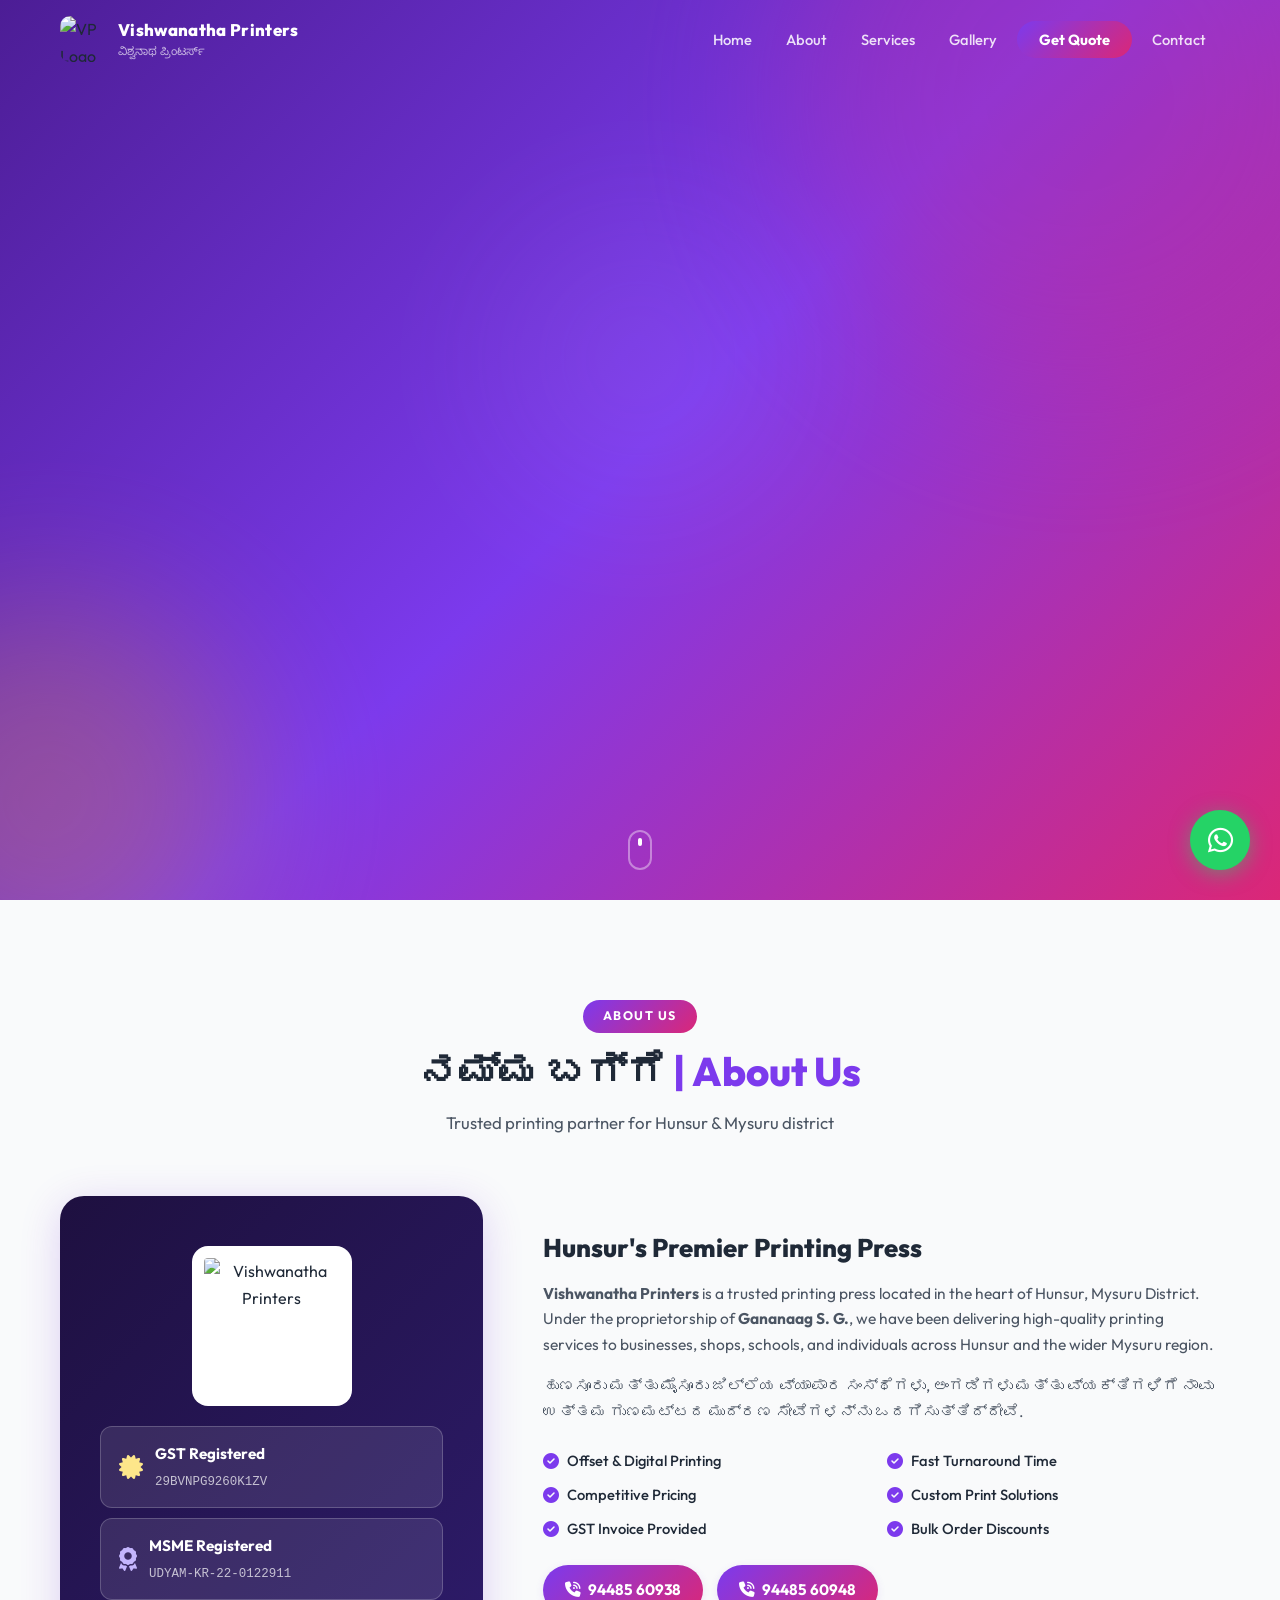
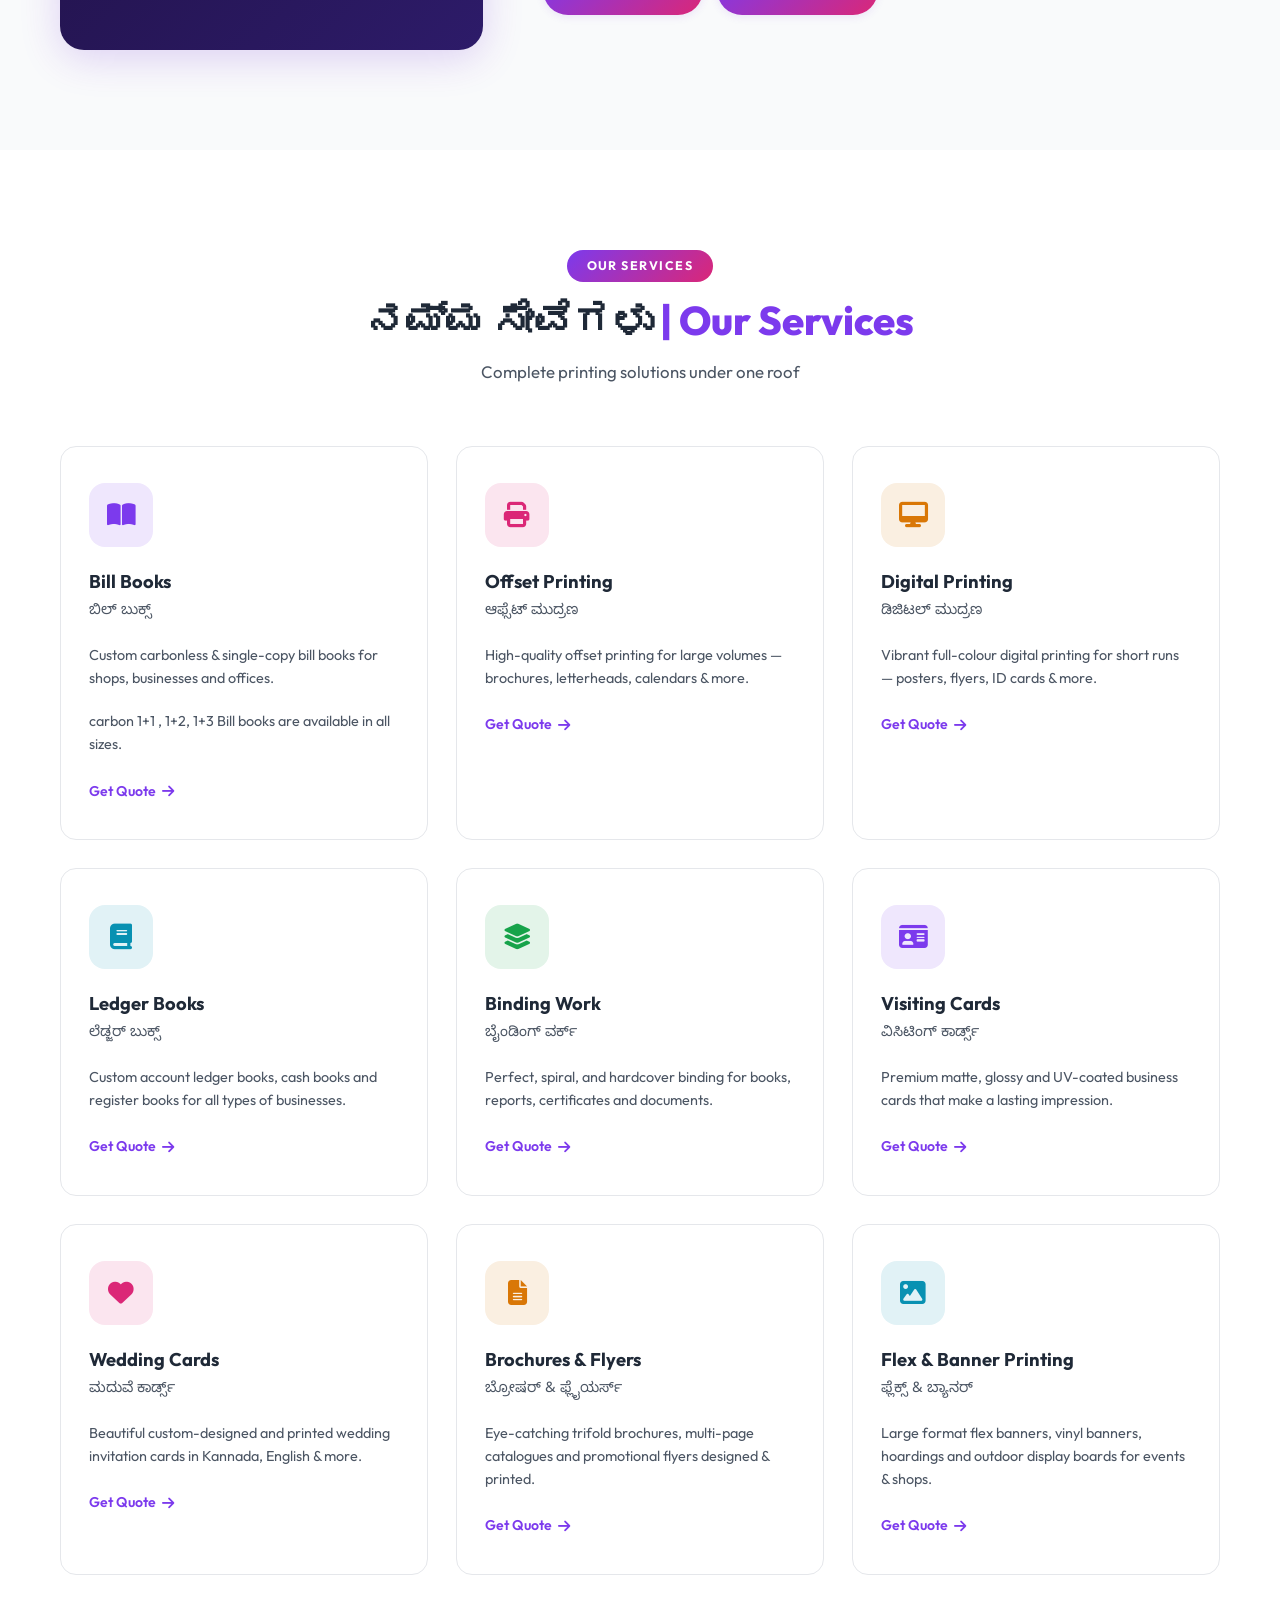
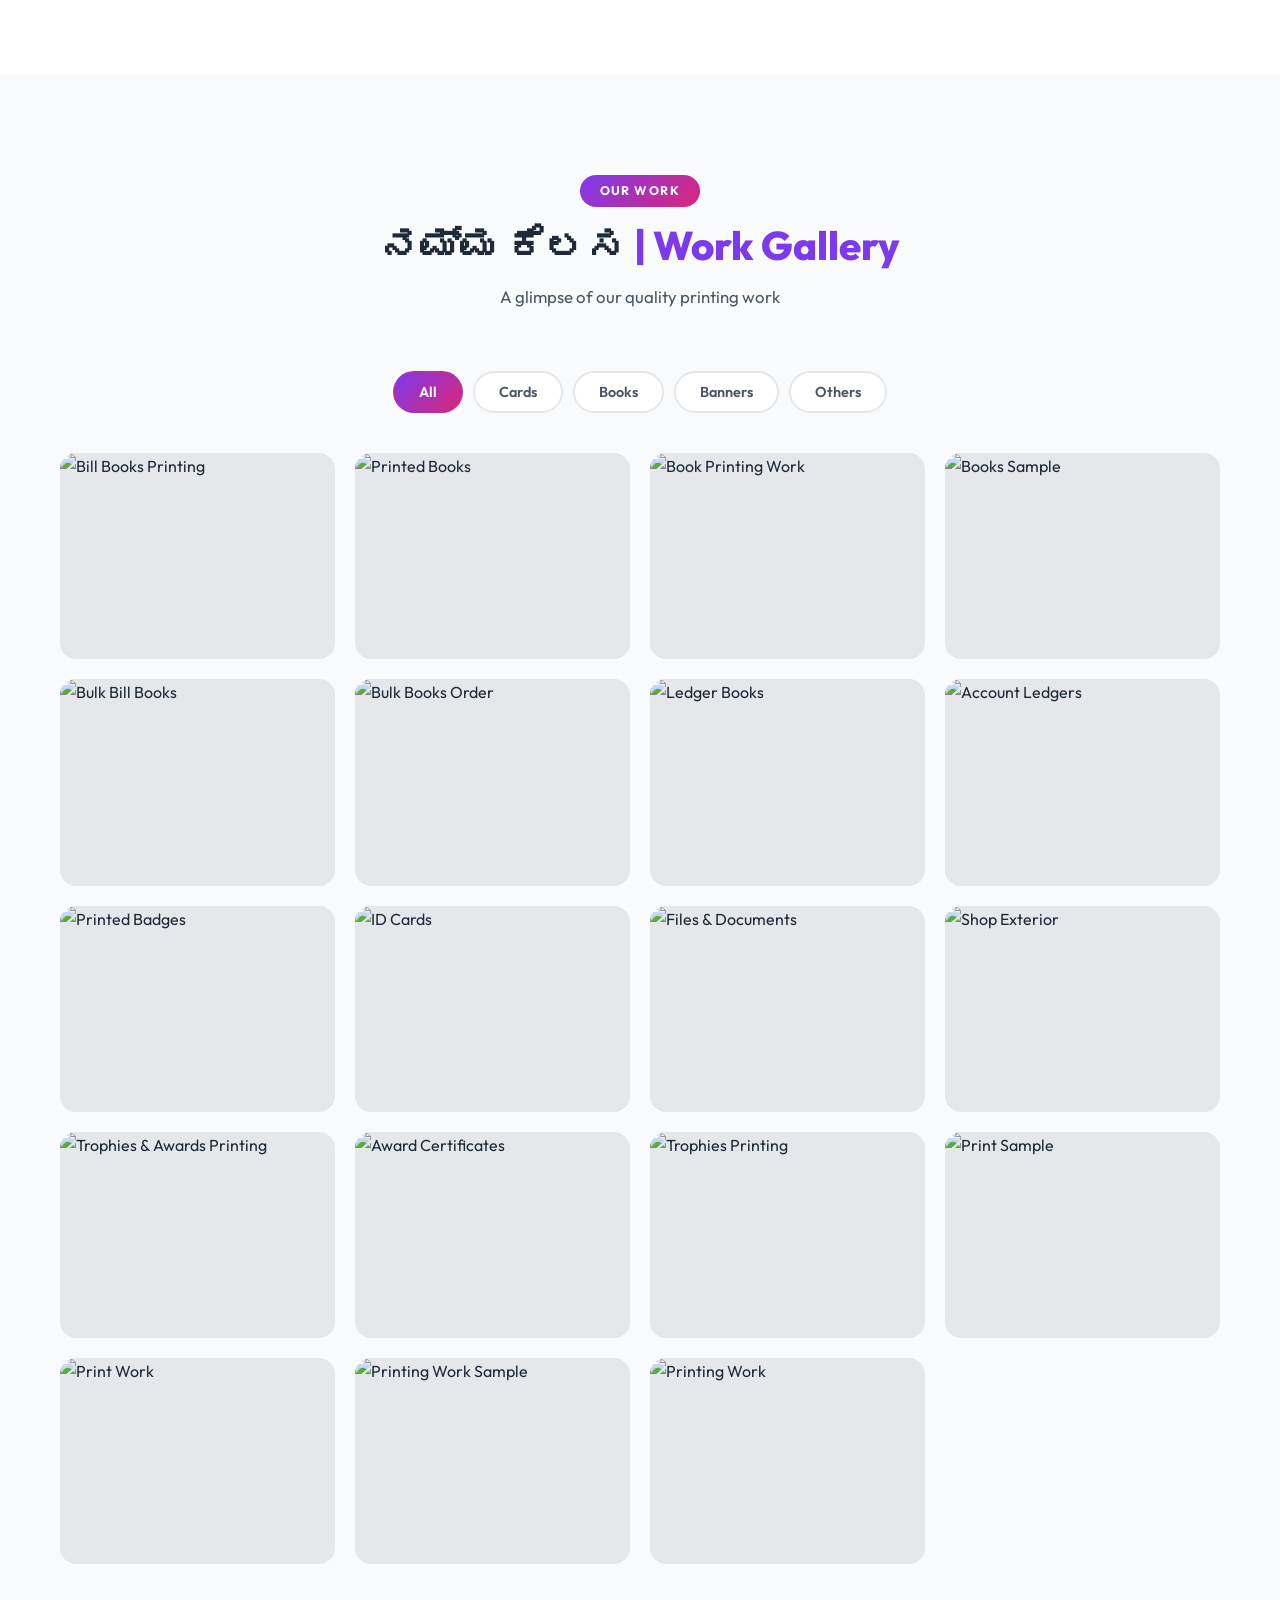
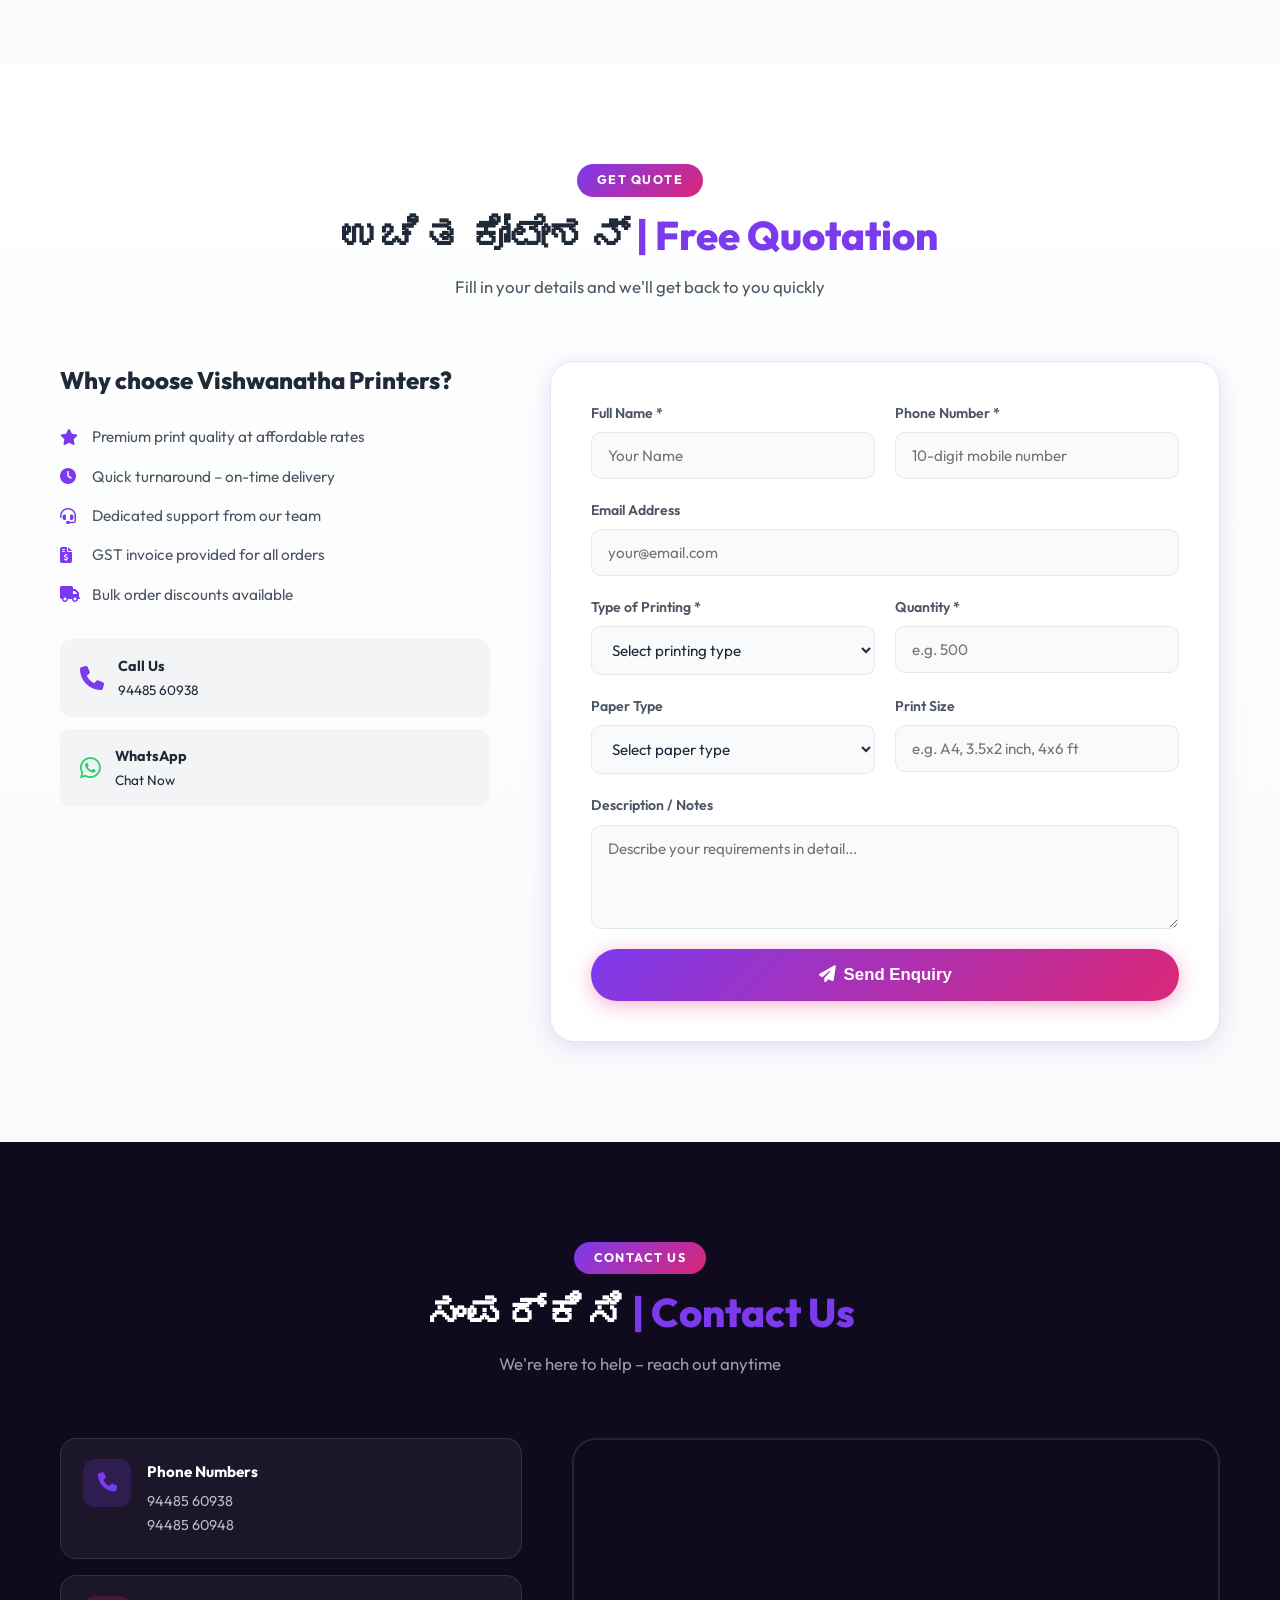
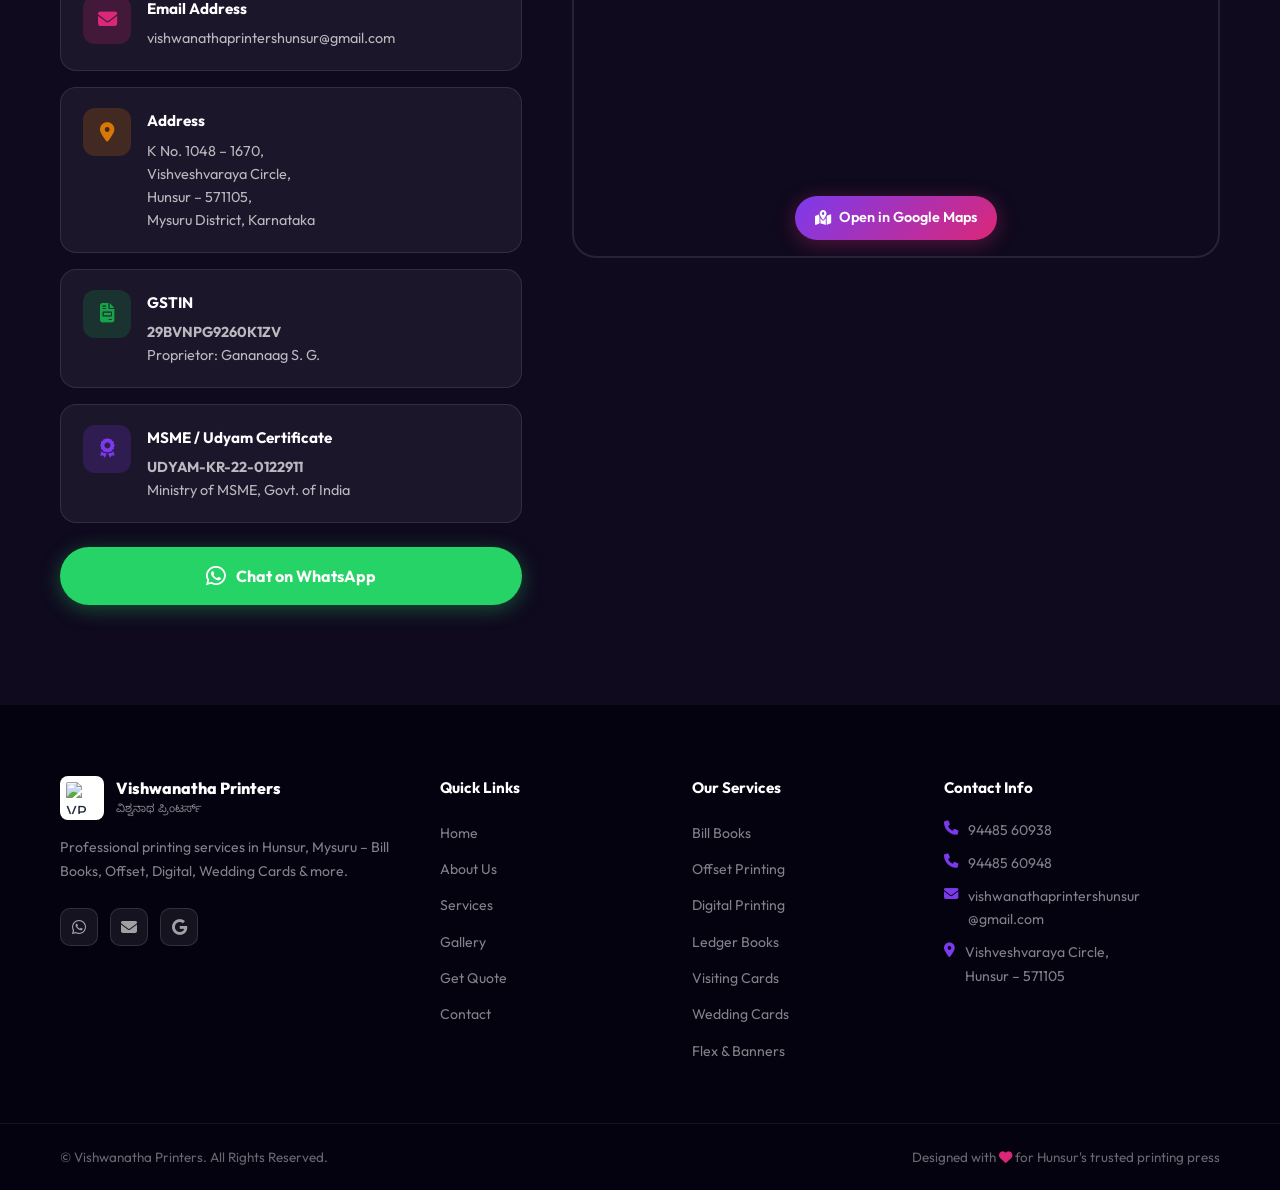
==== index.html @ 33d1bd28 "Add MSME Udyam certificate & install Google Tag Manager (GTM-MLTRSX78)" ====
<!DOCTYPE html>
<html lang="en">

<head>
  <meta charset="UTF-8" />
  <meta name="viewport" content="width=device-width, initial-scale=1.0" />
  <title>Vishwanatha Printers – All Types of Printing Solutions | Hunsur, Mysuru</title>
  <meta name="description"
    content="Vishwanatha Printers – Professional printing services in Hunsur, Mysuru District. Bill books, offset printing, digital printing, wedding cards, visiting cards, flex banners, brochures and more. Get an instant quote today!" />
  <meta name="keywords"
    content="printing press Hunsur, printing press Mysuru, bill books Hunsur, visiting cards Hunsur, wedding cards Hunsur, offset printing Mysuru, digital printing Hunsur, flex printing Hunsur, Vishwanatha Printers" />
  <meta name="author" content="Vishwanatha Printers" />
  <meta property="og:title" content="Vishwanatha Printers – Hunsur's Trusted Printing Press" />
  <meta property="og:description"
    content="All Types of Printing Solutions – Bill Books, Offset, Digital, Wedding Cards, Flex Banners & more in Hunsur, Mysuru." />
  <meta property="og:type" content="website" />
  <meta property="og:image" content="images/vp-logo.jpg" />

  <!-- Google Tag Manager -->
  <script>(function (w, d, s, l, i) {
      w[l] = w[l] || []; w[l].push({
        'gtm.start':
          new Date().getTime(), event: 'gtm.js'
      }); var f = d.getElementsByTagName(s)[0],
        j = d.createElement(s), dl = l != 'dataLayer' ? '&l=' + l : ''; j.async = true; j.src =
          'https://www.googletagmanager.com/gtm.js?id=' + i + dl; f.parentNode.insertBefore(j, f);
    })(window, document, 'script', 'dataLayer', 'GTM-MLTRSX78');</script>
  <!-- End Google Tag Manager -->

  <!-- Google Fonts -->
  <link rel="preconnect" href="https://fonts.googleapis.com" />
  <link rel="preconnect" href="https://fonts.gstatic.com" crossorigin />
  <link
    href="https://fonts.googleapis.com/css2?family=Outfit:wght@300;400;500;600;700;800;900&family=Noto+Sans+Kannada:wght@400;600;700&display=swap"
    rel="stylesheet" />

  <!-- Font Awesome Icons -->
  <link rel="stylesheet" href="https://cdnjs.cloudflare.com/ajax/libs/font-awesome/6.5.0/css/all.min.css" />

  <link rel="stylesheet" href="styles.css" />
</head>

<body>

  <!-- Google Tag Manager (noscript) -->
  <noscript><iframe src="https://www.googletagmanager.com/ns.html?id=GTM-MLTRSX78" height="0" width="0"
      style="display:none;visibility:hidden"></iframe></noscript>
  <!-- End Google Tag Manager (noscript) -->

  <!-- ========== NAVBAR ========== -->
  <nav class="navbar" id="navbar">
    <div class="nav-container">
      <a href="#home" class="nav-logo">
        <img src="images/vp-logo.jpg" alt="VP Logo" class="logo-img" />
        <div class="logo-text">
          <span class="logo-name">Vishwanatha Printers</span>
          <span class="logo-kannada">ವಿಶ್ವನಾಥ ಪ್ರಿಂಟರ್ಸ್</span>
        </div>
      </a>
      <ul class="nav-links" id="nav-links">
        <li><a href="#home" class="nav-link">Home</a></li>
        <li><a href="#about" class="nav-link">About</a></li>
        <li><a href="#services" class="nav-link">Services</a></li>
        <li><a href="#gallery" class="nav-link">Gallery</a></li>
        <li><a href="#quote" class="nav-link nav-cta">Get Quote</a></li>
        <li><a href="#contact" class="nav-link">Contact</a></li>
      </ul>
      <button class="hamburger" id="hamburger" aria-label="Toggle menu">
        <span></span><span></span><span></span>
      </button>
    </div>
  </nav>

  <!-- ========== HERO SECTION ========== -->
  <section class="hero" id="home">
    <div class="hero-bg-shapes">
      <div class="shape shape-1"></div>
      <div class="shape shape-2"></div>
      <div class="shape shape-3"></div>
    </div>
    <div class="hero-content">
      <div class="hero-logo-wrap fade-up">
        <img src="images/vp-logo.jpg" alt="Vishwanatha Printers Logo" class="hero-logo" />
      </div>
      <p class="hero-kannada fade-up delay-1">ವಿಶ್ವನಾಥ ಪ್ರಿಂಟರ್ಸ್</p>
      <h1 class="hero-title fade-up delay-1">Vishwanatha Printers</h1>
      <p class="hero-tagline fade-up delay-2">ಎಲ್ಲಾ ರೀತಿಯ ಮುದ್ರಣ ಸೇವೆಗಳು &nbsp;|&nbsp; All Types of Printing Solutions
      </p>
      <p class="hero-location fade-up delay-2"><i class="fa-solid fa-location-dot"></i> Vishveshvaraya Circle, Hunsur –
        571105, Mysuru District</p>
      <div class="hero-btns fade-up delay-3">
        <a href="#quote" class="btn btn-primary">
          <i class="fa-solid fa-file-invoice"></i> Get Quote
        </a>
        <a href="tel:9448560938" class="btn btn-outline">
          <i class="fa-solid fa-phone"></i> Call Now
        </a>
      </div>
      <div class="hero-stats fade-up delay-3">
        <div class="stat">
          <span class="stat-num">5+</span>
          <span class="stat-label">Years Experience</span>
        </div>
        <div class="stat-divider"></div>
        <div class="stat">
          <span class="stat-num">1500+</span>
          <span class="stat-label">Happy Clients</span>
        </div>
        <div class="stat-divider"></div>
        <div class="stat">
          <span class="stat-num">9+</span>
          <span class="stat-label">Print Services</span>
        </div>
      </div>
    </div>
    <div class="hero-scroll-indicator">
      <span></span>
    </div>
  </section>

  <!-- ========== ABOUT SECTION ========== -->
  <section class="about" id="about">
    <div class="container">
      <div class="section-header">
        <span class="section-badge">About Us</span>
        <h2 class="section-title">ನಮ್ಮ ಬಗ್ಗೆ <span class="highlight">| About Us</span></h2>
        <p class="section-subtitle">Trusted printing partner for Hunsur & Mysuru district</p>
      </div>
      <div class="about-grid">
        <div class="about-image-wrap">
          <div class="about-img-card">
            <img src="images/vp-logo.jpg" alt="Vishwanatha Printers" class="about-logo-big" />
            <div class="about-badge-card">
              <i class="fa-solid fa-certificate"></i>
              <div>
                <strong>GST Registered</strong>
                <small>29BVNPG9260K1ZV</small>
              </div>
            </div>
            <div class="about-badge-card about-badge-msme">
              <i class="fa-solid fa-award"></i>
              <div>
                <strong>MSME Registered</strong>
                <small>UDYAM-KR-22-0122911</small>
              </div>
            </div>
          </div>
        </div>
        <div class="about-content">
          <h3>Hunsur's Premier Printing Press</h3>
          <p class="about-desc">
            <strong>Vishwanatha Printers</strong> is a trusted printing press located in the heart of Hunsur, Mysuru
            District.
            Under the proprietorship of <strong>Gananaag S. G.</strong>, we have been delivering high-quality printing
            services
            to businesses, shops, schools, and individuals across Hunsur and the wider Mysuru region.
          </p>
          <p class="about-desc">
            ಹುಣಸೂರು ಮತ್ತು ಮೈಸೂರು ಜಿಲ್ಲೆಯ ವ್ಯಾಪಾರ ಸಂಸ್ಥೆಗಳು, ಅಂಗಡಿಗಳು ಮತ್ತು ವ್ಯಕ್ತಿಗಳಿಗೆ ನಾವು ಉತ್ತಮ ಗುಣಮಟ್ಟದ ಮುದ್ರಣ
            ಸೇವೆಗಳನ್ನು ಒದಗಿಸುತ್ತಿದ್ದೇವೆ.
          </p>
          <div class="about-features">
            <div class="feature-item"><i class="fa-solid fa-check-circle"></i> Offset & Digital Printing</div>
            <div class="feature-item"><i class="fa-solid fa-check-circle"></i> Fast Turnaround Time</div>
            <div class="feature-item"><i class="fa-solid fa-check-circle"></i> Competitive Pricing</div>
            <div class="feature-item"><i class="fa-solid fa-check-circle"></i> Custom Print Solutions</div>
            <div class="feature-item"><i class="fa-solid fa-check-circle"></i> GST Invoice Provided</div>
            <div class="feature-item"><i class="fa-solid fa-check-circle"></i> Bulk Order Discounts</div>
          </div>
          <div class="about-contact-row">
            <a href="tel:9448560938" class="about-call-btn"><i class="fa-solid fa-phone-volume"></i> 94485 60938</a>
            <a href="tel:9448560948" class="about-call-btn"><i class="fa-solid fa-phone-volume"></i> 94485 60948</a>
          </div>
        </div>
      </div>
    </div>
  </section>

  <!-- ========== SERVICES SECTION ========== -->
  <section class="services" id="services">
    <div class="container">
      <div class="section-header">
        <span class="section-badge">Our Services</span>
        <h2 class="section-title">ನಮ್ಮ ಸೇವೆಗಳು <span class="highlight">| Our Services</span></h2>
        <p class="section-subtitle">Complete printing solutions under one roof</p>
      </div>
      <div class="services-grid">

        <div class="service-card" data-aos="fade-up">
          <div class="service-icon-wrap" style="--card-color: #7c3aed;">
            <i class="fa-solid fa-book-open"></i>
          </div>
          <h3>Bill Books</h3>
          <p class="service-kannada">ಬಿಲ್ ಬುಕ್ಸ್</p>
          <p>Custom carbonless & single-copy bill books for shops, businesses and offices.</p>
          <p>carbon 1+1 , 1+2, 1+3 Bill books are available in all sizes.</p>
          <a href="#quote" class="service-link">Get Quote <i class="fa-solid fa-arrow-right"></i></a>
        </div>

        <div class="service-card" data-aos="fade-up" data-aos-delay="50">
          <div class="service-icon-wrap" style="--card-color: #db2777;">
            <i class="fa-solid fa-print"></i>
          </div>
          <h3>Offset Printing</h3>
          <p class="service-kannada">ಆಫ್ಸೆಟ್ ಮುದ್ರಣ</p>
          <p>High-quality offset printing for large volumes — brochures, letterheads, calendars & more.</p>
          <a href="#quote" class="service-link">Get Quote <i class="fa-solid fa-arrow-right"></i></a>
        </div>

        <div class="service-card" data-aos="fade-up" data-aos-delay="100">
          <div class="service-icon-wrap" style="--card-color: #d97706;">
            <i class="fa-solid fa-desktop"></i>
          </div>
          <h3>Digital Printing</h3>
          <p class="service-kannada">ಡಿಜಿಟಲ್ ಮುದ್ರಣ</p>
          <p>Vibrant full-colour digital printing for short runs — posters, flyers, ID cards & more.</p>
          <a href="#quote" class="service-link">Get Quote <i class="fa-solid fa-arrow-right"></i></a>
        </div>

        <div class="service-card" data-aos="fade-up" data-aos-delay="150">
          <div class="service-icon-wrap" style="--card-color: #0891b2;">
            <i class="fa-solid fa-book"></i>
          </div>
          <h3>Ledger Books</h3>
          <p class="service-kannada">ಲೆಡ್ಜರ್ ಬುಕ್ಸ್</p>
          <p>Custom account ledger books, cash books and register books for all types of businesses.</p>
          <a href="#quote" class="service-link">Get Quote <i class="fa-solid fa-arrow-right"></i></a>
        </div>

        <div class="service-card" data-aos="fade-up" data-aos-delay="200">
          <div class="service-icon-wrap" style="--card-color: #16a34a;">
            <i class="fa-solid fa-layer-group"></i>
          </div>
          <h3>Binding Work</h3>
          <p class="service-kannada">ಬೈಂಡಿಂಗ್ ವರ್ಕ್</p>
          <p>Perfect, spiral, and hardcover binding for books, reports, certificates and documents.</p>
          <a href="#quote" class="service-link">Get Quote <i class="fa-solid fa-arrow-right"></i></a>
        </div>

        <div class="service-card" data-aos="fade-up" data-aos-delay="250">
          <div class="service-icon-wrap" style="--card-color: #7c3aed;">
            <i class="fa-solid fa-id-card"></i>
          </div>
          <h3>Visiting Cards</h3>
          <p class="service-kannada">ವಿಸಿಟಿಂಗ್ ಕಾರ್ಡ್ಸ್</p>
          <p>Premium matte, glossy and UV-coated business cards that make a lasting impression.</p>
          <a href="#quote" class="service-link">Get Quote <i class="fa-solid fa-arrow-right"></i></a>
        </div>

        <div class="service-card" data-aos="fade-up" data-aos-delay="300">
          <div class="service-icon-wrap" style="--card-color: #db2777;">
            <i class="fa-solid fa-heart"></i>
          </div>
          <h3>Wedding Cards</h3>
          <p class="service-kannada">ಮದುವೆ ಕಾರ್ಡ್ಸ್</p>
          <p>Beautiful custom-designed and printed wedding invitation cards in Kannada, English & more.</p>
          <a href="#quote" class="service-link">Get Quote <i class="fa-solid fa-arrow-right"></i></a>
        </div>

        <div class="service-card" data-aos="fade-up" data-aos-delay="350">
          <div class="service-icon-wrap" style="--card-color: #d97706;">
            <i class="fa-solid fa-file-alt"></i>
          </div>
          <h3>Brochures & Flyers</h3>
          <p class="service-kannada">ಬ್ರೋಷರ್ & ಫ್ಲೈಯರ್ಸ್</p>
          <p>Eye-catching trifold brochures, multi-page catalogues and promotional flyers designed & printed.</p>
          <a href="#quote" class="service-link">Get Quote <i class="fa-solid fa-arrow-right"></i></a>
        </div>

        <div class="service-card" data-aos="fade-up" data-aos-delay="400">
          <div class="service-icon-wrap" style="--card-color: #0891b2;">
            <i class="fa-solid fa-image"></i>
          </div>
          <h3>Flex & Banner Printing</h3>
          <p class="service-kannada">ಫ್ಲೆಕ್ಸ್ & ಬ್ಯಾನರ್</p>
          <p>Large format flex banners, vinyl banners, hoardings and outdoor display boards for events & shops.</p>
          <a href="#quote" class="service-link">Get Quote <i class="fa-solid fa-arrow-right"></i></a>
        </div>

      </div>
    </div>
  </section>

  <!-- ========== GALLERY SECTION ========== -->
  <section class="gallery" id="gallery">
    <div class="container">
      <div class="section-header">
        <span class="section-badge">Our Work</span>
        <h2 class="section-title">ನಮ್ಮ ಕೆಲಸ <span class="highlight">| Work Gallery</span></h2>
        <p class="section-subtitle">A glimpse of our quality printing work</p>
      </div>
      <div class="gallery-filter">
        <button class="filter-btn active" data-filter="all">All</button>
        <button class="filter-btn" data-filter="cards">Cards</button>
        <button class="filter-btn" data-filter="books">Books</button>
        <button class="filter-btn" data-filter="banners">Banners</button>
        <button class="filter-btn" data-filter="others">Others</button>
      </div>
      <div class="gallery-grid" id="gallery-grid">

        <div class="gallery-item" data-category="books">
          <div class="gallery-img-wrap">
            <img src="images/Books1.jpg" alt="Bill Books Printing" loading="lazy" />
            <div class="gallery-overlay"><i class="fa-solid fa-expand"></i><span>Bill Books</span></div>
          </div>
        </div>
        <div class="gallery-item" data-category="books">
          <div class="gallery-img-wrap">
            <img src="images/Books2.jpg" alt="Printed Books" loading="lazy" />
            <div class="gallery-overlay"><i class="fa-solid fa-expand"></i><span>Printed Books</span></div>
          </div>
        </div>
        <div class="gallery-item" data-category="books">
          <div class="gallery-img-wrap">
            <img src="images/Books3.jpg" alt="Book Printing Work" loading="lazy" />
            <div class="gallery-overlay"><i class="fa-solid fa-expand"></i><span>Book Printing</span></div>
          </div>
        </div>
        <div class="gallery-item" data-category="books">
          <div class="gallery-img-wrap">
            <img src="images/Books4.jpg" alt="Books Sample" loading="lazy" />
            <div class="gallery-overlay"><i class="fa-solid fa-expand"></i><span>Books Sample</span></div>
          </div>
        </div>
        <div class="gallery-item" data-category="books">
          <div class="gallery-img-wrap">
            <img src="images/Buldbooks1.jpg" alt="Bulk Bill Books" loading="lazy" />
            <div class="gallery-overlay"><i class="fa-solid fa-expand"></i><span>Bulk Bill Books</span></div>
          </div>
        </div>
        <div class="gallery-item" data-category="books">
          <div class="gallery-img-wrap">
            <img src="images/bulkbooks2.jpg" alt="Bulk Books Order" loading="lazy" />
            <div class="gallery-overlay"><i class="fa-solid fa-expand"></i><span>Bulk Books Order</span></div>
          </div>
        </div>
        <div class="gallery-item" data-category="books">
          <div class="gallery-img-wrap">
            <img src="images/Ledger1.jpg" alt="Ledger Books" loading="lazy" />
            <div class="gallery-overlay"><i class="fa-solid fa-expand"></i><span>Ledger Books</span></div>
          </div>
        </div>
        <div class="gallery-item" data-category="books">
          <div class="gallery-img-wrap">
            <img src="images/Ledger2.jpg" alt="Account Ledgers" loading="lazy" />
            <div class="gallery-overlay"><i class="fa-solid fa-expand"></i><span>Account Ledgers</span></div>
          </div>
        </div>
        <div class="gallery-item" data-category="others">
          <div class="gallery-img-wrap">
            <img src="images/Badges.jpg" alt="Printed Badges" loading="lazy" />
            <div class="gallery-overlay"><i class="fa-solid fa-expand"></i><span>Printed Badges</span></div>
          </div>
        </div>
        <div class="gallery-item" data-category="cards">
          <div class="gallery-img-wrap">
            <img src="images/ID.jpg" alt="ID Cards" loading="lazy" />
            <div class="gallery-overlay"><i class="fa-solid fa-expand"></i><span>ID Cards</span></div>
          </div>
        </div>
        <div class="gallery-item" data-category="others">
          <div class="gallery-img-wrap">
            <img src="images/Files.jpg" alt="Files & Documents" loading="lazy" />
            <div class="gallery-overlay"><i class="fa-solid fa-expand"></i><span>Files & Documents</span></div>
          </div>
        </div>
        <div class="gallery-item" data-category="others">
          <div class="gallery-img-wrap">
            <img src="images/Exterior.jpg" alt="Shop Exterior" loading="lazy" />
            <div class="gallery-overlay"><i class="fa-solid fa-expand"></i><span>Our Shop</span></div>
          </div>
        </div>
        <div class="gallery-item" data-category="others">
          <div class="gallery-img-wrap">
            <img src="images/Tropies1.jpg" alt="Trophies & Awards Printing" loading="lazy" />
            <div class="gallery-overlay"><i class="fa-solid fa-expand"></i><span>Trophies & Awards</span></div>
          </div>
        </div>
        <div class="gallery-item" data-category="others">
          <div class="gallery-img-wrap">
            <img src="images/Tropies2.jpg" alt="Award Certificates" loading="lazy" />
            <div class="gallery-overlay"><i class="fa-solid fa-expand"></i><span>Award Certificates</span></div>
          </div>
        </div>
        <div class="gallery-item" data-category="others">
          <div class="gallery-img-wrap">
            <img src="images/Tropies3.jpg" alt="Trophies Printing" loading="lazy" />
            <div class="gallery-overlay"><i class="fa-solid fa-expand"></i><span>Trophies</span></div>
          </div>
        </div>
        <div class="gallery-item" data-category="cards">
          <div class="gallery-img-wrap">
            <img src="images/gallery/unnamed.jpg" alt="Print Sample" loading="lazy" />
            <div class="gallery-overlay"><i class="fa-solid fa-expand"></i><span>Print Sample</span></div>
          </div>
        </div>
        <div class="gallery-item" data-category="cards">
          <div class="gallery-img-wrap">
            <img src="images/gallery/unnamed (1).jpg" alt="Print Work" loading="lazy" />
            <div class="gallery-overlay"><i class="fa-solid fa-expand"></i><span>Print Work</span></div>
          </div>
        </div>
        <div class="gallery-item" data-category="others">
          <div class="gallery-img-wrap">
            <img src="images/gallery/WhatsApp Image 2023-02-08 at 9.35.13 AM.jpeg" alt="Printing Work Sample"
              loading="lazy" />
            <div class="gallery-overlay"><i class="fa-solid fa-expand"></i><span>Printing Sample</span></div>
          </div>
        </div>
        <div class="gallery-item" data-category="others">
          <div class="gallery-img-wrap">
            <img src="images/gallery/WhatsApp Image 2023-02-08 at 9.35.14 AM.jpeg" alt="Printing Work" loading="lazy" />
            <div class="gallery-overlay"><i class="fa-solid fa-expand"></i><span>Printing Work</span></div>
          </div>
        </div>

      </div>
    </div>
    <!-- Lightbox -->
    <div class="lightbox" id="lightbox">
      <button class="lightbox-close" id="lb-close"><i class="fa-solid fa-xmark"></i></button>
      <button class="lightbox-prev" id="lb-prev"><i class="fa-solid fa-chevron-left"></i></button>
      <button class="lightbox-next" id="lb-next"><i class="fa-solid fa-chevron-right"></i></button>
      <img src="" alt="" id="lb-img" />
      <p id="lb-caption"></p>
    </div>
  </section>

  <!-- ========== QUOTE / ENQUIRY FORM ========== -->
  <section class="quote-section" id="quote">
    <div class="container">
      <div class="section-header">
        <span class="section-badge">Get Quote</span>
        <h2 class="section-title">ಉಚಿತ ಕೋಟೇಶನ್ <span class="highlight">| Free Quotation</span></h2>
        <p class="section-subtitle">Fill in your details and we'll get back to you quickly</p>
      </div>
      <div class="quote-wrapper">
        <div class="quote-info">
          <h3>Why choose Vishwanatha Printers?</h3>
          <ul class="quote-bullets">
            <li><i class="fa-solid fa-star"></i> Premium print quality at affordable rates</li>
            <li><i class="fa-solid fa-clock"></i> Quick turnaround – on-time delivery</li>
            <li><i class="fa-solid fa-headset"></i> Dedicated support from our team</li>
            <li><i class="fa-solid fa-file-invoice-dollar"></i> GST invoice provided for all orders</li>
            <li><i class="fa-solid fa-truck"></i> Bulk order discounts available</li>
          </ul>
          <div class="quote-contact-cards">
            <a href="tel:9448560938" class="qc-card">
              <i class="fa-solid fa-phone"></i>
              <div><strong>Call Us</strong><span>94485 60938</span></div>
            </a>
            <a href="https://wa.me/919448560938?text=Hello%2C%20I%20want%20a%20quote%20for%20printing" target="_blank"
              class="qc-card wa">
              <i class="fa-brands fa-whatsapp"></i>
              <div><strong>WhatsApp</strong><span>Chat Now</span></div>
            </a>
          </div>
        </div>
        <form class="quote-form" id="quote-form" novalidate>
          <div class="form-row">
            <div class="form-group">
              <label for="f-name">Full Name *</label>
              <input type="text" id="f-name" name="name" placeholder="Your Name" required />
            </div>
            <div class="form-group">
              <label for="f-phone">Phone Number *</label>
              <input type="tel" id="f-phone" name="phone" placeholder="10-digit mobile number" required />
            </div>
          </div>
          <div class="form-group">
            <label for="f-email">Email Address</label>
            <input type="email" id="f-email" name="email" placeholder="your@email.com" />
          </div>
          <div class="form-row">
            <div class="form-group">
              <label for="f-print-type">Type of Printing *</label>
              <select id="f-print-type" name="printType" required>
                <option value="" disabled selected>Select printing type</option>
                <option>Bill Books</option>
                <option>Offset Printing</option>
                <option>Digital Printing</option>
                <option>Ledger Books</option>
                <option>Binding Work</option>
                <option>Visiting Cards</option>
                <option>Wedding Cards</option>
                <option>Brochures & Flyers</option>
                <option>Flex / Banner Printing</option>
                <option>Other</option>
              </select>
            </div>
            <div class="form-group">
              <label for="f-qty">Quantity *</label>
              <input type="number" id="f-qty" name="quantity" placeholder="e.g. 500" min="1" required />
            </div>
          </div>
          <div class="form-row">
            <div class="form-group">
              <label for="f-paper">Paper Type</label>
              <select id="f-paper" name="paperType">
                <option value="" disabled selected>Select paper type</option>
                <option>Art Paper (Glossy)</option>
                <option>Matte Paper</option>
                <option>Bond Paper</option>
                <option>Carbonless Paper</option>
                <option>Kraft Paper</option>
                <option>Flex / Vinyl</option>
                <option>Not Sure / Standard</option>
              </select>
            </div>
            <div class="form-group">
              <label for="f-size">Print Size</label>
              <input type="text" id="f-size" name="printSize" placeholder="e.g. A4, 3.5x2 inch, 4x6 ft" />
            </div>
          </div>
          <div class="form-group">
            <label for="f-notes">Description / Notes</label>
            <textarea id="f-notes" name="notes" rows="4"
              placeholder="Describe your requirements in detail..."></textarea>
          </div>
          <button type="submit" class="btn btn-primary btn-full" id="form-submit-btn">
            <i class="fa-solid fa-paper-plane"></i> Send Enquiry
          </button>
          <div class="form-success" id="form-success">
            <i class="fa-solid fa-circle-check"></i>
            <strong>Enquiry sent successfully!</strong>
            <p>Thank you! We'll contact you shortly with a quote.</p>
          </div>
          <div class="form-error" id="form-error">
            <i class="fa-solid fa-triangle-exclamation"></i>
            <strong>Something went wrong.</strong> Please try again or call us directly.
          </div>
        </form>
      </div>
    </div>
  </section>

  <!-- ========== CONTACT SECTION ========== -->
  <section class="contact" id="contact">
    <div class="container">
      <div class="section-header">
        <span class="section-badge">Contact Us</span>
        <h2 class="section-title">ಸಂಪರ್ಕಿಸಿ <span class="highlight">| Contact Us</span></h2>
        <p class="section-subtitle">We're here to help – reach out anytime</p>
      </div>
      <div class="contact-grid">
        <div class="contact-info">
          <div class="contact-card">
            <div class="cc-icon"><i class="fa-solid fa-phone"></i></div>
            <div class="cc-body">
              <h4>Phone Numbers</h4>
              <a href="tel:9448560938" class="cc-link">94485 60938</a>
              <a href="tel:9448560948" class="cc-link">94485 60948</a>
            </div>
          </div>
          <div class="contact-card">
            <div class="cc-icon" style="--icon-color:#db2777;"><i class="fa-solid fa-envelope"></i></div>
            <div class="cc-body">
              <h4>Email Address</h4>
              <a href="mailto:vishwanathaprintershunsur@gmail.com"
                class="cc-link">vishwanathaprintershunsur@gmail.com</a>
            </div>
          </div>
          <div class="contact-card">
            <div class="cc-icon" style="--icon-color:#d97706;"><i class="fa-solid fa-location-dot"></i></div>
            <div class="cc-body">
              <h4>Address</h4>
              <p class="cc-addr">K No. 1048 – 1670,<br />Vishveshvaraya Circle,<br />Hunsur – 571105,<br />Mysuru
                District, Karnataka</p>
            </div>
          </div>
          <div class="contact-card">
            <div class="cc-icon" style="--icon-color:#16a34a;"><i class="fa-solid fa-file-invoice"></i></div>
            <div class="cc-body">
              <h4>GSTIN</h4>
              <p class="cc-addr"><strong>29BVNPG9260K1ZV</strong></p>
              <p class="cc-addr">Proprietor: Gananaag S. G.</p>
            </div>
          </div>
          <div class="contact-card">
            <div class="cc-icon" style="--icon-color:#7c3aed;"><i class="fa-solid fa-award"></i></div>
            <div class="cc-body">
              <h4>MSME / Udyam Certificate</h4>
              <p class="cc-addr"><strong>UDYAM-KR-22-0122911</strong></p>
              <p class="cc-addr">Ministry of MSME, Govt. of India</p>
            </div>
          </div>
          <div class="contact-wa-btn-wrap">
            <a href="https://wa.me/919448560938?text=Hello%2C%20I%20need%20a%20printing%20quote" target="_blank"
              class="btn-wa-big">
              <i class="fa-brands fa-whatsapp"></i> Chat on WhatsApp
            </a>
          </div>
        </div>
        <div class="contact-map">
          <iframe
            src="https://www.google.com/maps/embed?pb=!1m10!1m8!1m3!1d333.09553438623885!2d76.29537236147985!3d12.304372754285916!3m2!1i1024!2i768!4f13.1!5e1!3m2!1sen!2sin!4v1777708618479!5m2!1sen!2sin"
            width="100%" height="100%" style="border:0;" allowfullscreen="" loading="lazy"
            referrerpolicy="no-referrer-when-downgrade" title="Vishwanatha Printers Location on Google Maps"></iframe>
          <div class="map-overlay-btn">
            <a href="https://maps.app.goo.gl/S8LjJTjQTEc5QnVF7" target="_blank" class="btn btn-primary btn-sm">
              <i class="fa-solid fa-map-location-dot"></i> Open in Google Maps
            </a>
          </div>
        </div>
      </div>
    </div>
  </section>

  <!-- ========== FOOTER ========== -->
  <footer class="footer">
    <div class="footer-top">
      <div class="container footer-top-grid">
        <div class="footer-brand">
          <div class="footer-logo-row">
            <img src="images/vp-logo.jpg" alt="VP Logo" class="footer-logo" />
            <div>
              <span class="footer-name">Vishwanatha Printers</span>
              <span class="footer-kannada-sm">ವಿಶ್ವನಾಥ ಪ್ರಿಂಟರ್ಸ್</span>
            </div>
          </div>
          <p class="footer-desc">Professional printing services in Hunsur, Mysuru – Bill Books, Offset, Digital, Wedding
            Cards & more.</p>
          <div class="footer-social">
            <a href="https://wa.me/919448560938" target="_blank" aria-label="WhatsApp"><i
                class="fa-brands fa-whatsapp"></i></a>
            <a href="mailto:vishwanathaprintershunsur@gmail.com" aria-label="Email"><i
                class="fa-solid fa-envelope"></i></a>
            <a href="https://maps.app.goo.gl/S8LjJTjQTEc5QnVF7" target="_blank" aria-label="Google Maps"><i
                class="fa-brands fa-google"></i></a>
          </div>
        </div>
        <div class="footer-links-col">
          <h5>Quick Links</h5>
          <ul>
            <li><a href="#home">Home</a></li>
            <li><a href="#about">About Us</a></li>
            <li><a href="#services">Services</a></li>
            <li><a href="#gallery">Gallery</a></li>
            <li><a href="#quote">Get Quote</a></li>
            <li><a href="#contact">Contact</a></li>
          </ul>
        </div>
        <div class="footer-links-col">
          <h5>Our Services</h5>
          <ul>
            <li><a href="#quote">Bill Books</a></li>
            <li><a href="#quote">Offset Printing</a></li>
            <li><a href="#quote">Digital Printing</a></li>
            <li><a href="#quote">Ledger Books</a></li>
            <li><a href="#quote">Visiting Cards</a></li>
            <li><a href="#quote">Wedding Cards</a></li>
            <li><a href="#quote">Flex & Banners</a></li>
          </ul>
        </div>
        <div class="footer-links-col">
          <h5>Contact Info</h5>
          <ul class="footer-contact-list">
            <li><i class="fa-solid fa-phone"></i> <a href="tel:9448560938">94485 60938</a></li>
            <li><i class="fa-solid fa-phone"></i> <a href="tel:9448560948">94485 60948</a></li>
            <li><i class="fa-solid fa-envelope"></i> <a
                href="mailto:vishwanathaprintershunsur@gmail.com">vishwanathaprintershunsur<br />@gmail.com</a></li>
            <li><i class="fa-solid fa-location-dot"></i> Vishveshvaraya Circle,<br />Hunsur – 571105</li>
          </ul>
        </div>
      </div>
    </div>
    <div class="footer-bottom">
      <div class="container footer-bottom-inner">
        <p>&copy; <span id="year"></span> Vishwanatha Printers. All Rights Reserved.</p>
        <p>Designed with <i class="fa-solid fa-heart" style="color:#db2777;"></i> for Hunsur's trusted printing press
        </p>
      </div>
    </div>
  </footer>

  <!-- ========== FLOATING WHATSAPP BUTTON ========== -->
  <a href="https://wa.me/919448560938?text=Hello%2C%20I%20need%20a%20printing%20quote%20from%20Vishwanatha%20Printers"
    target="_blank" class="fab-whatsapp" id="fab-wa" aria-label="WhatsApp Us">
    <i class="fa-brands fa-whatsapp"></i>
    <span class="fab-tooltip">Chat on WhatsApp</span>
  </a>

  <!-- ========== SCROLL TO TOP BUTTON ========== -->
  <button class="scroll-top" id="scroll-top" aria-label="Scroll to top">
    <i class="fa-solid fa-chevron-up"></i>
  </button>

  <script src="script.js"></script>
</body>

</html>
---- styles.css ----
/* ===== ROOT VARIABLES ===== */
:root {
  --purple: #6d28d9;
  --purple-light: #7c3aed;
  --purple-dark: #4c1d95;
  --pink: #db2777;
  --pink-light: #ec4899;
  --yellow: #f59e0b;
  --yellow-light: #fde68a;
  --white: #ffffff;
  --gray-50: #f9fafb;
  --gray-100: #f3f4f6;
  --gray-200: #e5e7eb;
  --gray-400: #9ca3af;
  --gray-600: #4b5563;
  --gray-800: #1f2937;
  --dark: #0f0a1e;
  --gradient-main: linear-gradient(135deg, var(--purple-dark) 0%, var(--purple-light) 50%, var(--pink) 100%);
  --gradient-card: linear-gradient(135deg, #1e1040 0%, #2d1b69 100%);
  --shadow-sm: 0 2px 8px rgba(109,40,217,0.1);
  --shadow-md: 0 4px 24px rgba(109,40,217,0.15);
  --shadow-lg: 0 8px 40px rgba(109,40,217,0.2);
  --radius: 16px;
  --radius-lg: 24px;
  --transition: all 0.3s cubic-bezier(0.4,0,0.2,1);
}

/* ===== RESET & BASE ===== */
*, *::before, *::after { box-sizing: border-box; margin: 0; padding: 0; }

html { scroll-behavior: smooth; font-size: 16px; }

body {
  font-family: 'Outfit', sans-serif;
  background: var(--white);
  color: var(--gray-800);
  line-height: 1.65;
  overflow-x: hidden;
}

img { max-width: 100%; display: block; }
a { text-decoration: none; color: inherit; }
ul { list-style: none; }

/* ===== UTILITY ===== */
.container { max-width: 1200px; margin: 0 auto; padding: 0 20px; }

.section-header { text-align: center; margin-bottom: 60px; }
.section-badge {
  display: inline-block;
  background: linear-gradient(135deg, var(--purple-light), var(--pink));
  color: white;
  font-size: 0.78rem;
  font-weight: 700;
  letter-spacing: 0.12em;
  text-transform: uppercase;
  padding: 6px 20px;
  border-radius: 50px;
  margin-bottom: 14px;
}
.section-title {
  font-size: clamp(1.8rem, 4vw, 2.5rem);
  font-weight: 800;
  color: var(--gray-800);
  margin-bottom: 14px;
  line-height: 1.2;
}
.section-title .highlight { color: var(--purple-light); }
.section-subtitle { font-size: 1.05rem; color: var(--gray-600); max-width: 520px; margin: 0 auto; }

/* ===== BUTTONS ===== */
.btn {
  display: inline-flex;
  align-items: center;
  gap: 8px;
  padding: 14px 30px;
  border-radius: 50px;
  font-size: 1rem;
  font-weight: 600;
  cursor: pointer;
  border: none;
  transition: var(--transition);
  white-space: nowrap;
}
.btn-primary {
  background: linear-gradient(135deg, var(--purple-light), var(--pink));
  color: white;
  box-shadow: 0 4px 20px rgba(219,39,119,0.35);
}
.btn-primary:hover {
  transform: translateY(-2px);
  box-shadow: 0 8px 30px rgba(219,39,119,0.45);
}
.btn-outline {
  background: transparent;
  color: white;
  border: 2px solid rgba(255,255,255,0.7);
}
.btn-outline:hover { background: rgba(255,255,255,0.15); }
.btn-full { width: 100%; justify-content: center; font-size: 1.05rem; padding: 16px; }
.btn-sm { padding: 10px 20px; font-size: 0.9rem; }

/* ===== ANIMATIONS ===== */
.fade-up { opacity: 0; transform: translateY(30px); transition: opacity 0.7s ease, transform 0.7s ease; }
.fade-up.visible { opacity: 1; transform: translateY(0); }
.delay-1 { transition-delay: 0.15s; }
.delay-2 { transition-delay: 0.3s; }
.delay-3 { transition-delay: 0.45s; }

/* ===== NAVBAR ===== */
.navbar {
  position: fixed;
  top: 0; left: 0; right: 0;
  z-index: 1000;
  padding: 16px 0;
  transition: var(--transition);
}
.navbar.scrolled {
  background: rgba(15,10,30,0.95);
  backdrop-filter: blur(16px);
  -webkit-backdrop-filter: blur(16px);
  padding: 10px 0;
  box-shadow: 0 4px 30px rgba(0,0,0,0.3);
}
.nav-container {
  max-width: 1200px;
  margin: 0 auto;
  padding: 0 20px;
  display: flex;
  align-items: center;
  justify-content: space-between;
}
.nav-logo { display: flex; align-items: center; gap: 12px; }
.logo-img { width: 46px; height: 46px; object-fit: contain; border-radius: 10px; }
.logo-text { display: flex; flex-direction: column; }
.logo-name { font-size: 1.05rem; font-weight: 800; color: white; letter-spacing: 0.02em; }
.logo-kannada { font-size: 0.72rem; color: rgba(255,255,255,0.65); font-family: 'Noto Sans Kannada', sans-serif; }

.nav-links { display: flex; align-items: center; gap: 6px; }
.nav-link {
  color: rgba(255,255,255,0.85);
  font-size: 0.92rem;
  font-weight: 500;
  padding: 8px 14px;
  border-radius: 8px;
  transition: var(--transition);
}
.nav-link:hover { color: white; background: rgba(255,255,255,0.1); }
.nav-link.active { color: white; }
.nav-cta {
  background: linear-gradient(135deg, var(--purple-light), var(--pink));
  color: white !important;
  font-weight: 700;
  padding: 9px 22px;
  border-radius: 50px;
}
.nav-cta:hover { transform: translateY(-1px); box-shadow: 0 4px 16px rgba(219,39,119,0.4); background: rgba(255,255,255,0.1) !important; }

.hamburger {
  display: none;
  flex-direction: column;
  gap: 5px;
  background: none;
  border: none;
  cursor: pointer;
  padding: 6px;
}
.hamburger span {
  display: block;
  width: 26px; height: 2px;
  background: white;
  border-radius: 2px;
  transition: var(--transition);
}
.hamburger.open span:nth-child(1) { transform: translateY(7px) rotate(45deg); }
.hamburger.open span:nth-child(2) { opacity: 0; }
.hamburger.open span:nth-child(3) { transform: translateY(-7px) rotate(-45deg); }

/* ===== HERO ===== */
.hero {
  min-height: 100vh;
  background: var(--gradient-main);
  display: flex;
  align-items: center;
  justify-content: center;
  text-align: center;
  position: relative;
  overflow: hidden;
  padding: 120px 20px 80px;
}
.hero-bg-shapes { position: absolute; inset: 0; pointer-events: none; }
.shape {
  position: absolute;
  border-radius: 50%;
  filter: blur(80px);
  opacity: 0.25;
}
.shape-1 { width: 600px; height: 600px; background: var(--pink); top: -200px; right: -100px; }
.shape-2 { width: 400px; height: 400px; background: var(--yellow); bottom: -100px; left: -150px; }
.shape-3 { width: 300px; height: 300px; background: #fff; top: 40%; left: 50%; transform: translate(-50%,-50%); opacity: 0.05; }

.hero-content { position: relative; z-index: 2; max-width: 800px; }
.hero-logo-wrap { margin-bottom: 24px; }
.hero-logo {
  width: 120px; height: 120px;
  object-fit: contain;
  border-radius: 20px;
  margin: 0 auto;
  background: white;
  padding: 10px;
  box-shadow: 0 10px 40px rgba(0,0,0,0.3);
}
.hero-kannada {
  font-family: 'Noto Sans Kannada', sans-serif;
  color: rgba(255,255,255,0.75);
  font-size: 1.1rem;
  margin-bottom: 8px;
}
.hero-title {
  font-size: clamp(2.5rem, 7vw, 4.5rem);
  font-weight: 900;
  color: white;
  line-height: 1.1;
  margin-bottom: 16px;
  text-shadow: 0 2px 20px rgba(0,0,0,0.3);
}
.hero-tagline {
  font-size: clamp(1rem, 2.5vw, 1.3rem);
  color: rgba(255,255,255,0.85);
  margin-bottom: 14px;
  font-weight: 400;
  font-family: 'Noto Sans Kannada', sans-serif;
}
.hero-location {
  font-size: 0.95rem;
  color: rgba(255,255,255,0.7);
  margin-bottom: 36px;
  display: flex;
  align-items: center;
  justify-content: center;
  gap: 7px;
}
.hero-btns { display: flex; gap: 16px; justify-content: center; flex-wrap: wrap; margin-bottom: 50px; }

.hero-stats {
  display: flex;
  align-items: center;
  justify-content: center;
  gap: 30px;
  background: rgba(255,255,255,0.1);
  backdrop-filter: blur(10px);
  border: 1px solid rgba(255,255,255,0.2);
  border-radius: var(--radius);
  padding: 20px 40px;
  flex-wrap: wrap;
}
.stat { text-align: center; }
.stat-num { display: block; font-size: 2rem; font-weight: 900; color: white; }
.stat-label { font-size: 0.82rem; color: rgba(255,255,255,0.7); text-transform: uppercase; letter-spacing: 0.05em; }
.stat-divider { width: 1px; height: 50px; background: rgba(255,255,255,0.2); }

.hero-scroll-indicator {
  position: absolute;
  bottom: 30px;
  left: 50%;
  transform: translateX(-50%);
}
.hero-scroll-indicator span {
  display: block;
  width: 24px; height: 40px;
  border: 2px solid rgba(255,255,255,0.4);
  border-radius: 12px;
  position: relative;
}
.hero-scroll-indicator span::after {
  content: '';
  position: absolute;
  width: 4px; height: 8px;
  background: white;
  border-radius: 2px;
  left: 50%;
  top: 6px;
  transform: translateX(-50%);
  animation: scroll-bounce 1.6s ease-in-out infinite;
}
@keyframes scroll-bounce {
  0%,100% { top: 6px; opacity: 1; }
  80% { top: 20px; opacity: 0.3; }
}

/* ===== ABOUT ===== */
.about { padding: 100px 0; background: var(--gray-50); }
.about-grid {
  display: grid;
  grid-template-columns: 1fr 1.6fr;
  gap: 60px;
  align-items: center;
}
.about-image-wrap { position: relative; }
.about-img-card {
  background: var(--gradient-card);
  border-radius: var(--radius-lg);
  padding: 50px 40px;
  text-align: center;
  box-shadow: var(--shadow-lg);
  position: relative;
}
.about-logo-big {
  width: 160px; height: 160px;
  object-fit: contain;
  margin: 0 auto 20px;
  border-radius: 16px;
  background: white;
  padding: 12px;
}
.about-badge-card {
  display: flex;
  align-items: center;
  gap: 12px;
  background: rgba(255,255,255,0.1);
  border: 1px solid rgba(255,255,255,0.2);
  border-radius: 12px;
  padding: 14px 18px;
  color: white;
  text-align: left;
  margin-top: 10px;
}
.about-badge-card i { font-size: 1.5rem; color: var(--yellow-light); }
.about-badge-card strong { display: block; font-size: 0.95rem; }
.about-badge-card small { font-size: 0.78rem; opacity: 0.7; font-family: monospace; }
.about-badge-msme i { color: #c4b5fd; }

.about-content h3 {
  font-size: 1.6rem;
  font-weight: 800;
  color: var(--gray-800);
  margin-bottom: 16px;
  line-height: 1.3;
}
.about-desc { color: var(--gray-600); margin-bottom: 16px; font-size: 0.97rem; }
.about-features {
  display: grid;
  grid-template-columns: 1fr 1fr;
  gap: 10px;
  margin: 24px 0;
}
.feature-item {
  display: flex;
  align-items: center;
  gap: 8px;
  font-size: 0.92rem;
  color: var(--gray-700);
  font-weight: 500;
}
.feature-item i { color: var(--purple-light); font-size: 1rem; }
.about-contact-row { display: flex; gap: 14px; flex-wrap: wrap; margin-top: 10px; }
.about-call-btn {
  display: inline-flex;
  align-items: center;
  gap: 8px;
  background: linear-gradient(135deg, var(--purple-light), var(--pink));
  color: white;
  padding: 12px 22px;
  border-radius: 50px;
  font-weight: 700;
  font-size: 0.95rem;
  box-shadow: var(--shadow-sm);
  transition: var(--transition);
}
.about-call-btn:hover { transform: translateY(-2px); box-shadow: var(--shadow-md); }

/* ===== SERVICES ===== */
.services {
  padding: 100px 0;
  background: white;
}
.services-grid {
  display: grid;
  grid-template-columns: repeat(3, 1fr);
  gap: 28px;
}
.service-card {
  background: white;
  border: 1.5px solid var(--gray-200);
  border-radius: var(--radius);
  padding: 36px 28px;
  transition: var(--transition);
  position: relative;
  overflow: hidden;
}
.service-card::before {
  content: '';
  position: absolute;
  top: 0; left: 0; right: 0;
  height: 3px;
  background: linear-gradient(90deg, var(--card-color, var(--purple-light)), var(--pink));
  transform: scaleX(0);
  transform-origin: left;
  transition: transform 0.4s ease;
}
.service-card:hover { transform: translateY(-6px); box-shadow: var(--shadow-lg); border-color: transparent; }
.service-card:hover::before { transform: scaleX(1); }

.service-icon-wrap {
  width: 64px; height: 64px;
  border-radius: 16px;
  background: color-mix(in srgb, var(--card-color, var(--purple-light)) 12%, white);
  display: flex;
  align-items: center;
  justify-content: center;
  margin-bottom: 20px;
}
.service-icon-wrap i { font-size: 1.6rem; color: var(--card-color, var(--purple-light)); }
.service-card h3 { font-size: 1.15rem; font-weight: 700; margin-bottom: 4px; color: var(--gray-800); }
.service-kannada { font-family: 'Noto Sans Kannada', sans-serif; font-size: 0.82rem; color: var(--gray-400); margin-bottom: 12px; }
.service-card p { font-size: 0.9rem; color: var(--gray-600); line-height: 1.6; margin-bottom: 20px; }
.service-link {
  display: inline-flex;
  align-items: center;
  gap: 6px;
  color: var(--purple-light);
  font-size: 0.88rem;
  font-weight: 600;
  transition: var(--transition);
}
.service-link:hover { gap: 10px; }

/* ===== GALLERY ===== */
.gallery { padding: 100px 0; background: var(--gray-50); }
.gallery-filter {
  display: flex;
  gap: 10px;
  justify-content: center;
  flex-wrap: wrap;
  margin-bottom: 40px;
}
.filter-btn {
  padding: 10px 24px;
  border-radius: 50px;
  border: 2px solid var(--gray-200);
  background: white;
  color: var(--gray-600);
  font-size: 0.9rem;
  font-weight: 600;
  cursor: pointer;
  transition: var(--transition);
  font-family: 'Outfit', sans-serif;
}
.filter-btn.active, .filter-btn:hover {
  background: linear-gradient(135deg, var(--purple-light), var(--pink));
  color: white;
  border-color: transparent;
}
.gallery-grid {
  display: grid;
  grid-template-columns: repeat(auto-fill, minmax(260px, 1fr));
  gap: 20px;
}
.gallery-item { border-radius: var(--radius); overflow: hidden; cursor: pointer; }
.gallery-item.hidden { display: none; }
.gallery-img-wrap { position: relative; aspect-ratio: 4/3; overflow: hidden; background: var(--gray-200); }
.gallery-img-wrap img {
  width: 100%; height: 100%;
  object-fit: cover;
  transition: transform 0.5s ease;
}
.gallery-item:hover .gallery-img-wrap img { transform: scale(1.08); }
.gallery-overlay {
  position: absolute;
  inset: 0;
  background: linear-gradient(to top, rgba(76,29,149,0.85) 0%, transparent 60%);
  display: flex;
  flex-direction: column;
  align-items: center;
  justify-content: flex-end;
  padding: 20px;
  opacity: 0;
  transition: var(--transition);
}
.gallery-item:hover .gallery-overlay { opacity: 1; }
.gallery-overlay i { color: white; font-size: 1.5rem; margin-bottom: 8px; }
.gallery-overlay span { color: white; font-weight: 600; font-size: 0.9rem; }
.gallery-note {
  text-align: center;
  margin-top: 30px;
  color: var(--gray-400);
  font-size: 0.85rem;
}
.gallery-note code {
  background: var(--gray-100);
  padding: 2px 8px;
  border-radius: 4px;
  font-size: 0.82rem;
}

/* === LIGHTBOX === */
.lightbox {
  display: none;
  position: fixed;
  inset: 0;
  background: rgba(0,0,0,0.9);
  z-index: 9999;
  align-items: center;
  justify-content: center;
  flex-direction: column;
}
.lightbox.active { display: flex; }
.lightbox img { max-width: 90vw; max-height: 75vh; border-radius: 12px; object-fit: contain; }
.lightbox p { color: white; margin-top: 12px; font-size: 0.95rem; }
.lightbox-close, .lightbox-prev, .lightbox-next {
  position: absolute;
  background: rgba(255,255,255,0.15);
  border: none;
  color: white;
  font-size: 1.4rem;
  border-radius: 50%;
  width: 50px; height: 50px;
  cursor: pointer;
  display: flex;
  align-items: center;
  justify-content: center;
  transition: var(--transition);
}
.lightbox-close { top: 20px; right: 20px; }
.lightbox-prev { left: 20px; top: 50%; transform: translateY(-50%); }
.lightbox-next { right: 20px; top: 50%; transform: translateY(-50%); }
.lightbox-close:hover, .lightbox-prev:hover, .lightbox-next:hover { background: rgba(255,255,255,0.3); }

/* ===== QUOTE FORM ===== */
.quote-section {
  padding: 100px 0;
  background: linear-gradient(180deg, white 0%, var(--gray-50) 100%);
}
.quote-wrapper {
  display: grid;
  grid-template-columns: 0.9fr 1.4fr;
  gap: 60px;
  align-items: start;
}
.quote-info h3 {
  font-size: 1.5rem;
  font-weight: 800;
  margin-bottom: 24px;
  color: var(--gray-800);
}
.quote-bullets { display: flex; flex-direction: column; gap: 14px; margin-bottom: 32px; }
.quote-bullets li {
  display: flex;
  align-items: center;
  gap: 12px;
  font-size: 0.96rem;
  color: var(--gray-600);
}
.quote-bullets li i { color: var(--purple-light); font-size: 1rem; width: 20px; }
.quote-contact-cards { display: flex; flex-direction: column; gap: 12px; }
.qc-card {
  display: flex;
  align-items: center;
  gap: 14px;
  background: var(--gray-100);
  border-radius: 12px;
  padding: 16px 20px;
  transition: var(--transition);
  color: var(--gray-800);
}
.qc-card:hover { transform: translateX(4px); }
.qc-card i { font-size: 1.5rem; color: var(--purple-light); }
.qc-card.wa i { color: #25d366; }
.qc-card div { display: flex; flex-direction: column; }
.qc-card strong { font-size: 0.9rem; }
.qc-card span { font-size: 0.85rem; color: var(--gray-500); }

.quote-form {
  background: white;
  border: 1.5px solid var(--gray-200);
  border-radius: var(--radius-lg);
  padding: 40px;
  box-shadow: var(--shadow-md);
}
.form-row { display: grid; grid-template-columns: 1fr 1fr; gap: 20px; }
.form-group { display: flex; flex-direction: column; gap: 7px; margin-bottom: 20px; }
.form-group label { font-size: 0.88rem; font-weight: 600; color: var(--gray-600); }
.form-group input,
.form-group select,
.form-group textarea {
  width: 100%;
  padding: 13px 16px;
  border: 1.5px solid var(--gray-200);
  border-radius: 10px;
  font-size: 0.95rem;
  font-family: 'Outfit', sans-serif;
  color: var(--gray-800);
  background: var(--gray-50);
  transition: var(--transition);
  outline: none;
}
.form-group input:focus,
.form-group select:focus,
.form-group textarea:focus {
  border-color: var(--purple-light);
  background: white;
  box-shadow: 0 0 0 3px rgba(124,58,237,0.12);
}
.form-group textarea { resize: vertical; }
.form-success, .form-error {
  display: none;
  align-items: center;
  gap: 14px;
  border-radius: 12px;
  padding: 18px 22px;
  margin-top: 16px;
  font-size: 0.95rem;
}
.form-success { background: #d1fae5; color: #065f46; }
.form-error { background: #fee2e2; color: #991b1b; }
.form-success i, .form-error i { font-size: 1.4rem; }
.form-success p, .form-error p { margin-top: 2px; font-size: 0.88rem; }

/* ===== CONTACT ===== */
.contact { padding: 100px 0; background: var(--dark); }
.contact .section-header .section-title { color: white; }
.contact .section-subtitle { color: rgba(255,255,255,0.6); }
.contact-grid {
  display: grid;
  grid-template-columns: 1fr 1.4fr;
  gap: 50px;
  align-items: start;
}
.contact-info { display: flex; flex-direction: column; gap: 16px; }
.contact-card {
  display: flex;
  align-items: flex-start;
  gap: 16px;
  background: rgba(255,255,255,0.05);
  border: 1px solid rgba(255,255,255,0.1);
  border-radius: var(--radius);
  padding: 20px 22px;
  transition: var(--transition);
}
.contact-card:hover { background: rgba(255,255,255,0.08); transform: translateX(4px); }
.cc-icon {
  width: 48px; height: 48px;
  border-radius: 12px;
  background: color-mix(in srgb, var(--icon-color, var(--purple-light)) 20%, transparent);
  display: flex;
  align-items: center;
  justify-content: center;
  flex-shrink: 0;
}
.cc-icon i { font-size: 1.2rem; color: var(--icon-color, var(--purple-light)); }
.cc-body h4 { color: white; font-size: 0.95rem; margin-bottom: 6px; }
.cc-link {
  display: block;
  color: rgba(255,255,255,0.7);
  font-size: 0.9rem;
  transition: var(--transition);
}
.cc-link:hover { color: var(--pink-light); }
.cc-addr { color: rgba(255,255,255,0.7); font-size: 0.9rem; line-height: 1.6; }
.contact-wa-btn-wrap { margin-top: 8px; }
.btn-wa-big {
  display: inline-flex;
  align-items: center;
  gap: 10px;
  background: #25d366;
  color: white;
  padding: 16px 30px;
  border-radius: 50px;
  font-size: 1rem;
  font-weight: 700;
  transition: var(--transition);
  box-shadow: 0 4px 20px rgba(37,211,102,0.35);
  width: 100%;
  justify-content: center;
}
.btn-wa-big i { font-size: 1.4rem; }
.btn-wa-big:hover { transform: translateY(-2px); box-shadow: 0 8px 30px rgba(37,211,102,0.5); }
.contact-map {
  border-radius: var(--radius-lg);
  overflow: hidden;
  height: 420px;
  position: relative;
  border: 2px solid rgba(255,255,255,0.1);
}
.contact-map iframe { width: 100%; height: 100%; display: block; }
.map-overlay-btn {
  position: absolute;
  bottom: 16px;
  left: 50%;
  transform: translateX(-50%);
}

/* ===== FOOTER ===== */
.footer { background: #050210; }
.footer-top { padding: 70px 0 50px; }
.footer-top-grid {
  display: grid;
  grid-template-columns: 1.6fr 1fr 1fr 1.3fr;
  gap: 40px;
}
.footer-logo-row { display: flex; align-items: center; gap: 12px; margin-bottom: 16px; }
.footer-logo { width: 44px; height: 44px; object-fit: contain; border-radius: 8px; background: white; padding: 6px; }
.footer-name { display: block; color: white; font-weight: 800; font-size: 1rem; }
.footer-kannada-sm { display: block; font-size: 0.7rem; color: rgba(255,255,255,0.5); font-family: 'Noto Sans Kannada', sans-serif; }
.footer-desc { color: rgba(255,255,255,0.5); font-size: 0.88rem; line-height: 1.7; margin-bottom: 24px; }
.footer-social { display: flex; gap: 12px; }
.footer-social a {
  width: 38px; height: 38px;
  border-radius: 10px;
  background: rgba(255,255,255,0.07);
  border: 1px solid rgba(255,255,255,0.12);
  display: flex;
  align-items: center;
  justify-content: center;
  color: rgba(255,255,255,0.6);
  font-size: 1rem;
  transition: var(--transition);
}
.footer-social a:hover { background: var(--purple-light); color: white; border-color: transparent; }

.footer-links-col h5 { color: white; font-size: 0.95rem; font-weight: 700; margin-bottom: 18px; }
.footer-links-col ul li { margin-bottom: 10px; }
.footer-links-col ul li a {
  color: rgba(255,255,255,0.5);
  font-size: 0.88rem;
  transition: var(--transition);
}
.footer-links-col ul li a:hover { color: var(--pink-light); padding-left: 4px; }
.footer-contact-list li {
  display: flex;
  align-items: flex-start;
  gap: 10px;
  color: rgba(255,255,255,0.5);
  font-size: 0.88rem;
  margin-bottom: 12px;
}
.footer-contact-list li i { color: var(--purple-light); margin-top: 2px; font-size: 0.9rem; }
.footer-contact-list a { color: rgba(255,255,255,0.5); transition: var(--transition); }
.footer-contact-list a:hover { color: var(--pink-light); }

.footer-bottom {
  border-top: 1px solid rgba(255,255,255,0.07);
  padding: 22px 0;
}
.footer-bottom-inner {
  display: flex;
  justify-content: space-between;
  align-items: center;
  flex-wrap: wrap;
  gap: 10px;
  color: rgba(255,255,255,0.4);
  font-size: 0.84rem;
}

/* ===== FLOATING BUTTONS ===== */
.fab-whatsapp {
  position: fixed;
  bottom: 30px; right: 30px;
  width: 60px; height: 60px;
  background: #25d366;
  border-radius: 50%;
  display: flex;
  align-items: center;
  justify-content: center;
  color: white;
  font-size: 1.8rem;
  box-shadow: 0 4px 20px rgba(37,211,102,0.5);
  z-index: 500;
  transition: var(--transition);
}
.fab-whatsapp:hover { transform: scale(1.1); box-shadow: 0 8px 30px rgba(37,211,102,0.6); }
.fab-tooltip {
  position: absolute;
  right: 70px;
  background: var(--dark);
  color: white;
  font-size: 0.82rem;
  white-space: nowrap;
  padding: 6px 12px;
  border-radius: 8px;
  opacity: 0;
  pointer-events: none;
  transition: var(--transition);
}
.fab-whatsapp:hover .fab-tooltip { opacity: 1; }

.scroll-top {
  position: fixed;
  bottom: 100px; right: 30px;
  width: 48px; height: 48px;
  background: var(--purple-light);
  border: none;
  border-radius: 50%;
  color: white;
  font-size: 1.1rem;
  cursor: pointer;
  display: flex;
  align-items: center;
  justify-content: center;
  box-shadow: var(--shadow-md);
  z-index: 500;
  opacity: 0;
  transform: translateY(20px);
  transition: var(--transition);
}
.scroll-top.visible { opacity: 1; transform: translateY(0); }
.scroll-top:hover { background: var(--pink); }

/* ===== RESPONSIVE ===== */
@media (max-width: 1024px) {
  .services-grid { grid-template-columns: repeat(2, 1fr); }
  .footer-top-grid { grid-template-columns: 1fr 1fr; }
}

@media (max-width: 768px) {
  .nav-links {
    display: none;
    flex-direction: column;
    position: fixed;
    top: 0; left: 0; right: 0; bottom: 0;
    background: var(--dark);
    padding: 100px 30px 30px;
    gap: 10px;
    z-index: 999;
  }
  .nav-links.open { display: flex; }
  .nav-link { font-size: 1.2rem; padding: 14px; text-align: center; border-radius: 12px; }
  .hamburger { display: flex; z-index: 1001; position: relative; }

  .hero-stats { gap: 16px; padding: 16px 20px; }
  .stat-divider { display: none; }

  .about-grid { grid-template-columns: 1fr; }
  .about-image-wrap { max-width: 340px; margin: 0 auto; }

  .services-grid { grid-template-columns: 1fr; }

  .quote-wrapper { grid-template-columns: 1fr; }
  .quote-info { order: 2; }
  .quote-form { order: 1; padding: 28px 20px; }
  .form-row { grid-template-columns: 1fr; }

  .contact-grid { grid-template-columns: 1fr; }
  .contact-map { height: 300px; }

  .footer-top-grid { grid-template-columns: 1fr 1fr; }
  .footer-bottom-inner { flex-direction: column; text-align: center; }

  .gallery-grid { grid-template-columns: repeat(2, 1fr); }
}

@media (max-width: 480px) {
  .about-features { grid-template-columns: 1fr; }
  .hero-btns { flex-direction: column; align-items: center; }
  .footer-top-grid { grid-template-columns: 1fr; }
  .gallery-grid { grid-template-columns: 1fr; }
  .hero-stats { flex-direction: column; gap: 16px; }
}
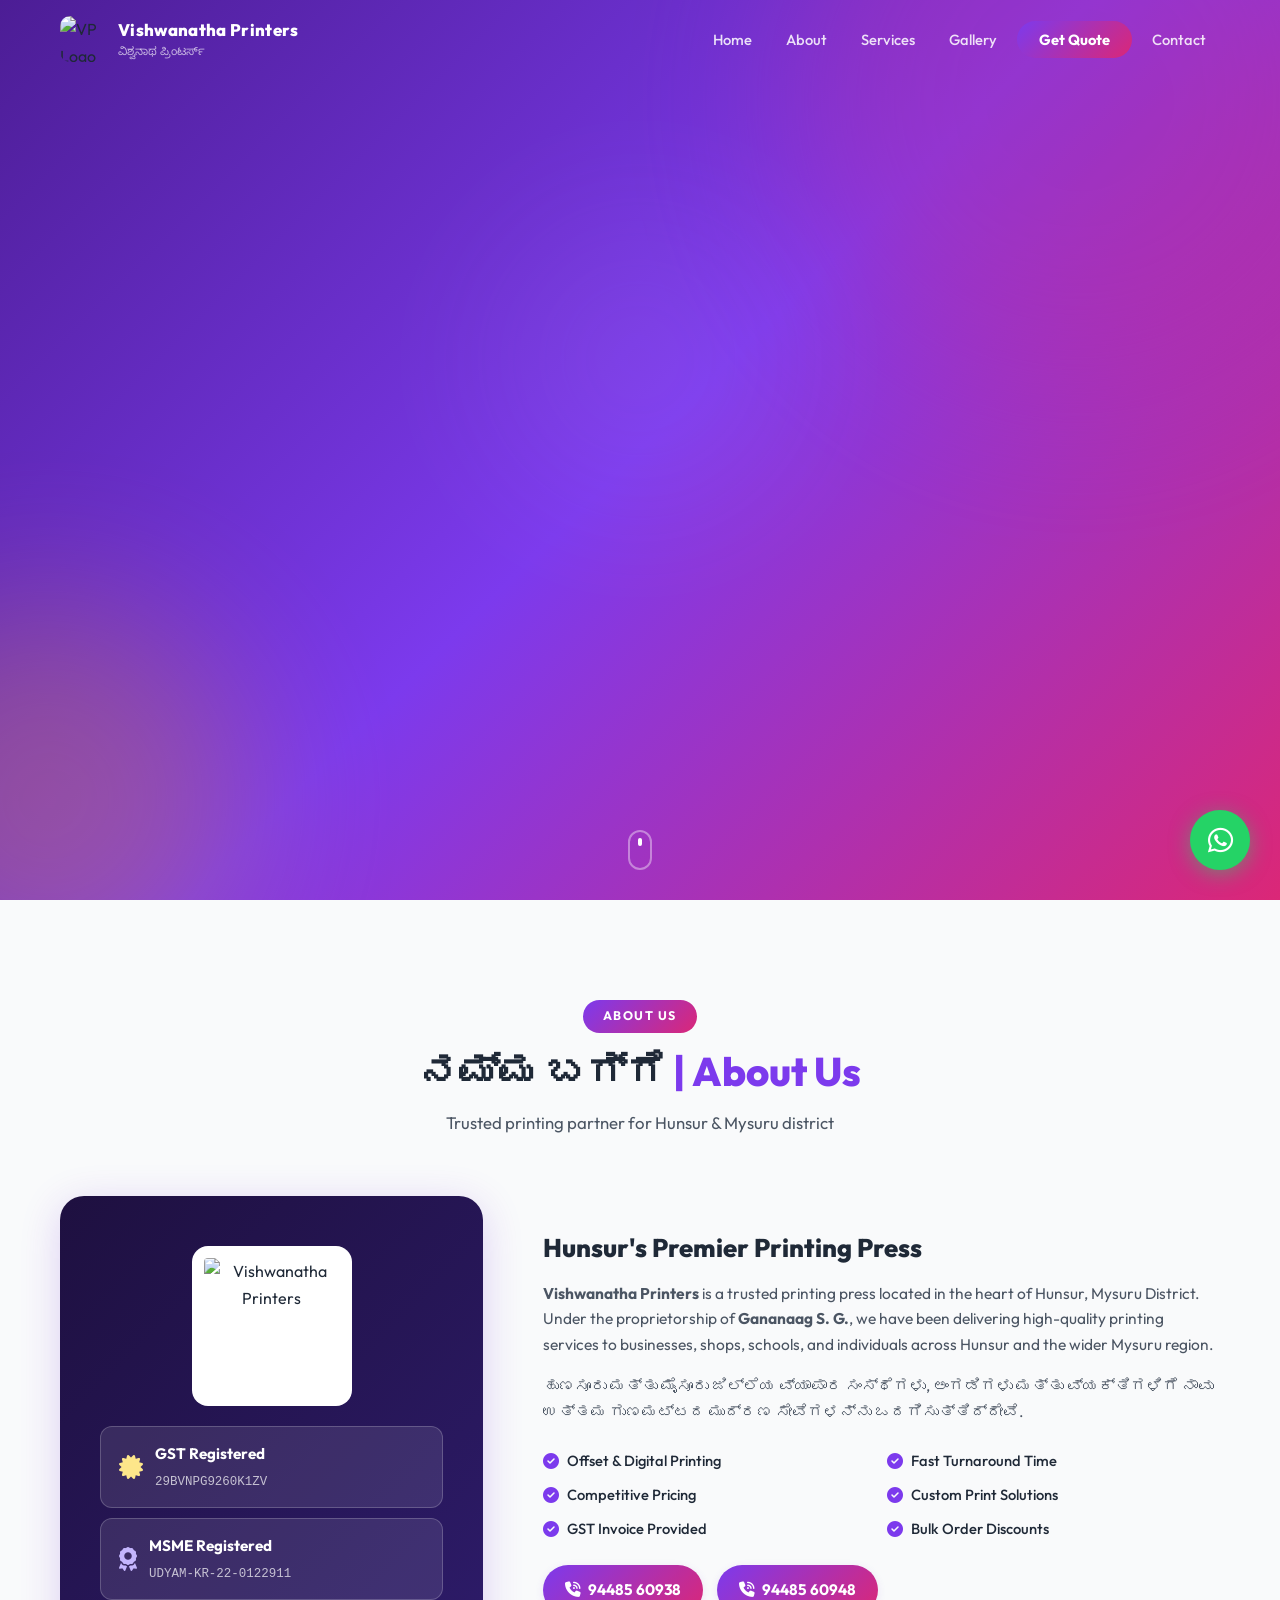
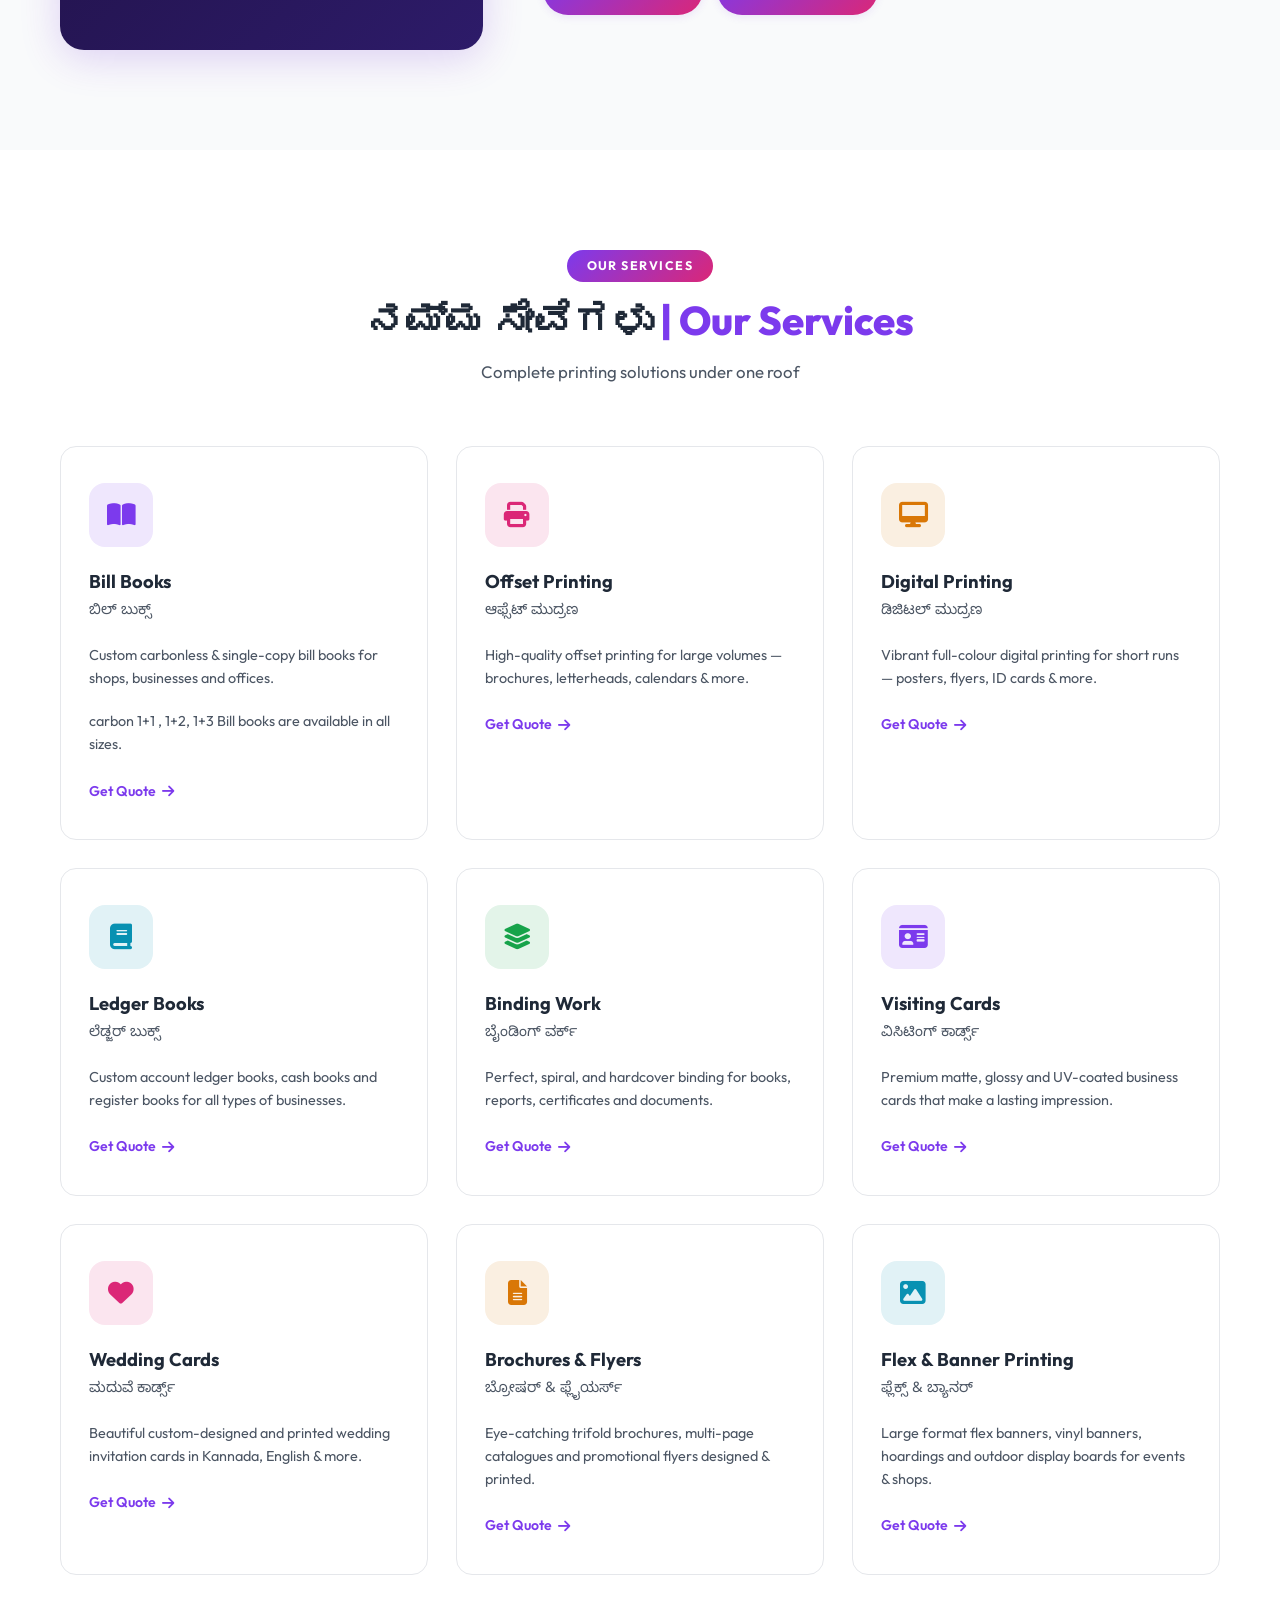
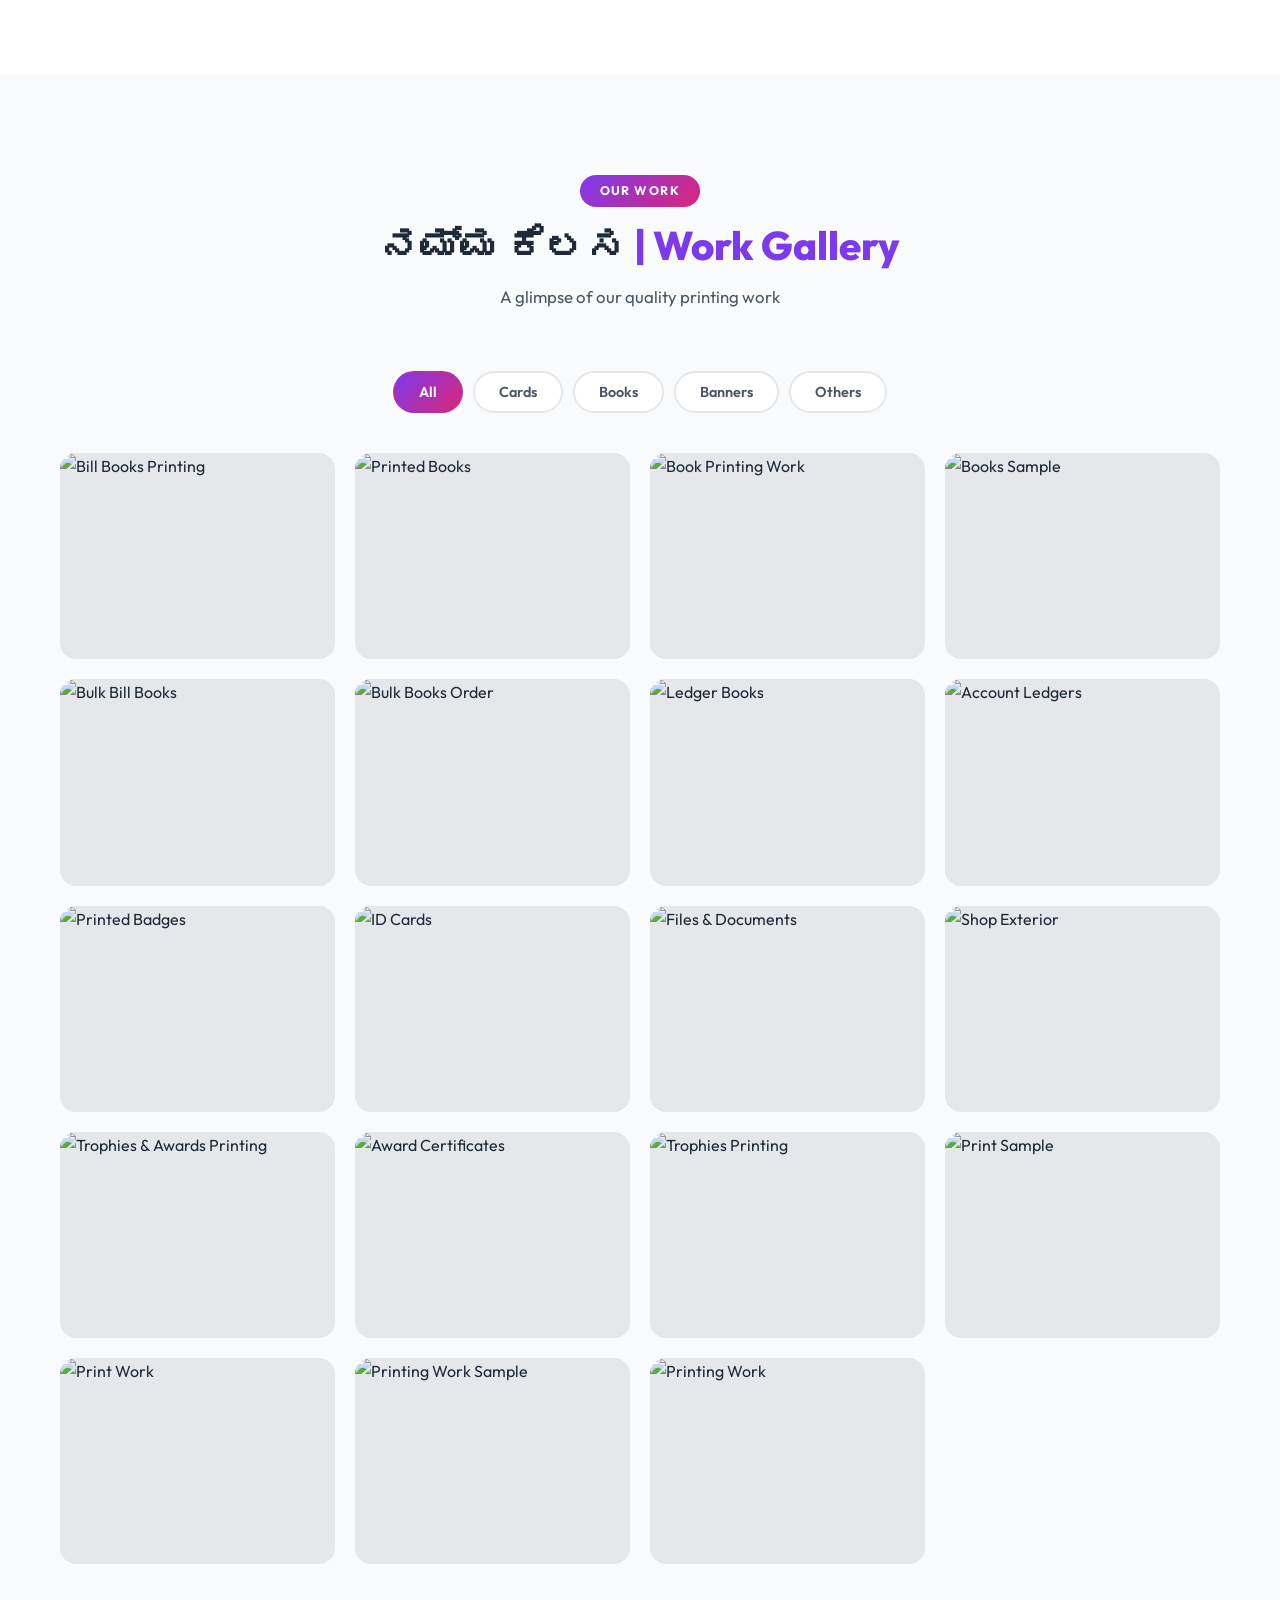
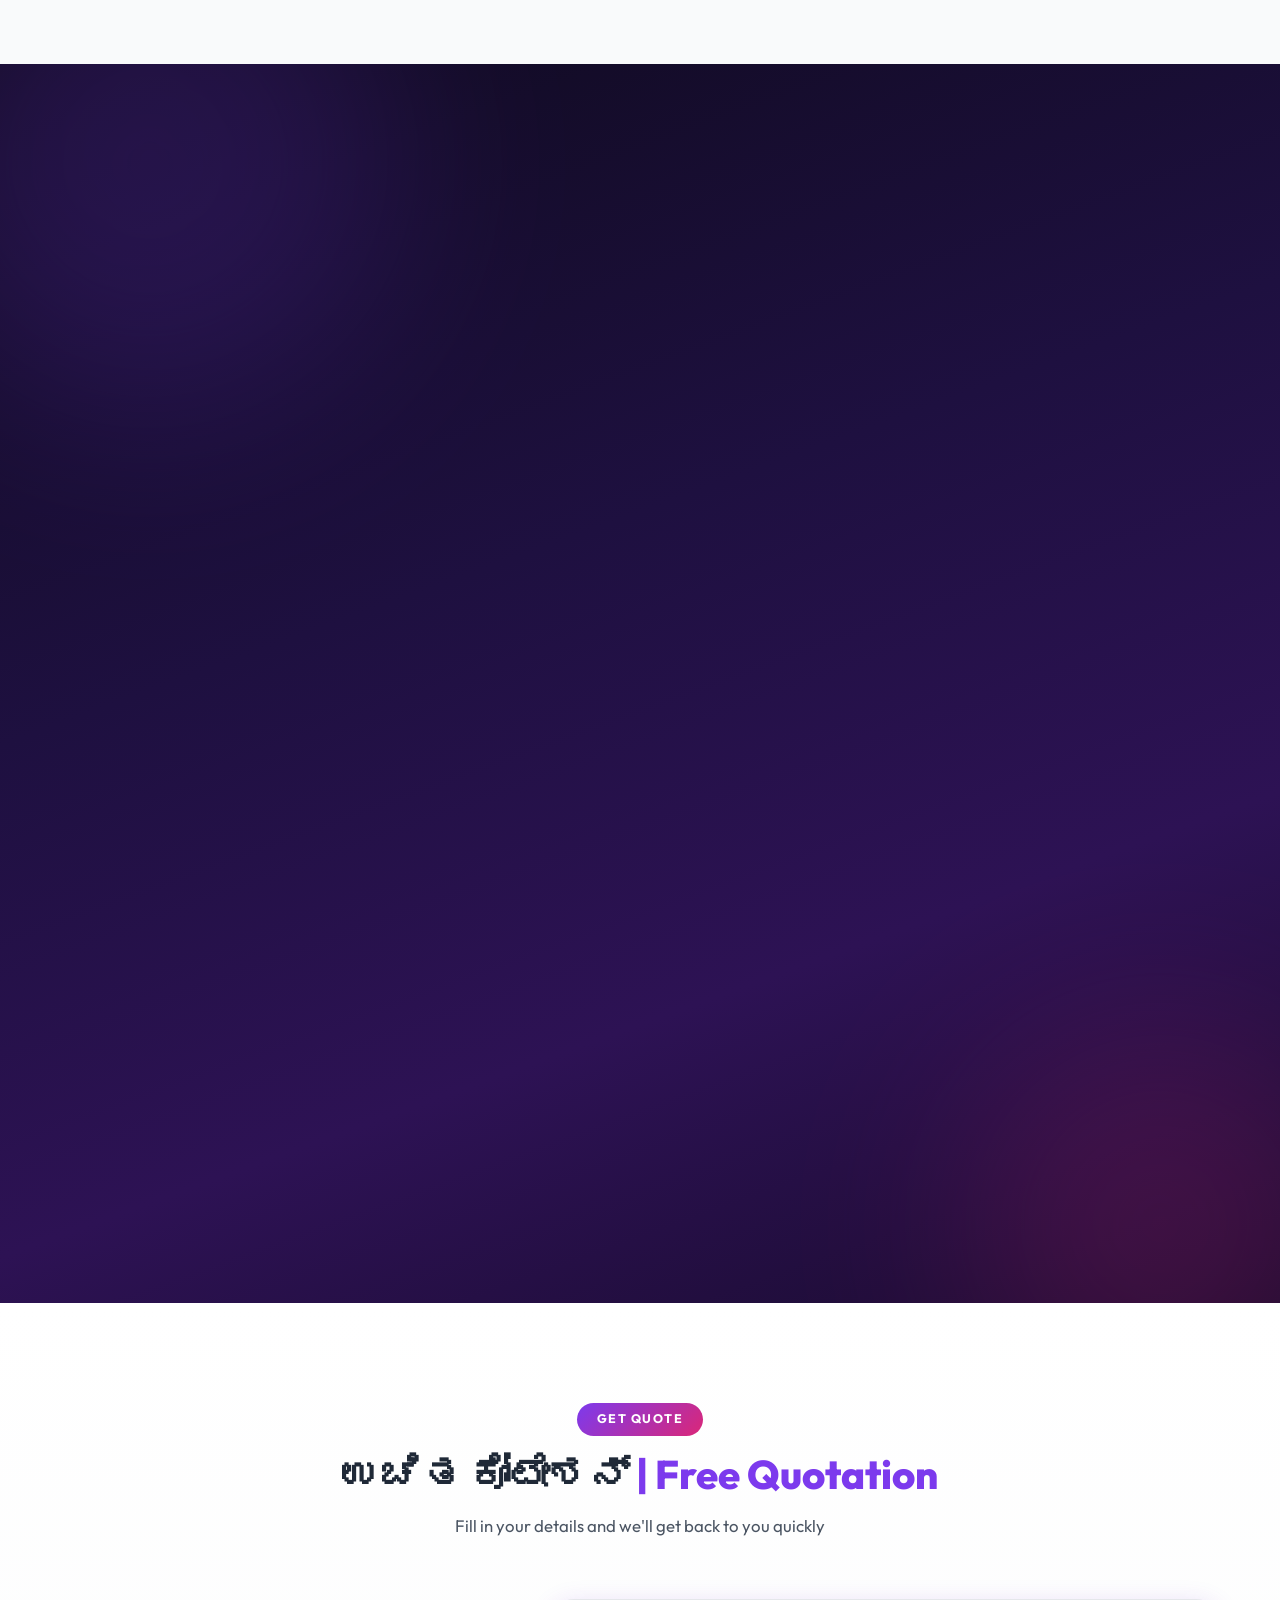
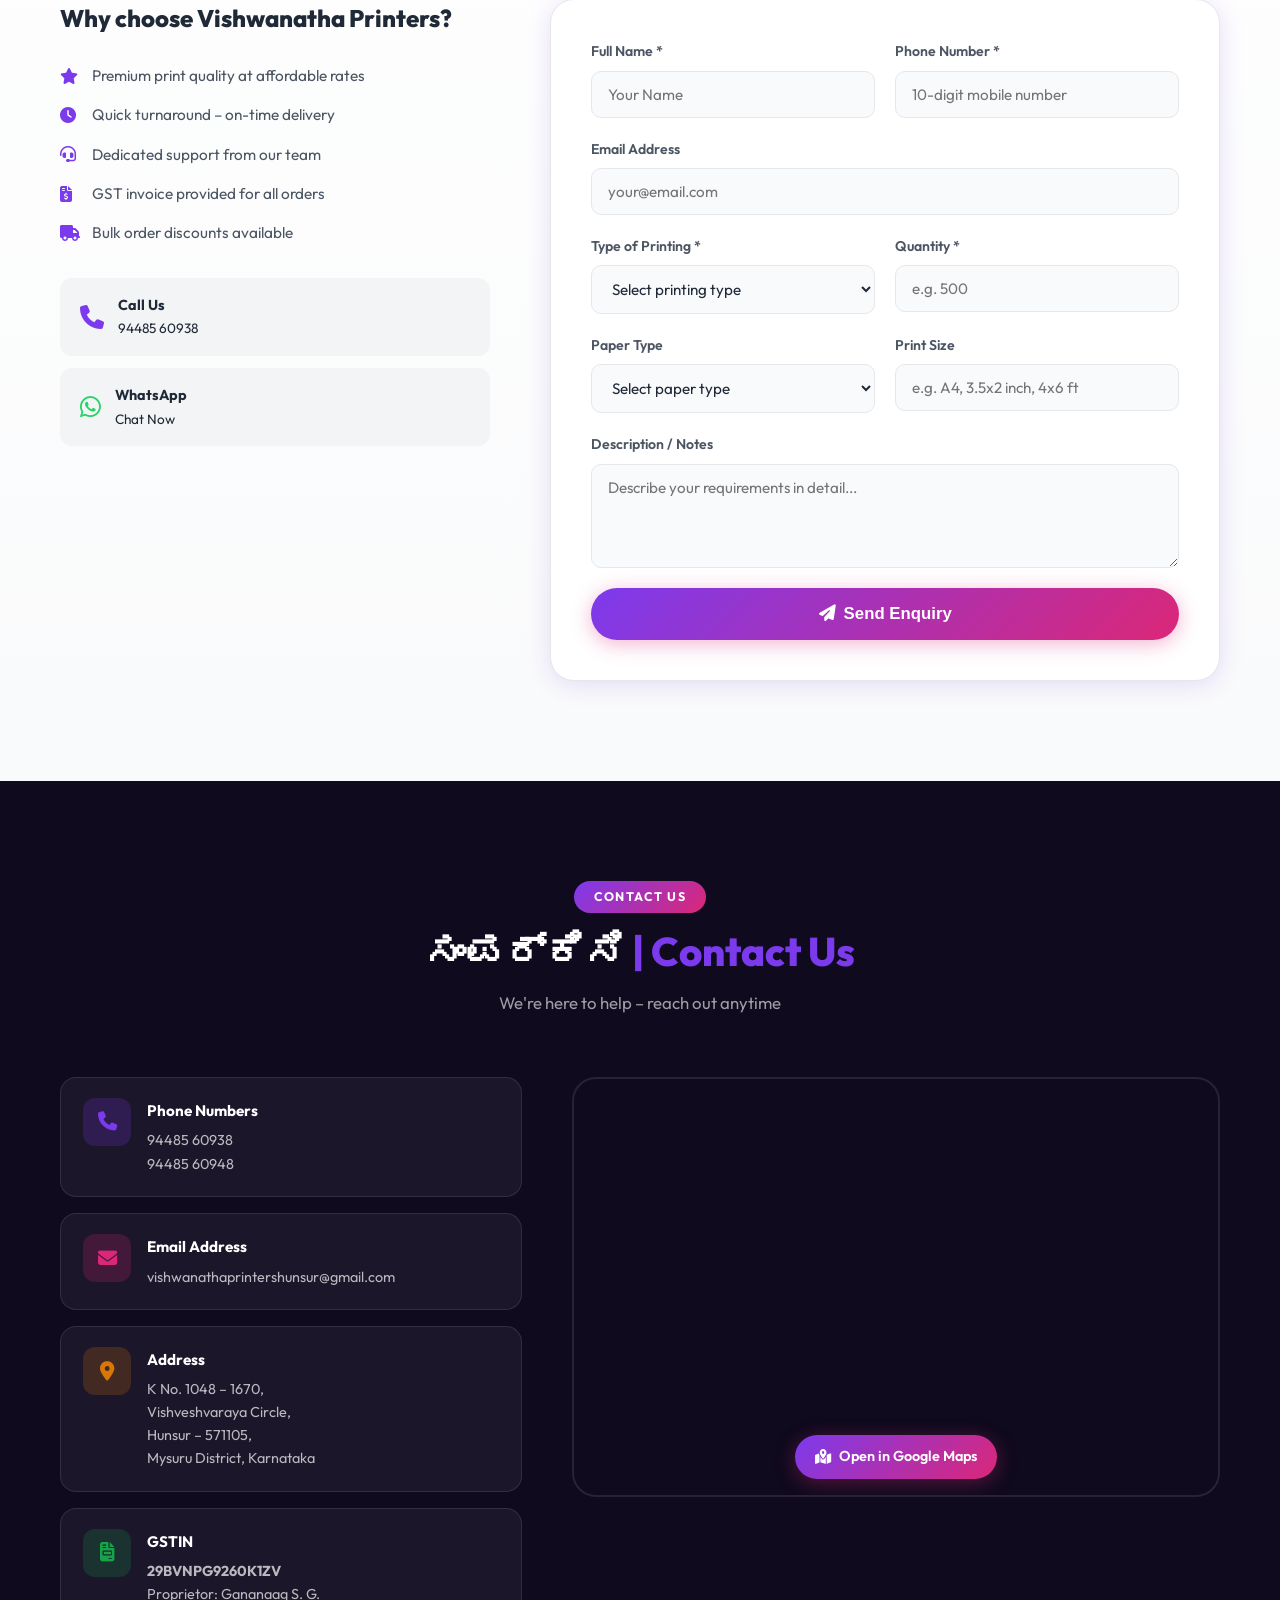
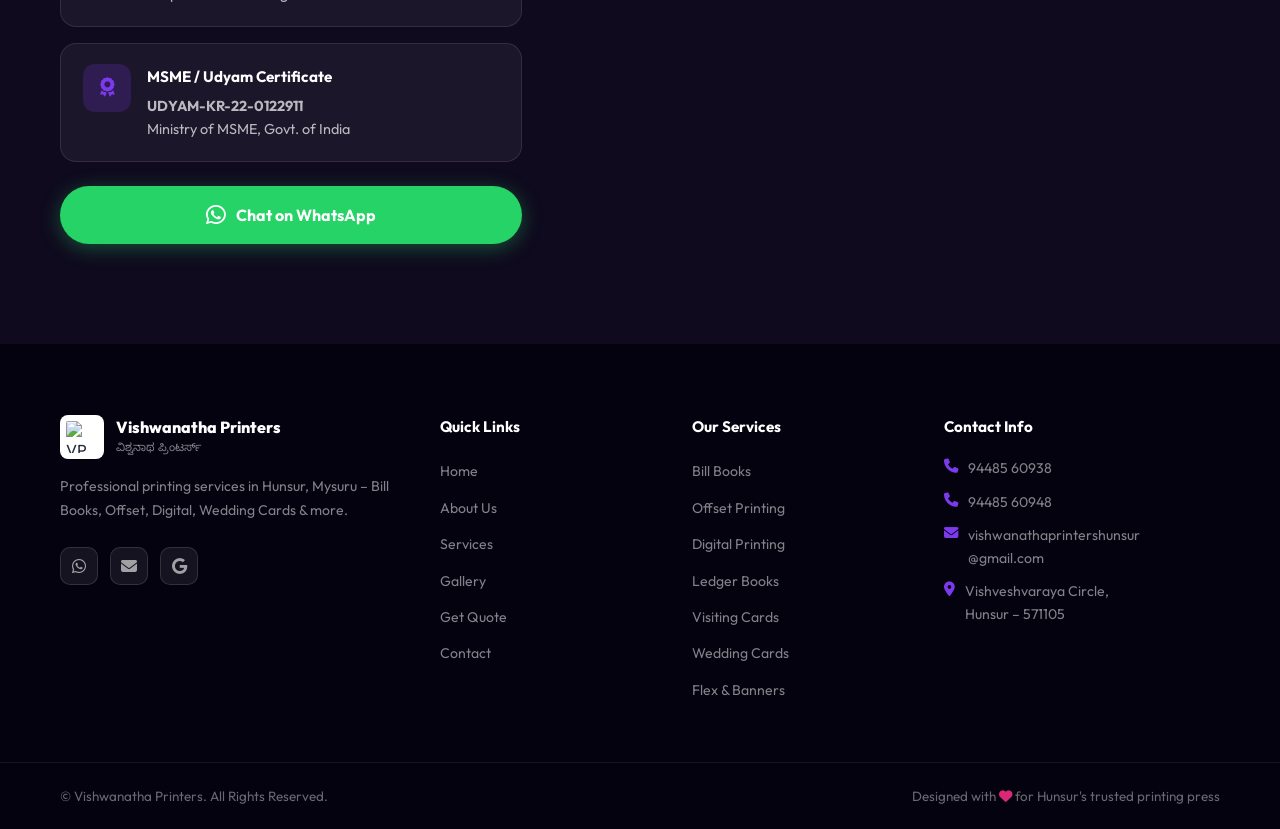
==== commit 29458f08: "feat: Replace icons with real Shree-Lipi & CorelDRAW logos in design tools section" ====
--- a/index.html
+++ b/index.html
@@ -14,7 +14,12 @@
   <meta property="og:description"
     content="All Types of Printing Solutions – Bill Books, Offset, Digital, Wedding Cards, Flex Banners & more in Hunsur, Mysuru." />
   <meta property="og:type" content="website" />
-  <meta property="og:image" content="images/vp-logo.jpg" />
+  <meta property="og:url" content="https://www.vishwanathaprinters.com/" />
+  <meta property="og:image" content="https://www.vishwanathaprinters.com/images/vp-logo.jpg" />
+  <link rel="canonical" href="https://www.vishwanathaprinters.com/" />
+
+  <!-- Google Search Console Verification -->
+  <meta name="google-site-verification" content="kYwg4uFUhglV6A6diTghxg39lQl4x4WlwC8xeBVRQiw" />
 
   <!-- Google Tag Manager -->
   <script>(function (w, d, s, l, i) {
@@ -38,6 +43,70 @@
   <link rel="stylesheet" href="https://cdnjs.cloudflare.com/ajax/libs/font-awesome/6.5.0/css/all.min.css" />
 
   <link rel="stylesheet" href="styles.css" />
+
+  <!-- LocalBusiness Schema – Structured Data for Google -->
+  <script type="application/ld+json">
+  {
+    "@context": "https://schema.org",
+    "@type": "LocalBusiness",
+    "name": "Vishwanatha Printers",
+    "alternateName": "ವಿಶ್ವನಾಥ ಪ್ರಿಂಟರ್ಸ್",
+    "url": "https://www.vishwanathaprinters.com/",
+    "logo": "https://www.vishwanathaprinters.com/images/vp-logo.jpg",
+    "image": "https://www.vishwanathaprinters.com/images/vp-logo.jpg",
+    "description": "Vishwanatha Printers – Professional printing services in Hunsur, Mysuru District. Bill books, offset printing, digital printing, wedding cards, visiting cards, flex banners, brochures and more.",
+    "telephone": ["+919448560938", "+919448560948"],
+    "email": "vishwanathaprintershunsur@gmail.com",
+    "address": {
+      "@type": "PostalAddress",
+      "streetAddress": "K No. 1048-1670, Vishveshvaraya Circle",
+      "addressLocality": "Hunsur",
+      "addressRegion": "Karnataka",
+      "postalCode": "571105",
+      "addressCountry": "IN"
+    },
+    "geo": {
+      "@type": "GeoCoordinates",
+      "latitude": 12.304372,
+      "longitude": 76.295372
+    },
+    "openingHoursSpecification": [
+      {
+        "@type": "OpeningHoursSpecification",
+        "dayOfWeek": ["Monday","Tuesday","Wednesday","Thursday","Friday","Saturday"],
+        "opens": "09:00",
+        "closes": "20:00"
+      }
+    ],
+    "priceRange": "₹₹",
+    "currenciesAccepted": "INR",
+    "paymentAccepted": "Cash, UPI",
+    "hasMap": "https://maps.app.goo.gl/S8LjJTjQTEc5QnVF7",
+    "sameAs": [
+      "https://wa.me/919448560938",
+      "https://maps.app.goo.gl/S8LjJTjQTEc5QnVF7"
+    ],
+    "identifier": [
+      { "@type": "PropertyValue", "name": "GSTIN", "value": "29BVNPG9260K1ZV" },
+      { "@type": "PropertyValue", "name": "Udyam Registration", "value": "UDYAM-KR-22-0122911" }
+    ],
+    "hasOfferCatalog": {
+      "@type": "OfferCatalog",
+      "name": "Printing Services",
+      "itemListElement": [
+        { "@type": "Offer", "itemOffered": { "@type": "Service", "name": "Bill Books Printing" } },
+        { "@type": "Offer", "itemOffered": { "@type": "Service", "name": "Offset Printing" } },
+        { "@type": "Offer", "itemOffered": { "@type": "Service", "name": "Digital Printing" } },
+        { "@type": "Offer", "itemOffered": { "@type": "Service", "name": "Wedding Cards" } },
+        { "@type": "Offer", "itemOffered": { "@type": "Service", "name": "Visiting Cards" } },
+        { "@type": "Offer", "itemOffered": { "@type": "Service", "name": "Flex & Banner Printing" } },
+        { "@type": "Offer", "itemOffered": { "@type": "Service", "name": "Ledger Books" } },
+        { "@type": "Offer", "itemOffered": { "@type": "Service", "name": "Brochures & Flyers" } },
+        { "@type": "Offer", "itemOffered": { "@type": "Service", "name": "Binding Work" } }
+      ]
+    }
+  }
+  </script>
 </head>
 
 <body>
@@ -426,6 +495,83 @@
     </div>
   </section>
 
+  <!-- ========== DESIGN TOOLS SECTION ========== -->
+  <section class="design-tools" id="design-tools">
+    <div class="design-tools-bg-shapes">
+      <div class="dt-shape dt-shape-1"></div>
+      <div class="dt-shape dt-shape-2"></div>
+    </div>
+    <div class="container">
+      <div class="section-header fade-up">
+        <span class="section-badge"><i class="fa-solid fa-shield-check"></i>&nbsp; Genuine Licensed Software</span>
+        <h2 class="section-title">Professional <span class="highlight">Design Tools</span></h2>
+        <p class="section-subtitle">Creating high-quality print designs with genuine licensed software.</p>
+      </div>
+
+      <p class="dt-description fade-up">
+        At Vishwanatha Printers, we believe quality starts with the right tools. Our designers use genuine licensed software to deliver accurate layouts, vibrant designs, and professional multilingual typesetting for every printing project.
+      </p>
+
+      <!-- Software Cards -->
+      <div class="dt-cards-grid fade-up">
+
+        <!-- Card 1: Shree-Lipi -->
+        <div class="dt-card">
+          <div class="dt-card-logo-wrap">
+            <img src="images/shreelipilogo.png" alt="Shree-Lipi Logo" class="dt-card-logo" />
+          </div>
+          <div class="dt-card-licensed-badge"><i class="fa-solid fa-certificate"></i> Licensed Software</div>
+          <h3 class="dt-card-name">Shree-Lipi</h3>
+          <ul class="dt-card-features">
+            <li><i class="fa-solid fa-check-circle"></i> Professional Kannada &amp; Indian Language Typesetting</li>
+            <li><i class="fa-solid fa-check-circle"></i> Accurate Unicode and Print Support</li>
+            <li><i class="fa-solid fa-check-circle"></i> Multilingual Script Rendering</li>
+          </ul>
+        </div>
+
+        <!-- Card 2: CorelDRAW -->
+        <div class="dt-card">
+          <div class="dt-card-logo-wrap">
+            <img src="images/coreldrawlogo.png" alt="CorelDRAW Logo" class="dt-card-logo" />
+          </div>
+          <div class="dt-card-licensed-badge"><i class="fa-solid fa-certificate"></i> Licensed Software</div>
+          <h3 class="dt-card-name">CorelDRAW</h3>
+          <ul class="dt-card-features">
+            <li><i class="fa-solid fa-check-circle"></i> Industry-Standard Graphic Design</li>
+            <li><i class="fa-solid fa-check-circle"></i> Precision Vector Artwork &amp; Print-Ready Designs</li>
+            <li><i class="fa-solid fa-check-circle"></i> High-Resolution Export</li>
+          </ul>
+        </div>
+
+      </div>
+
+      <!-- Feature Badges -->
+      <div class="dt-features-grid fade-up">
+        <div class="dt-feature-badge"><i class="fa-solid fa-check"></i> Genuine Licensed Software</div>
+        <div class="dt-feature-badge"><i class="fa-solid fa-check"></i> Professional Graphic Design</div>
+        <div class="dt-feature-badge"><i class="fa-solid fa-check"></i> Kannada &amp; Multilingual Typesetting</div>
+        <div class="dt-feature-badge"><i class="fa-solid fa-check"></i> Print-Ready Artwork</div>
+        <div class="dt-feature-badge"><i class="fa-solid fa-check"></i> High-Resolution Output</div>
+        <div class="dt-feature-badge"><i class="fa-solid fa-check"></i> Trusted Design Workflow</div>
+      </div>
+
+      <!-- CTA Button -->
+      <div class="dt-cta-wrap fade-up">
+        <a href="#quote" class="btn btn-primary dt-cta-btn">
+          <i class="fa-solid fa-pen-nib"></i>
+          Need a Professional Design? &nbsp;<strong>Get Started →</strong>
+        </a>
+      </div>
+
+      <!-- Disclaimer -->
+      <p class="dt-disclaimer fade-up">
+        <i class="fa-solid fa-circle-info"></i>
+        <em>Shree-Lipi and CorelDRAW are trademarks of their respective owners. Their names are used only to indicate the software tools used in our design workflow and do not imply any endorsement or affiliation.</em>
+      </p>
+
+    </div>
+  </section>
+
   <!-- ========== QUOTE / ENQUIRY FORM ========== -->
   <section class="quote-section" id="quote">
     <div class="container">
--- a/styles.css
+++ b/styles.css
@@ -806,7 +806,200 @@
 .scroll-top.visible { opacity: 1; transform: translateY(0); }
 .scroll-top:hover { background: var(--pink); }
 
+/* ===== DESIGN TOOLS SECTION ===== */
+.design-tools {
+  position: relative;
+  padding: 100px 0 80px;
+  background: linear-gradient(160deg, #0f0a1e 0%, #1e1040 40%, #2d1254 70%, #1a0b30 100%);
+  overflow: hidden;
+}
+
+.design-tools-bg-shapes { position: absolute; inset: 0; pointer-events: none; }
+.dt-shape {
+  position: absolute;
+  border-radius: 50%;
+  filter: blur(100px);
+  opacity: 0.18;
+}
+.dt-shape-1 { width: 500px; height: 500px; background: var(--purple-light); top: -150px; left: -100px; }
+.dt-shape-2 { width: 400px; height: 400px; background: var(--pink); bottom: -120px; right: -80px; }
+
+/* Overrides for white text on dark bg */
+.design-tools .section-title { color: #fff; }
+.design-tools .section-subtitle { color: rgba(255,255,255,0.65); }
+
+/* Description paragraph */
+.dt-description {
+  text-align: center;
+  max-width: 720px;
+  margin: 0 auto 52px;
+  color: rgba(255,255,255,0.75);
+  font-size: 1.05rem;
+  line-height: 1.75;
+}
+
+/* ---- Software Cards ---- */
+.dt-cards-grid {
+  display: grid;
+  grid-template-columns: repeat(2, 1fr);
+  gap: 28px;
+  max-width: 820px;
+  margin: 0 auto 52px;
+}
+
+.dt-card {
+  background: linear-gradient(135deg, rgba(255,255,255,0.06) 0%, rgba(255,255,255,0.02) 100%);
+  border: 1px solid rgba(255,255,255,0.10);
+  border-radius: var(--radius-lg);
+  padding: 36px 30px 32px;
+  text-align: center;
+  position: relative;
+  backdrop-filter: blur(12px);
+  -webkit-backdrop-filter: blur(12px);
+  box-shadow: 0 8px 40px rgba(0,0,0,0.35), inset 0 1px 0 rgba(255,255,255,0.08);
+  transition: var(--transition);
+}
+.dt-card:hover {
+  transform: translateY(-8px);
+  box-shadow: 0 20px 60px rgba(109,40,217,0.35), inset 0 1px 0 rgba(255,255,255,0.12);
+  border-color: rgba(124,58,237,0.4);
+}
+
+/* Logo container */
+.dt-card-logo-wrap {
+  width: 160px;
+  height: 80px;
+  background: #ffffff;
+  border-radius: 14px;
+  display: flex;
+  align-items: center;
+  justify-content: center;
+  margin: 0 auto 20px;
+  padding: 10px 16px;
+  box-shadow: 0 4px 20px rgba(0,0,0,0.25);
+  transition: var(--transition);
+  overflow: hidden;
+}
+.dt-card-logo {
+  max-width: 100%;
+  max-height: 100%;
+  object-fit: contain;
+  display: block;
+}
+.dt-card:hover .dt-card-logo-wrap {
+  transform: scale(1.06);
+  box-shadow: 0 8px 30px rgba(0,0,0,0.35);
+}
+
+/* Licensed badge inside card */
+.dt-card-licensed-badge {
+  display: inline-flex;
+  align-items: center;
+  gap: 6px;
+  background: linear-gradient(135deg, rgba(245,158,11,0.18), rgba(251,191,36,0.25));
+  border: 1px solid rgba(245,158,11,0.35);
+  color: #fde68a;
+  font-size: 0.75rem;
+  font-weight: 700;
+  letter-spacing: 0.08em;
+  text-transform: uppercase;
+  padding: 5px 14px;
+  border-radius: 50px;
+  margin-bottom: 14px;
+}
+
+.dt-card-name {
+  font-size: 1.45rem;
+  font-weight: 800;
+  color: #fff;
+  margin-bottom: 18px;
+  letter-spacing: 0.01em;
+}
+
+.dt-card-features {
+  list-style: none;
+  text-align: left;
+  display: flex;
+  flex-direction: column;
+  gap: 10px;
+}
+.dt-card-features li {
+  display: flex;
+  align-items: flex-start;
+  gap: 10px;
+  color: rgba(255,255,255,0.78);
+  font-size: 0.92rem;
+}
+.dt-card-features li i {
+  color: #a78bfa;
+  font-size: 0.9rem;
+  margin-top: 3px;
+  flex-shrink: 0;
+}
+
+/* ---- Feature Badges Row ---- */
+.dt-features-grid {
+  display: flex;
+  flex-wrap: wrap;
+  justify-content: center;
+  gap: 12px;
+  max-width: 900px;
+  margin: 0 auto 48px;
+}
+.dt-feature-badge {
+  display: inline-flex;
+  align-items: center;
+  gap: 8px;
+  background: rgba(255,255,255,0.07);
+  border: 1px solid rgba(255,255,255,0.12);
+  color: rgba(255,255,255,0.85);
+  font-size: 0.88rem;
+  font-weight: 600;
+  padding: 8px 18px;
+  border-radius: 50px;
+  backdrop-filter: blur(8px);
+  transition: var(--transition);
+}
+.dt-feature-badge i { color: #86efac; font-size: 0.82rem; }
+.dt-feature-badge:hover {
+  background: rgba(124,58,237,0.2);
+  border-color: rgba(124,58,237,0.45);
+  color: #fff;
+  transform: translateY(-2px);
+}
+
+/* ---- CTA ---- */
+.dt-cta-wrap {
+  text-align: center;
+  margin-bottom: 36px;
+}
+.dt-cta-btn {
+  font-size: 1.08rem;
+  padding: 16px 38px;
+  box-shadow: 0 6px 30px rgba(219,39,119,0.45);
+}
+.dt-cta-btn:hover {
+  transform: translateY(-3px);
+  box-shadow: 0 12px 40px rgba(219,39,119,0.55);
+}
+
+/* ---- Disclaimer ---- */
+.dt-disclaimer {
+  text-align: center;
+  max-width: 700px;
+  margin: 0 auto;
+  color: rgba(255,255,255,0.38);
+  font-size: 0.80rem;
+  line-height: 1.65;
+  display: flex;
+  align-items: flex-start;
+  gap: 8px;
+  justify-content: center;
+}
+.dt-disclaimer i { margin-top: 2px; flex-shrink: 0; }
+
 /* ===== RESPONSIVE ===== */
+
 @media (max-width: 1024px) {
   .services-grid { grid-template-columns: repeat(2, 1fr); }
   .footer-top-grid { grid-template-columns: 1fr 1fr; }
@@ -847,6 +1040,9 @@
   .footer-bottom-inner { flex-direction: column; text-align: center; }
 
   .gallery-grid { grid-template-columns: repeat(2, 1fr); }
+
+  .dt-cards-grid { grid-template-columns: 1fr; max-width: 480px; }
+  .design-tools { padding: 70px 0 60px; }
 }
 
 @media (max-width: 480px) {
@@ -855,4 +1051,7 @@
   .footer-top-grid { grid-template-columns: 1fr; }
   .gallery-grid { grid-template-columns: 1fr; }
   .hero-stats { flex-direction: column; gap: 16px; }
-}
+  .dt-cta-btn { font-size: 0.95rem; padding: 14px 22px; }
+  .dt-features-grid { gap: 8px; }
+  .dt-feature-badge { font-size: 0.82rem; padding: 7px 14px; }
+}
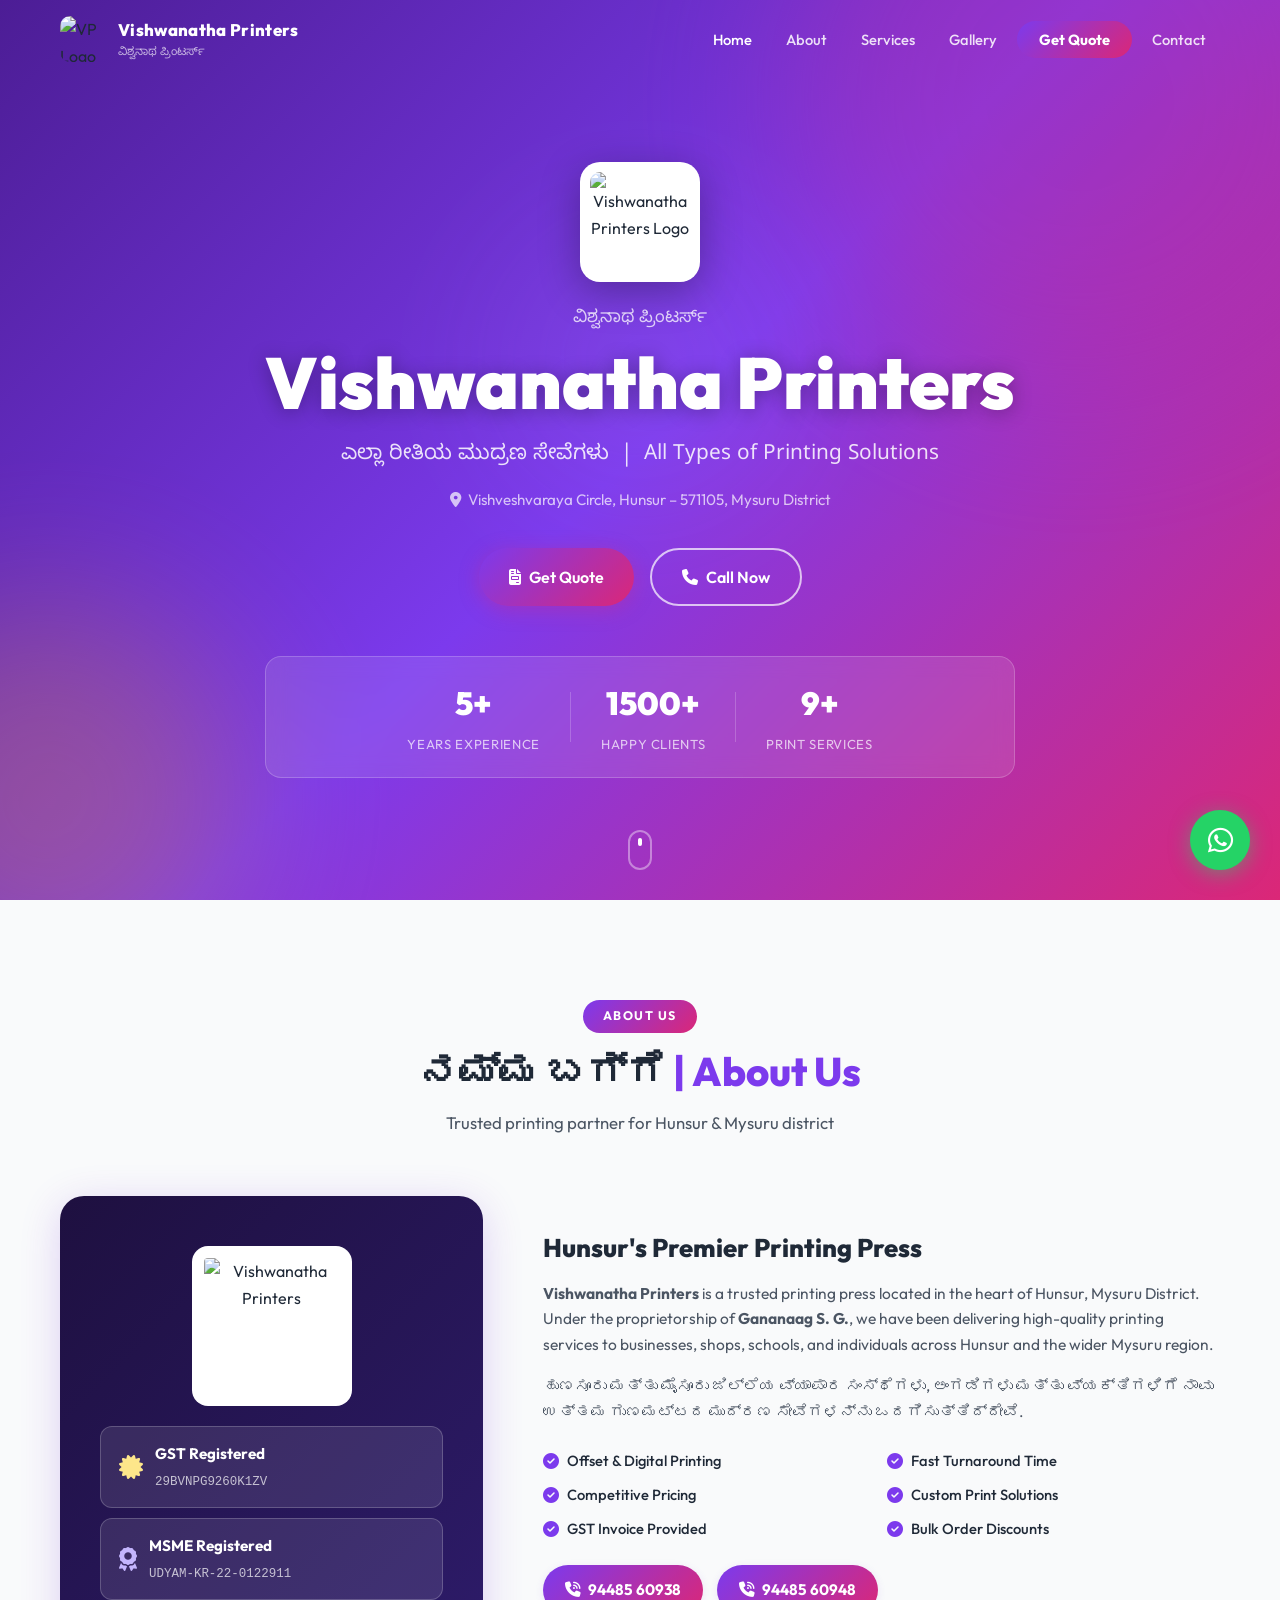
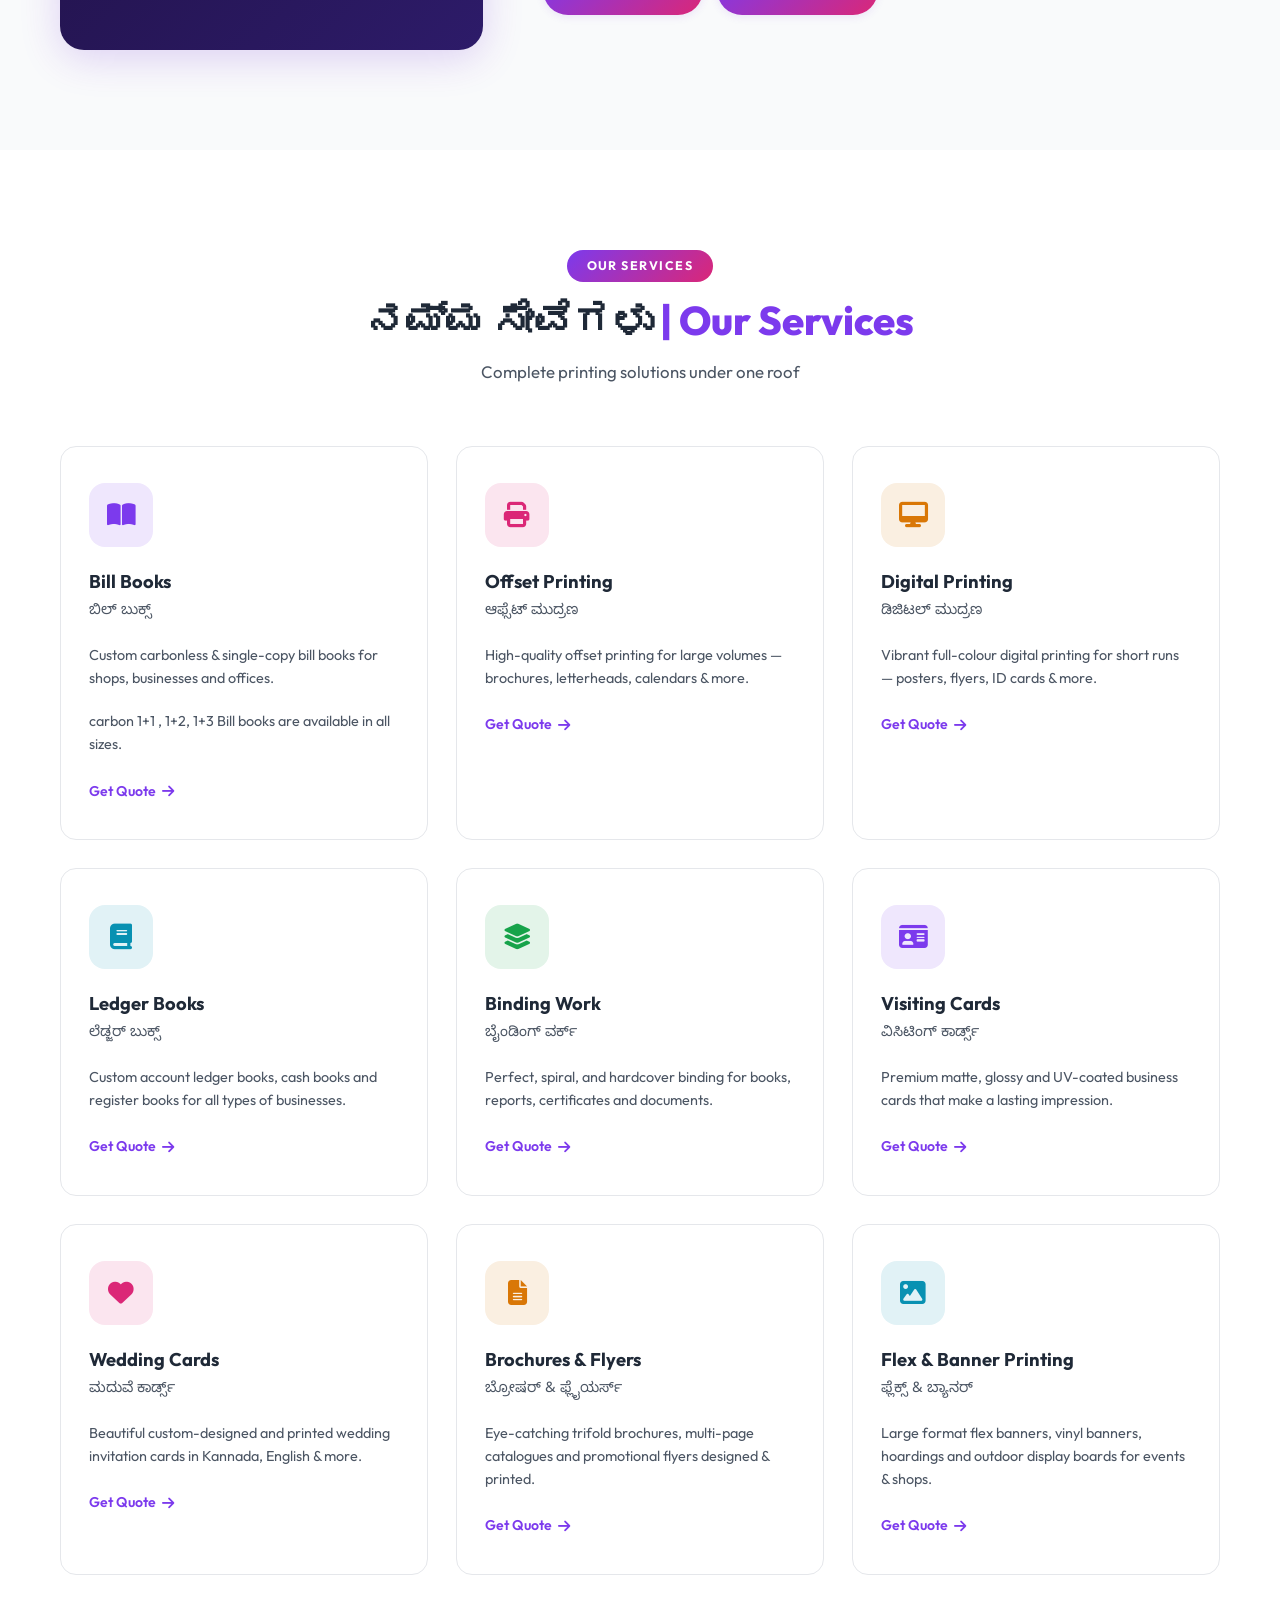
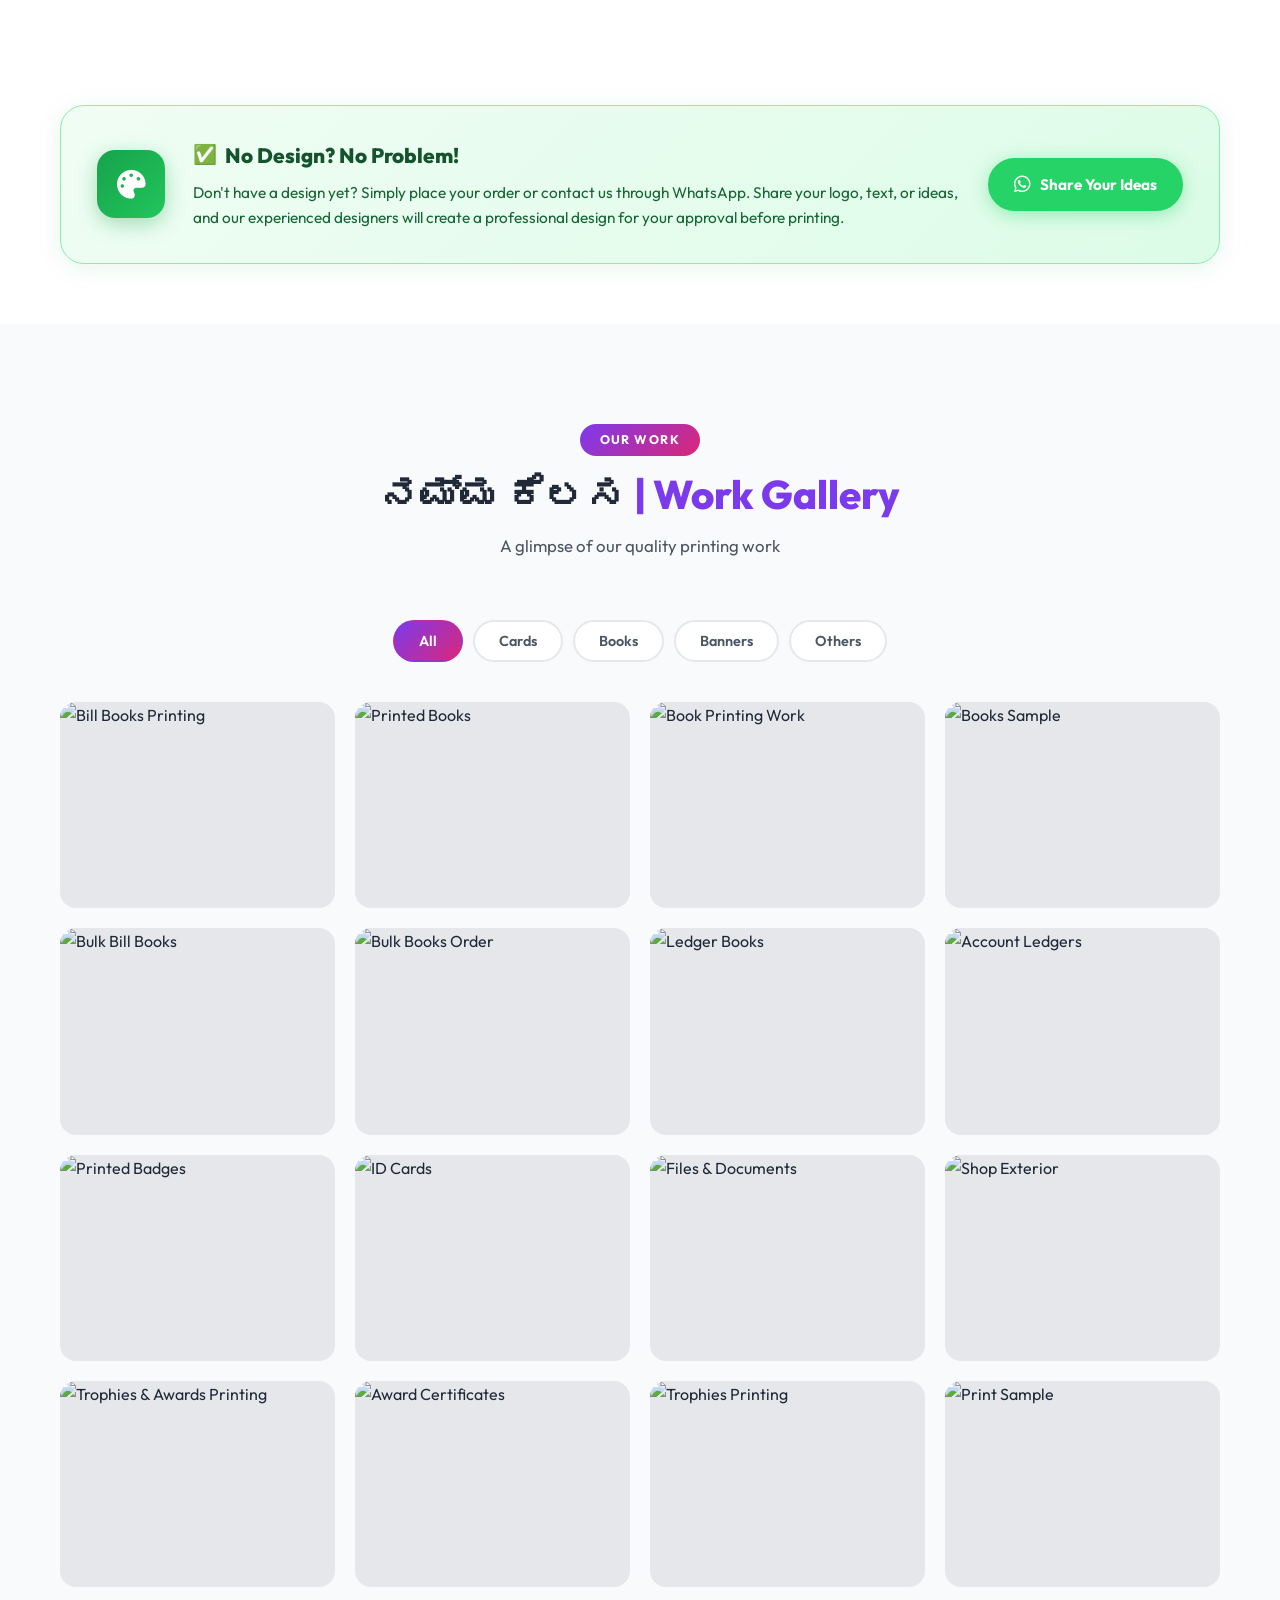
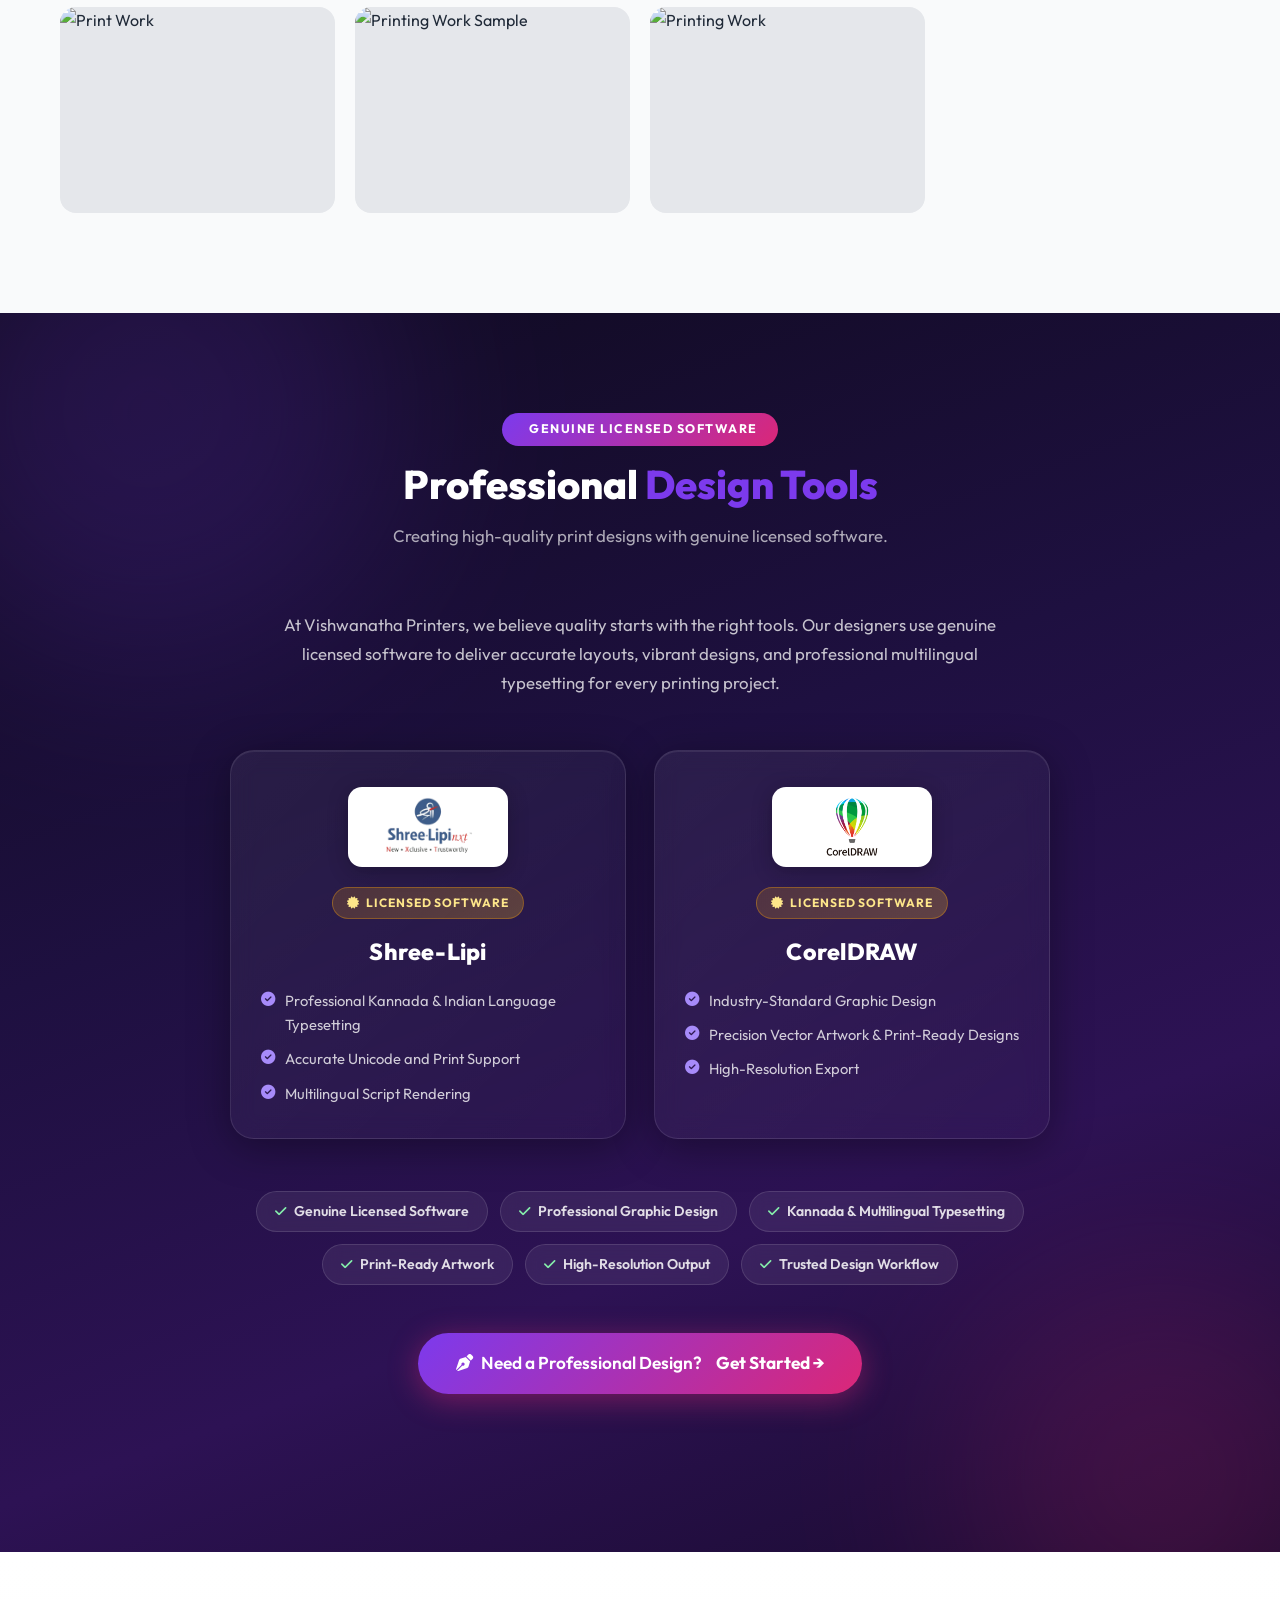
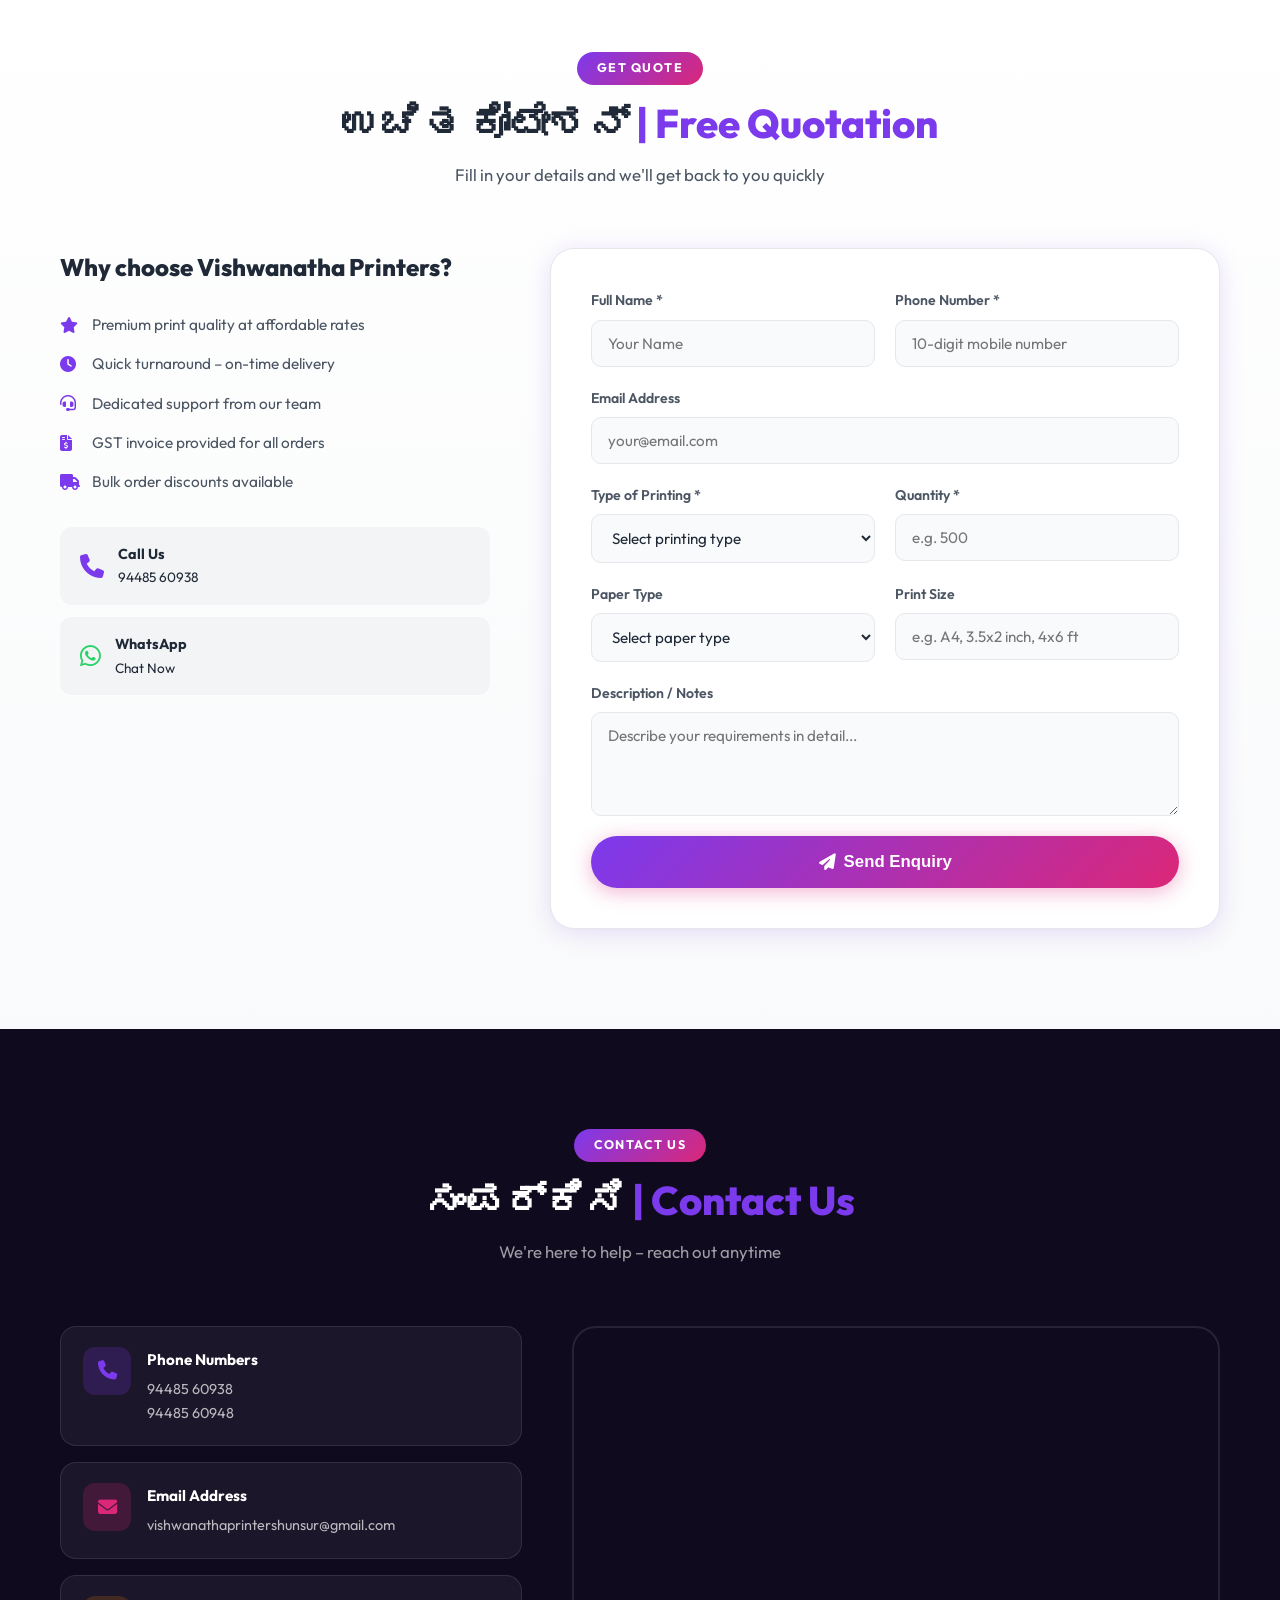
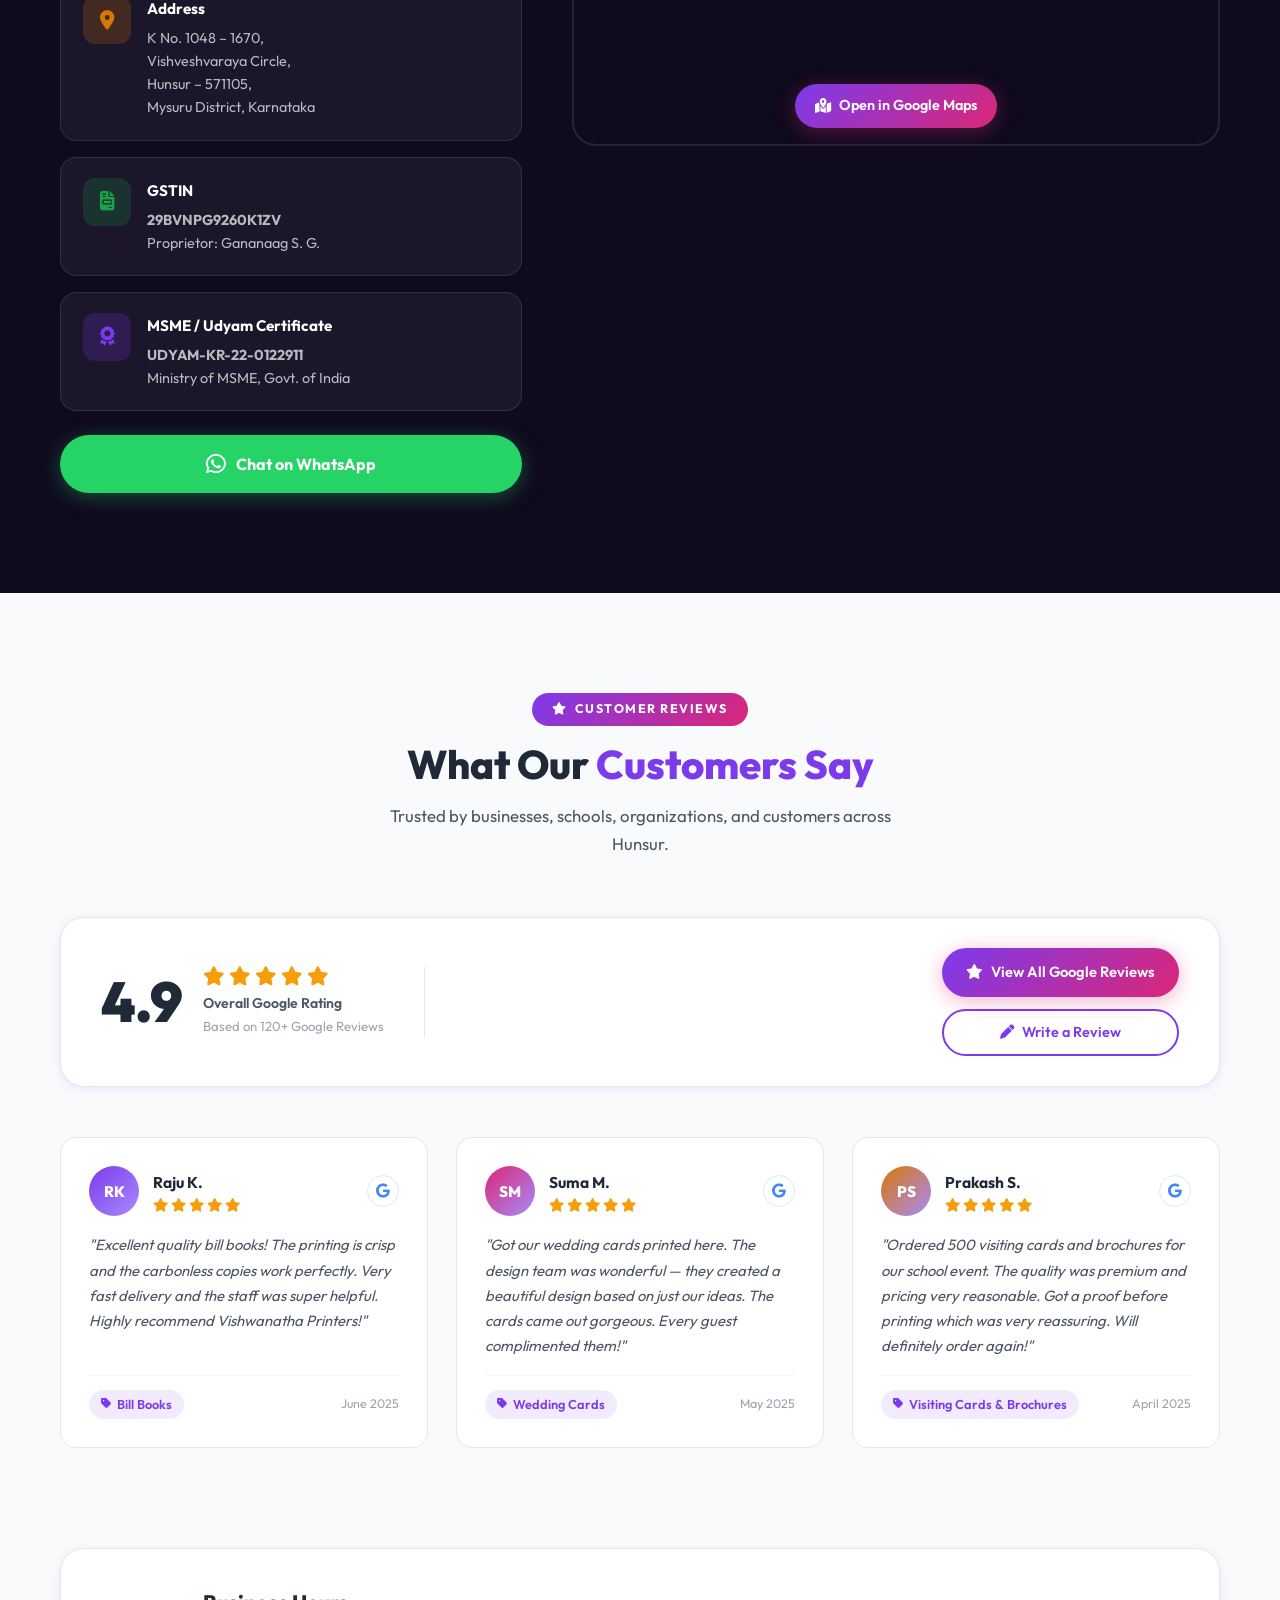
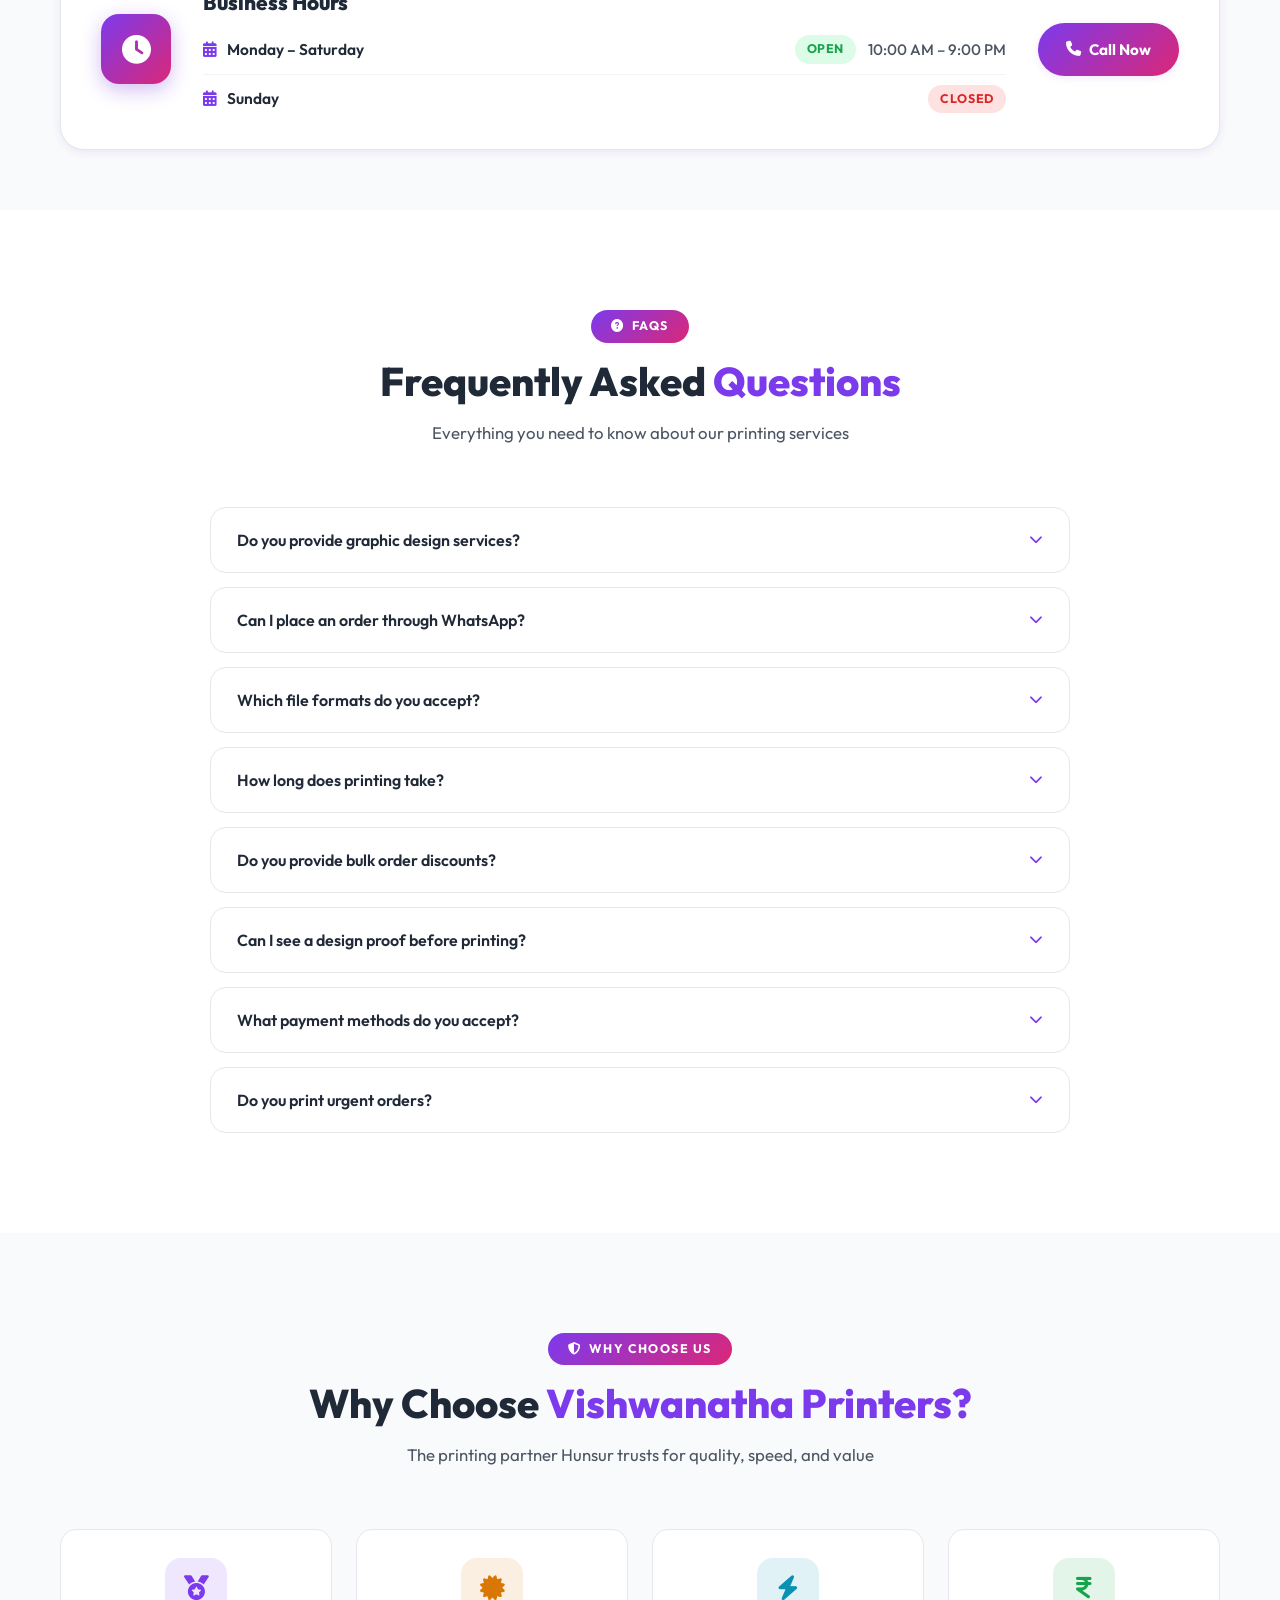
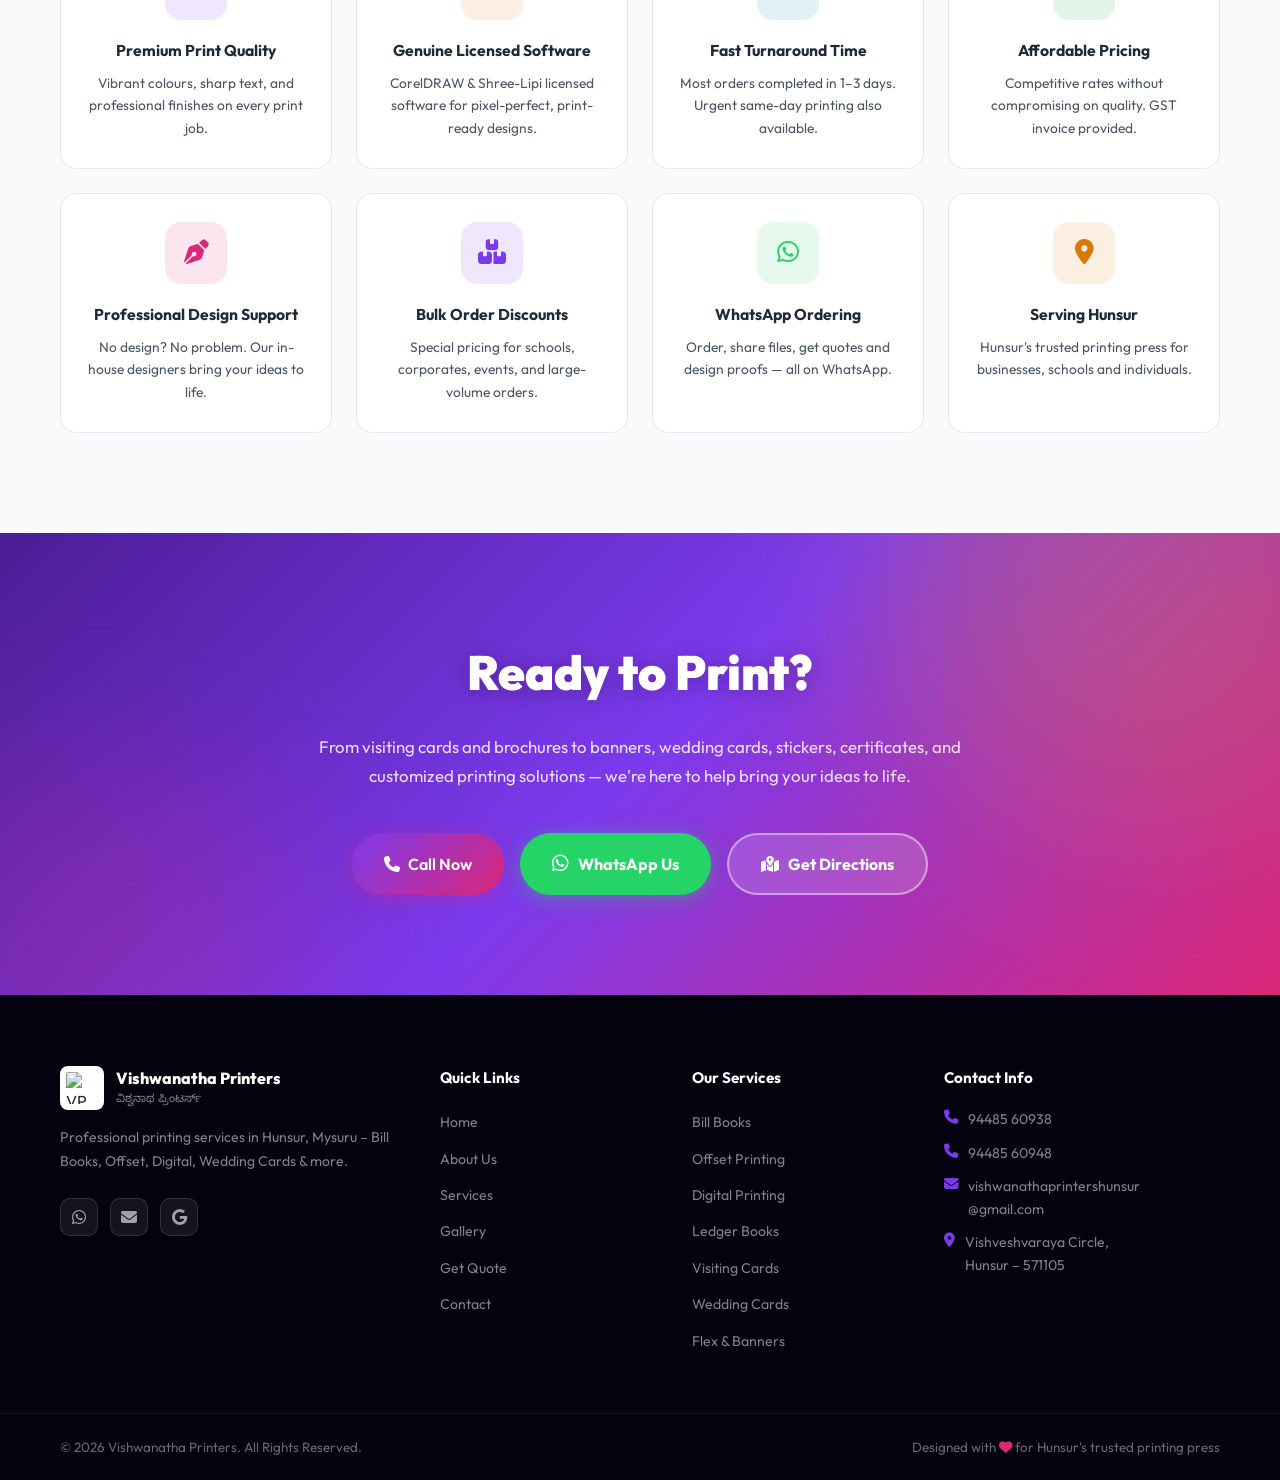
==== commit 6ec922c7: "Add 6 new sections: No Design card, Customer Reviews, Business Hours, FAQ accordion, Trust Badges, F" ====
--- a/index.html
+++ b/index.html
@@ -350,6 +350,24 @@
     </div>
   </section>
 
+  <!-- ========== NO DESIGN CARD ========== -->
+  <section class="no-design-section">
+    <div class="container">
+      <div class="no-design-card fade-up">
+        <div class="no-design-icon-wrap">
+          <i class="fa-solid fa-palette"></i>
+        </div>
+        <div class="no-design-content">
+          <h3><span class="no-design-check">✅</span> No Design? No Problem!</h3>
+          <p>Don't have a design yet? Simply place your order or contact us through WhatsApp. Share your logo, text, or ideas, and our experienced designers will create a professional design for your approval before printing.</p>
+        </div>
+        <a href="https://wa.me/919448560938?text=Hello%2C%20I%20need%20help%20with%20a%20design%20for%20printing" target="_blank" class="no-design-btn">
+          <i class="fa-brands fa-whatsapp"></i> Share Your Ideas
+        </a>
+      </div>
+    </div>
+  </section>
+
   <!-- ========== GALLERY SECTION ========== -->
   <section class="gallery" id="gallery">
     <div class="container">
@@ -752,6 +770,335 @@
     </div>
   </section>
 
+  <!-- ========== CUSTOMER REVIEWS SECTION ========== -->
+  <section class="reviews-section" id="reviews">
+    <div class="container">
+      <div class="section-header">
+        <span class="section-badge"><i class="fa-solid fa-star"></i>&nbsp; Customer Reviews</span>
+        <h2 class="section-title">What Our <span class="highlight">Customers Say</span></h2>
+        <p class="section-subtitle">Trusted by businesses, schools, organizations, and customers across Hunsur.</p>
+      </div>
+
+      <!-- Google Rating Summary -->
+      <div class="reviews-rating-bar fade-up">
+        <div class="rating-overall">
+          <div class="rating-score">4.9</div>
+          <div class="rating-details">
+            <div class="rating-stars">
+              <i class="fa-solid fa-star"></i><i class="fa-solid fa-star"></i><i class="fa-solid fa-star"></i><i class="fa-solid fa-star"></i><i class="fa-solid fa-star"></i>
+            </div>
+            <p class="rating-label">Overall Google Rating</p>
+            <p class="rating-count">Based on 120+ Google Reviews</p>
+          </div>
+        </div>
+        <div class="rating-bar-divider"></div>
+        <div class="rating-ctas">
+          <a href="https://www.google.com/maps/place/Vishwanatha+Printers/@12.304372,76.295372,17z/" target="_blank" class="btn btn-primary rating-cta-btn">
+            <i class="fa-solid fa-star"></i> View All Google Reviews
+          </a>
+          <a href="https://g.page/r/vishwanatha-printers/review" target="_blank" class="rating-write-btn">
+            <i class="fa-solid fa-pen"></i> Write a Review
+          </a>
+        </div>
+      </div>
+
+      <!-- Review Cards -->
+      <div class="reviews-grid">
+
+        <div class="review-card fade-up">
+          <div class="review-header">
+            <div class="review-avatar">RK</div>
+            <div class="review-meta">
+              <div class="review-name">Raju K.</div>
+              <div class="review-stars">
+                <i class="fa-solid fa-star"></i><i class="fa-solid fa-star"></i><i class="fa-solid fa-star"></i><i class="fa-solid fa-star"></i><i class="fa-solid fa-star"></i>
+              </div>
+            </div>
+            <div class="review-google-badge"><i class="fa-brands fa-google"></i></div>
+          </div>
+          <p class="review-text">"Excellent quality bill books! The printing is crisp and the carbonless copies work perfectly. Very fast delivery and the staff was super helpful. Highly recommend Vishwanatha Printers!"</p>
+          <div class="review-footer">
+            <span class="review-product"><i class="fa-solid fa-tag"></i> Bill Books</span>
+            <span class="review-date">June 2025</span>
+          </div>
+        </div>
+
+        <div class="review-card fade-up">
+          <div class="review-header">
+            <div class="review-avatar" style="--av-color:#db2777;">SM</div>
+            <div class="review-meta">
+              <div class="review-name">Suma M.</div>
+              <div class="review-stars">
+                <i class="fa-solid fa-star"></i><i class="fa-solid fa-star"></i><i class="fa-solid fa-star"></i><i class="fa-solid fa-star"></i><i class="fa-solid fa-star"></i>
+              </div>
+            </div>
+            <div class="review-google-badge"><i class="fa-brands fa-google"></i></div>
+          </div>
+          <p class="review-text">"Got our wedding cards printed here. The design team was wonderful — they created a beautiful design based on just our ideas. The cards came out gorgeous. Every guest complimented them!"</p>
+          <div class="review-footer">
+            <span class="review-product"><i class="fa-solid fa-tag"></i> Wedding Cards</span>
+            <span class="review-date">May 2025</span>
+          </div>
+        </div>
+
+        <div class="review-card fade-up">
+          <div class="review-header">
+            <div class="review-avatar" style="--av-color:#d97706;">PS</div>
+            <div class="review-meta">
+              <div class="review-name">Prakash S.</div>
+              <div class="review-stars">
+                <i class="fa-solid fa-star"></i><i class="fa-solid fa-star"></i><i class="fa-solid fa-star"></i><i class="fa-solid fa-star"></i><i class="fa-solid fa-star"></i>
+              </div>
+            </div>
+            <div class="review-google-badge"><i class="fa-brands fa-google"></i></div>
+          </div>
+          <p class="review-text">"Ordered 500 visiting cards and brochures for our school event. The quality was premium and pricing very reasonable. Got a proof before printing which was very reassuring. Will definitely order again!"</p>
+          <div class="review-footer">
+            <span class="review-product"><i class="fa-solid fa-tag"></i> Visiting Cards & Brochures</span>
+            <span class="review-date">April 2025</span>
+          </div>
+        </div>
+
+      </div>
+    </div>
+  </section>
+
+  <!-- ========== BUSINESS HOURS CARD ========== -->
+  <section class="hours-section">
+    <div class="container">
+      <div class="hours-card fade-up">
+        <div class="hours-icon-wrap">
+          <i class="fa-solid fa-clock"></i>
+        </div>
+        <div class="hours-content">
+          <h3 class="hours-title">Business Hours</h3>
+          <div class="hours-list">
+            <div class="hours-row">
+              <div class="hours-day">
+                <i class="fa-solid fa-calendar-days"></i>
+                <span>Monday – Saturday</span>
+              </div>
+              <div class="hours-time">
+                <span class="hours-open-badge">Open</span>
+                <span class="hours-time-text">10:00 AM – 9:00 PM</span>
+              </div>
+            </div>
+            <div class="hours-divider"></div>
+            <div class="hours-row">
+              <div class="hours-day">
+                <i class="fa-solid fa-calendar-days"></i>
+                <span>Sunday</span>
+              </div>
+              <div class="hours-time">
+                <span class="hours-closed-badge">Closed</span>
+              </div>
+            </div>
+          </div>
+        </div>
+        <a href="tel:9448560938" class="hours-call-btn">
+          <i class="fa-solid fa-phone"></i> Call Now
+        </a>
+      </div>
+    </div>
+  </section>
+
+  <!-- ========== FAQ SECTION ========== -->
+  <section class="faq-section" id="faq">
+    <div class="container">
+      <div class="section-header">
+        <span class="section-badge"><i class="fa-solid fa-circle-question"></i>&nbsp; FAQs</span>
+        <h2 class="section-title">Frequently Asked <span class="highlight">Questions</span></h2>
+        <p class="section-subtitle">Everything you need to know about our printing services</p>
+      </div>
+      <div class="faq-list fade-up">
+
+        <div class="faq-item">
+          <button class="faq-question" aria-expanded="false">
+            <span>Do you provide graphic design services?</span>
+            <i class="fa-solid fa-chevron-down faq-icon"></i>
+          </button>
+          <div class="faq-answer">
+            <p>Yes. We design visiting cards, brochures, wedding invitations, banners, flex, stickers, certificates, ID cards, and many other print products.</p>
+          </div>
+        </div>
+
+        <div class="faq-item">
+          <button class="faq-question" aria-expanded="false">
+            <span>Can I place an order through WhatsApp?</span>
+            <i class="fa-solid fa-chevron-down faq-icon"></i>
+          </button>
+          <div class="faq-answer">
+            <p>Yes. Send your requirements on WhatsApp, and we'll guide you through the quotation, design approval, and printing process.</p>
+          </div>
+        </div>
+
+        <div class="faq-item">
+          <button class="faq-question" aria-expanded="false">
+            <span>Which file formats do you accept?</span>
+            <i class="fa-solid fa-chevron-down faq-icon"></i>
+          </button>
+          <div class="faq-answer">
+            <p>PDF, AI, CDR, PSD, PNG, JPG, SVG, and high-resolution images.</p>
+          </div>
+        </div>
+
+        <div class="faq-item">
+          <button class="faq-question" aria-expanded="false">
+            <span>How long does printing take?</span>
+            <i class="fa-solid fa-chevron-down faq-icon"></i>
+          </button>
+          <div class="faq-answer">
+            <p>Most orders are completed within 1–3 working days depending on the product and quantity.</p>
+          </div>
+        </div>
+
+        <div class="faq-item">
+          <button class="faq-question" aria-expanded="false">
+            <span>Do you provide bulk order discounts?</span>
+            <i class="fa-solid fa-chevron-down faq-icon"></i>
+          </button>
+          <div class="faq-answer">
+            <p>Yes. We offer special pricing for schools, colleges, businesses, events, and corporate orders.</p>
+          </div>
+        </div>
+
+        <div class="faq-item">
+          <button class="faq-question" aria-expanded="false">
+            <span>Can I see a design proof before printing?</span>
+            <i class="fa-solid fa-chevron-down faq-icon"></i>
+          </button>
+          <div class="faq-answer">
+            <p>Absolutely. Every design is shared for approval before printing.</p>
+          </div>
+        </div>
+
+        <div class="faq-item">
+          <button class="faq-question" aria-expanded="false">
+            <span>What payment methods do you accept?</span>
+            <i class="fa-solid fa-chevron-down faq-icon"></i>
+          </button>
+          <div class="faq-answer">
+            <p>UPI, Cash, Bank Transfer, Credit/Debit Cards, and QR Code payments.</p>
+          </div>
+        </div>
+
+        <div class="faq-item">
+          <button class="faq-question" aria-expanded="false">
+            <span>Do you print urgent orders?</span>
+            <i class="fa-solid fa-chevron-down faq-icon"></i>
+          </button>
+          <div class="faq-answer">
+            <p>Yes. Depending on workload, we also accept same-day and urgent printing requests.</p>
+          </div>
+        </div>
+
+      </div>
+    </div>
+  </section>
+
+  <!-- ========== TRUST BADGES SECTION ========== -->
+  <section class="trust-section">
+    <div class="container">
+      <div class="section-header">
+        <span class="section-badge"><i class="fa-solid fa-shield-halved"></i>&nbsp; Why Choose Us</span>
+        <h2 class="section-title">Why Choose <span class="highlight">Vishwanatha Printers?</span></h2>
+        <p class="section-subtitle">The printing partner Hunsur trusts for quality, speed, and value</p>
+      </div>
+      <div class="trust-grid">
+
+        <div class="trust-card fade-up">
+          <div class="trust-icon-wrap" style="--trust-color:#7c3aed;">
+            <i class="fa-solid fa-medal"></i>
+          </div>
+          <h4>Premium Print Quality</h4>
+          <p>Vibrant colours, sharp text, and professional finishes on every print job.</p>
+        </div>
+
+        <div class="trust-card fade-up">
+          <div class="trust-icon-wrap" style="--trust-color:#d97706;">
+            <i class="fa-solid fa-certificate"></i>
+          </div>
+          <h4>Genuine Licensed Software</h4>
+          <p>CorelDRAW & Shree-Lipi licensed software for pixel-perfect, print-ready designs.</p>
+        </div>
+
+        <div class="trust-card fade-up">
+          <div class="trust-icon-wrap" style="--trust-color:#0891b2;">
+            <i class="fa-solid fa-bolt"></i>
+          </div>
+          <h4>Fast Turnaround Time</h4>
+          <p>Most orders completed in 1–3 days. Urgent same-day printing also available.</p>
+        </div>
+
+        <div class="trust-card fade-up">
+          <div class="trust-icon-wrap" style="--trust-color:#16a34a;">
+            <i class="fa-solid fa-indian-rupee-sign"></i>
+          </div>
+          <h4>Affordable Pricing</h4>
+          <p>Competitive rates without compromising on quality. GST invoice provided.</p>
+        </div>
+
+        <div class="trust-card fade-up">
+          <div class="trust-icon-wrap" style="--trust-color:#db2777;">
+            <i class="fa-solid fa-pen-nib"></i>
+          </div>
+          <h4>Professional Design Support</h4>
+          <p>No design? No problem. Our in-house designers bring your ideas to life.</p>
+        </div>
+
+        <div class="trust-card fade-up">
+          <div class="trust-icon-wrap" style="--trust-color:#7c3aed;">
+            <i class="fa-solid fa-boxes-stacked"></i>
+          </div>
+          <h4>Bulk Order Discounts</h4>
+          <p>Special pricing for schools, corporates, events, and large-volume orders.</p>
+        </div>
+
+        <div class="trust-card fade-up">
+          <div class="trust-icon-wrap" style="--trust-color:#25d366;">
+            <i class="fa-brands fa-whatsapp"></i>
+          </div>
+          <h4>WhatsApp Ordering</h4>
+          <p>Order, share files, get quotes and design proofs — all on WhatsApp.</p>
+        </div>
+
+        <div class="trust-card fade-up">
+          <div class="trust-icon-wrap" style="--trust-color:#d97706;">
+            <i class="fa-solid fa-location-dot"></i>
+          </div>
+          <h4>Serving Hunsur</h4>
+          <p>Hunsur's trusted printing press for businesses, schools and individuals.</p>
+        </div>
+
+      </div>
+    </div>
+  </section>
+
+  <!-- ========== FINAL CTA SECTION ========== -->
+  <section class="final-cta-section">
+    <div class="final-cta-bg-shapes">
+      <div class="fcta-shape fcta-shape-1"></div>
+      <div class="fcta-shape fcta-shape-2"></div>
+    </div>
+    <div class="container">
+      <div class="final-cta-content fade-up">
+        <h2 class="final-cta-title">Ready to Print?</h2>
+        <p class="final-cta-text">From visiting cards and brochures to banners, wedding cards, stickers, certificates, and customized printing solutions — we're here to help bring your ideas to life.</p>
+        <div class="final-cta-btns">
+          <a href="tel:9448560938" class="btn btn-primary final-cta-primary">
+            <i class="fa-solid fa-phone"></i> Call Now
+          </a>
+          <a href="https://wa.me/919448560938?text=Hello%2C%20I%20need%20a%20printing%20quote" target="_blank" class="final-cta-wa-btn">
+            <i class="fa-brands fa-whatsapp"></i> WhatsApp Us
+          </a>
+          <a href="https://maps.app.goo.gl/S8LjJTjQTEc5QnVF7" target="_blank" class="final-cta-dir-btn">
+            <i class="fa-solid fa-map-location-dot"></i> Get Directions
+          </a>
+        </div>
+      </div>
+    </div>
+  </section>
+
   <!-- ========== FOOTER ========== -->
   <footer class="footer">
     <div class="footer-top">
--- a/styles.css
+++ b/styles.css
@@ -998,11 +998,454 @@
 }
 .dt-disclaimer i { margin-top: 2px; flex-shrink: 0; }
 
+/* ===== NO DESIGN CARD ===== */
+.no-design-section {
+  padding: 30px 0 60px;
+  background: white;
+}
+.no-design-card {
+  display: flex;
+  align-items: center;
+  gap: 28px;
+  background: linear-gradient(135deg, #f0fdf4 0%, #dcfce7 100%);
+  border: 1.5px solid #86efac;
+  border-radius: var(--radius-lg);
+  padding: 32px 36px;
+  box-shadow: 0 4px 24px rgba(22,163,74,0.1);
+  transition: var(--transition);
+  flex-wrap: wrap;
+}
+.no-design-card:hover {
+  transform: translateY(-4px);
+  box-shadow: 0 8px 36px rgba(22,163,74,0.18);
+}
+.no-design-icon-wrap {
+  width: 68px; height: 68px;
+  background: linear-gradient(135deg, #16a34a, #22c55e);
+  border-radius: 18px;
+  display: flex;
+  align-items: center;
+  justify-content: center;
+  flex-shrink: 0;
+  box-shadow: 0 6px 20px rgba(22,163,74,0.35);
+}
+.no-design-icon-wrap i { font-size: 1.8rem; color: white; }
+.no-design-content { flex: 1; min-width: 220px; }
+.no-design-content h3 {
+  font-size: 1.3rem;
+  font-weight: 800;
+  color: #14532d;
+  margin-bottom: 8px;
+  display: flex;
+  align-items: center;
+  gap: 8px;
+}
+.no-design-check { font-size: 1.2rem; }
+.no-design-content p { font-size: 0.96rem; color: #166534; line-height: 1.65; }
+.no-design-btn {
+  display: inline-flex;
+  align-items: center;
+  gap: 9px;
+  background: #25d366;
+  color: white;
+  padding: 14px 26px;
+  border-radius: 50px;
+  font-weight: 700;
+  font-size: 0.95rem;
+  white-space: nowrap;
+  transition: var(--transition);
+  box-shadow: 0 4px 18px rgba(37,211,102,0.4);
+  flex-shrink: 0;
+}
+.no-design-btn i { font-size: 1.2rem; }
+.no-design-btn:hover { transform: translateY(-2px); box-shadow: 0 8px 28px rgba(37,211,102,0.55); }
+
+/* ===== CUSTOMER REVIEWS ===== */
+.reviews-section {
+  padding: 100px 0;
+  background: var(--gray-50);
+}
+.reviews-rating-bar {
+  display: flex;
+  align-items: center;
+  gap: 40px;
+  background: white;
+  border: 1.5px solid var(--gray-200);
+  border-radius: var(--radius-lg);
+  padding: 30px 40px;
+  margin-bottom: 50px;
+  box-shadow: var(--shadow-sm);
+  flex-wrap: wrap;
+}
+.rating-overall { display: flex; align-items: center; gap: 20px; }
+.rating-score {
+  font-size: 3.5rem;
+  font-weight: 900;
+  color: var(--gray-800);
+  line-height: 1;
+}
+.rating-stars { display: flex; gap: 4px; margin-bottom: 6px; }
+.rating-stars i { color: #f59e0b; font-size: 1.2rem; }
+.rating-label { font-size: 0.88rem; font-weight: 600; color: var(--gray-600); }
+.rating-count { font-size: 0.82rem; color: var(--gray-400); }
+.rating-bar-divider { width: 1px; height: 70px; background: var(--gray-200); flex-shrink: 0; }
+.rating-ctas { display: flex; flex-direction: column; gap: 12px; margin-left: auto; }
+.rating-cta-btn { font-size: 0.92rem; padding: 12px 24px; }
+.rating-write-btn {
+  display: inline-flex;
+  align-items: center;
+  gap: 8px;
+  color: var(--purple-light);
+  font-weight: 600;
+  font-size: 0.9rem;
+  padding: 10px 18px;
+  border-radius: 50px;
+  border: 2px solid var(--purple-light);
+  transition: var(--transition);
+  justify-content: center;
+}
+.rating-write-btn:hover { background: var(--purple-light); color: white; }
+
+.reviews-grid {
+  display: grid;
+  grid-template-columns: repeat(3, 1fr);
+  gap: 28px;
+}
+.review-card {
+  background: white;
+  border: 1.5px solid var(--gray-200);
+  border-radius: var(--radius);
+  padding: 28px;
+  transition: var(--transition);
+  display: flex;
+  flex-direction: column;
+  gap: 16px;
+}
+.review-card:hover {
+  transform: translateY(-6px);
+  box-shadow: var(--shadow-lg);
+  border-color: transparent;
+}
+.review-header { display: flex; align-items: center; gap: 14px; }
+.review-avatar {
+  width: 50px; height: 50px;
+  background: linear-gradient(135deg, var(--av-color, var(--purple-light)), #a78bfa);
+  border-radius: 50%;
+  display: flex;
+  align-items: center;
+  justify-content: center;
+  color: white;
+  font-weight: 800;
+  font-size: 0.95rem;
+  flex-shrink: 0;
+}
+.review-meta { flex: 1; }
+.review-name { font-size: 0.97rem; font-weight: 700; color: var(--gray-800); margin-bottom: 4px; }
+.review-stars { display: flex; gap: 3px; }
+.review-stars i { color: #f59e0b; font-size: 0.85rem; }
+.review-google-badge {
+  width: 32px; height: 32px;
+  background: #fff;
+  border: 1px solid var(--gray-200);
+  border-radius: 50%;
+  display: flex;
+  align-items: center;
+  justify-content: center;
+}
+.review-google-badge i { color: #4285f4; font-size: 0.9rem; }
+.review-text {
+  font-size: 0.93rem;
+  color: var(--gray-600);
+  line-height: 1.7;
+  flex: 1;
+  font-style: italic;
+}
+.review-footer {
+  display: flex;
+  justify-content: space-between;
+  align-items: center;
+  padding-top: 14px;
+  border-top: 1px solid var(--gray-100);
+}
+.review-product {
+  display: flex;
+  align-items: center;
+  gap: 6px;
+  font-size: 0.8rem;
+  font-weight: 600;
+  color: var(--purple-light);
+  background: color-mix(in srgb, var(--purple-light) 10%, white);
+  padding: 4px 12px;
+  border-radius: 50px;
+}
+.review-product i { font-size: 0.72rem; }
+.review-date { font-size: 0.78rem; color: var(--gray-400); }
+
+/* ===== BUSINESS HOURS ===== */
+.hours-section {
+  padding: 0 0 60px;
+  background: var(--gray-50);
+}
+.hours-card {
+  display: flex;
+  align-items: center;
+  gap: 32px;
+  background: white;
+  border: 1.5px solid var(--gray-200);
+  border-radius: var(--radius-lg);
+  padding: 36px 40px;
+  box-shadow: var(--shadow-sm);
+  transition: var(--transition);
+  flex-wrap: wrap;
+}
+.hours-card:hover { box-shadow: var(--shadow-md); }
+.hours-icon-wrap {
+  width: 70px; height: 70px;
+  background: linear-gradient(135deg, var(--purple-light), var(--pink));
+  border-radius: 18px;
+  display: flex;
+  align-items: center;
+  justify-content: center;
+  flex-shrink: 0;
+  box-shadow: 0 6px 20px rgba(109,40,217,0.3);
+}
+.hours-icon-wrap i { font-size: 1.8rem; color: white; }
+.hours-content { flex: 1; min-width: 260px; }
+.hours-title { font-size: 1.3rem; font-weight: 800; color: var(--gray-800); margin-bottom: 16px; }
+.hours-list { display: flex; flex-direction: column; gap: 10px; }
+.hours-row {
+  display: flex;
+  align-items: center;
+  justify-content: space-between;
+  gap: 20px;
+  flex-wrap: wrap;
+}
+.hours-day {
+  display: flex;
+  align-items: center;
+  gap: 10px;
+  font-weight: 600;
+  color: var(--gray-700);
+  font-size: 0.97rem;
+}
+.hours-day i { color: var(--purple-light); }
+.hours-time { display: flex; align-items: center; gap: 12px; }
+.hours-open-badge {
+  background: #dcfce7;
+  color: #16a34a;
+  font-weight: 700;
+  font-size: 0.78rem;
+  padding: 4px 12px;
+  border-radius: 50px;
+  text-transform: uppercase;
+  letter-spacing: 0.05em;
+}
+.hours-closed-badge {
+  background: #fee2e2;
+  color: #dc2626;
+  font-weight: 700;
+  font-size: 0.78rem;
+  padding: 4px 12px;
+  border-radius: 50px;
+  text-transform: uppercase;
+  letter-spacing: 0.05em;
+}
+.hours-time-text { font-size: 0.95rem; color: var(--gray-600); font-weight: 500; }
+.hours-divider { height: 1px; background: var(--gray-100); }
+.hours-call-btn {
+  display: inline-flex;
+  align-items: center;
+  gap: 8px;
+  background: linear-gradient(135deg, var(--purple-light), var(--pink));
+  color: white;
+  padding: 14px 28px;
+  border-radius: 50px;
+  font-weight: 700;
+  font-size: 0.95rem;
+  transition: var(--transition);
+  box-shadow: var(--shadow-sm);
+  white-space: nowrap;
+  flex-shrink: 0;
+}
+.hours-call-btn:hover { transform: translateY(-2px); box-shadow: var(--shadow-md); }
+
+/* ===== FAQ ===== */
+.faq-section {
+  padding: 100px 0;
+  background: white;
+}
+.faq-list {
+  max-width: 860px;
+  margin: 0 auto;
+  display: flex;
+  flex-direction: column;
+  gap: 14px;
+}
+.faq-item {
+  border: 1.5px solid var(--gray-200);
+  border-radius: var(--radius);
+  overflow: hidden;
+  transition: var(--transition);
+}
+.faq-item.active {
+  border-color: var(--purple-light);
+  box-shadow: 0 4px 20px rgba(124,58,237,0.12);
+}
+.faq-question {
+  width: 100%;
+  display: flex;
+  align-items: center;
+  justify-content: space-between;
+  gap: 16px;
+  padding: 22px 26px;
+  background: none;
+  border: none;
+  cursor: pointer;
+  text-align: left;
+  font-family: 'Outfit', sans-serif;
+  font-size: 1rem;
+  font-weight: 600;
+  color: var(--gray-800);
+  transition: var(--transition);
+}
+.faq-question:hover { background: var(--gray-50); }
+.faq-item.active .faq-question { background: color-mix(in srgb, var(--purple-light) 6%, white); }
+.faq-icon {
+  font-size: 0.85rem;
+  color: var(--purple-light);
+  transition: transform 0.35s cubic-bezier(0.4,0,0.2,1);
+  flex-shrink: 0;
+}
+.faq-item.active .faq-icon { transform: rotate(180deg); }
+.faq-answer {
+  max-height: 0;
+  overflow: hidden;
+  transition: max-height 0.4s cubic-bezier(0.4,0,0.2,1), padding 0.3s ease;
+  padding: 0 26px;
+}
+.faq-item.active .faq-answer {
+  max-height: 300px;
+  padding: 0 26px 22px;
+}
+.faq-answer p { font-size: 0.96rem; color: var(--gray-600); line-height: 1.75; }
+
+/* ===== TRUST BADGES ===== */
+.trust-section {
+  padding: 100px 0;
+  background: var(--gray-50);
+}
+.trust-grid {
+  display: grid;
+  grid-template-columns: repeat(4, 1fr);
+  gap: 24px;
+}
+.trust-card {
+  background: white;
+  border: 1.5px solid var(--gray-200);
+  border-radius: var(--radius);
+  padding: 28px 22px;
+  text-align: center;
+  transition: var(--transition);
+}
+.trust-card:hover {
+  transform: translateY(-6px);
+  box-shadow: var(--shadow-md);
+  border-color: transparent;
+}
+.trust-icon-wrap {
+  width: 62px; height: 62px;
+  border-radius: 16px;
+  background: color-mix(in srgb, var(--trust-color, var(--purple-light)) 12%, white);
+  display: flex;
+  align-items: center;
+  justify-content: center;
+  margin: 0 auto 18px;
+  transition: var(--transition);
+}
+.trust-icon-wrap i { font-size: 1.55rem; color: var(--trust-color, var(--purple-light)); }
+.trust-card:hover .trust-icon-wrap {
+  background: var(--trust-color, var(--purple-light));
+}
+.trust-card:hover .trust-icon-wrap i { color: white; }
+.trust-card h4 { font-size: 0.98rem; font-weight: 700; color: var(--gray-800); margin-bottom: 8px; }
+.trust-card p { font-size: 0.86rem; color: var(--gray-600); line-height: 1.65; }
+
+/* ===== FINAL CTA ===== */
+.final-cta-section {
+  position: relative;
+  padding: 100px 0;
+  background: var(--gradient-main);
+  overflow: hidden;
+  text-align: center;
+}
+.final-cta-bg-shapes { position: absolute; inset: 0; pointer-events: none; }
+.fcta-shape {
+  position: absolute;
+  border-radius: 50%;
+  filter: blur(90px);
+  opacity: 0.22;
+}
+.fcta-shape-1 { width: 500px; height: 500px; background: var(--yellow); top: -200px; right: -100px; }
+.fcta-shape-2 { width: 380px; height: 380px; background: var(--pink); bottom: -150px; left: -80px; }
+.final-cta-content { position: relative; z-index: 2; max-width: 720px; margin: 0 auto; }
+.final-cta-title {
+  font-size: clamp(2rem, 5vw, 3rem);
+  font-weight: 900;
+  color: white;
+  margin-bottom: 20px;
+  text-shadow: 0 2px 20px rgba(0,0,0,0.25);
+}
+.final-cta-text {
+  font-size: 1.05rem;
+  color: rgba(255,255,255,0.85);
+  line-height: 1.75;
+  margin-bottom: 42px;
+}
+.final-cta-btns {
+  display: flex;
+  gap: 16px;
+  justify-content: center;
+  flex-wrap: wrap;
+}
+.final-cta-primary { font-size: 1rem; padding: 16px 32px; }
+.final-cta-wa-btn {
+  display: inline-flex;
+  align-items: center;
+  gap: 9px;
+  background: #25d366;
+  color: white;
+  padding: 16px 32px;
+  border-radius: 50px;
+  font-weight: 700;
+  font-size: 1rem;
+  transition: var(--transition);
+  box-shadow: 0 4px 20px rgba(37,211,102,0.4);
+}
+.final-cta-wa-btn i { font-size: 1.2rem; }
+.final-cta-wa-btn:hover { transform: translateY(-2px); box-shadow: 0 8px 30px rgba(37,211,102,0.55); }
+.final-cta-dir-btn {
+  display: inline-flex;
+  align-items: center;
+  gap: 9px;
+  background: rgba(255,255,255,0.15);
+  color: white;
+  padding: 16px 32px;
+  border-radius: 50px;
+  font-weight: 700;
+  font-size: 1rem;
+  border: 2px solid rgba(255,255,255,0.45);
+  transition: var(--transition);
+  backdrop-filter: blur(8px);
+}
+.final-cta-dir-btn:hover { background: rgba(255,255,255,0.25); transform: translateY(-2px); }
+
 /* ===== RESPONSIVE ===== */
 
 @media (max-width: 1024px) {
   .services-grid { grid-template-columns: repeat(2, 1fr); }
   .footer-top-grid { grid-template-columns: 1fr 1fr; }
+  .reviews-grid { grid-template-columns: repeat(2, 1fr); }
+  .trust-grid { grid-template-columns: repeat(2, 1fr); }
 }
 
 @media (max-width: 768px) {
@@ -1043,6 +1486,14 @@
 
   .dt-cards-grid { grid-template-columns: 1fr; max-width: 480px; }
   .design-tools { padding: 70px 0 60px; }
+
+  .reviews-grid { grid-template-columns: 1fr; }
+  .reviews-rating-bar { flex-direction: column; align-items: flex-start; gap: 20px; }
+  .rating-bar-divider { width: 100%; height: 1px; }
+  .rating-ctas { margin-left: 0; width: 100%; }
+  .trust-grid { grid-template-columns: repeat(2, 1fr); }
+  .no-design-card { flex-direction: column; text-align: center; }
+  .hours-card { flex-direction: column; text-align: center; }
 }
 
 @media (max-width: 480px) {
@@ -1054,4 +1505,8 @@
   .dt-cta-btn { font-size: 0.95rem; padding: 14px 22px; }
   .dt-features-grid { gap: 8px; }
   .dt-feature-badge { font-size: 0.82rem; padding: 7px 14px; }
-}
+  .trust-grid { grid-template-columns: 1fr; }
+  .final-cta-btns { flex-direction: column; align-items: center; }
+  .final-cta-wa-btn, .final-cta-dir-btn, .final-cta-primary { width: 100%; justify-content: center; }
+  .hours-row { flex-direction: column; gap: 8px; align-items: flex-start; }
+}
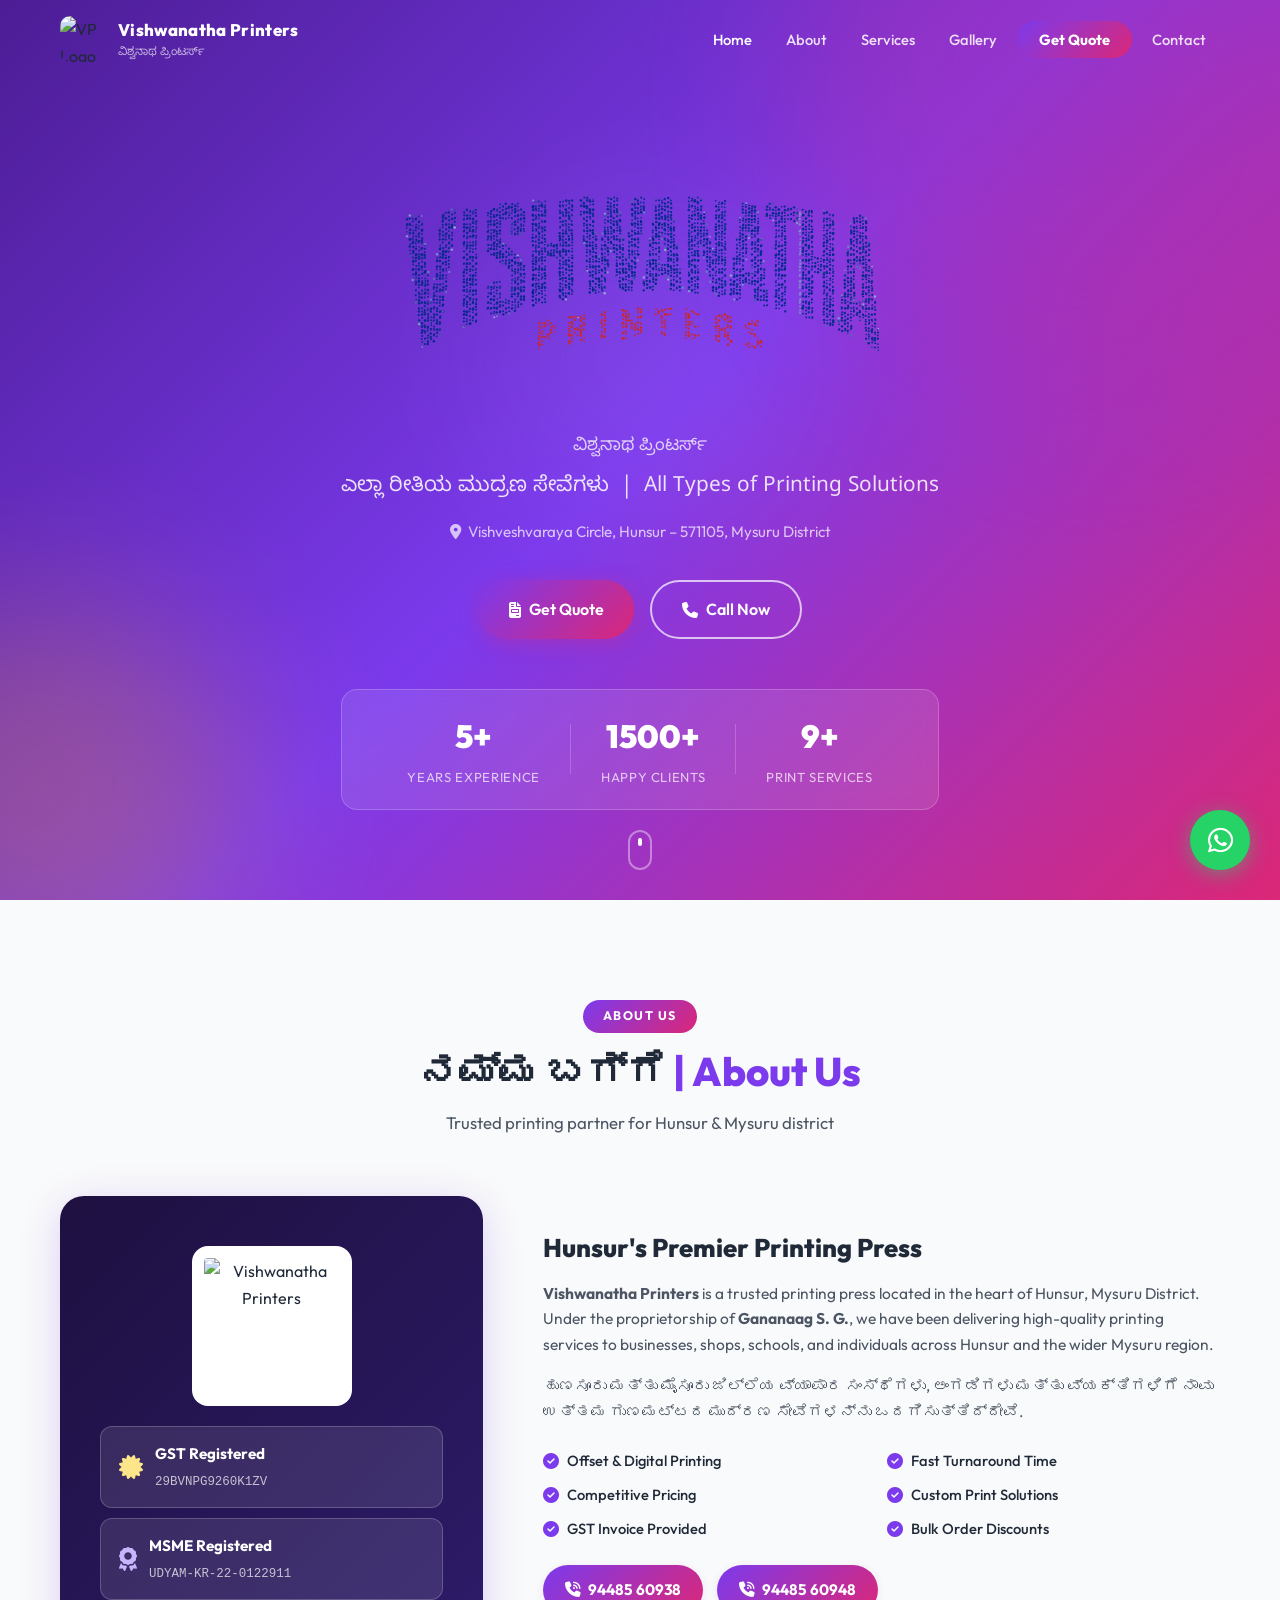
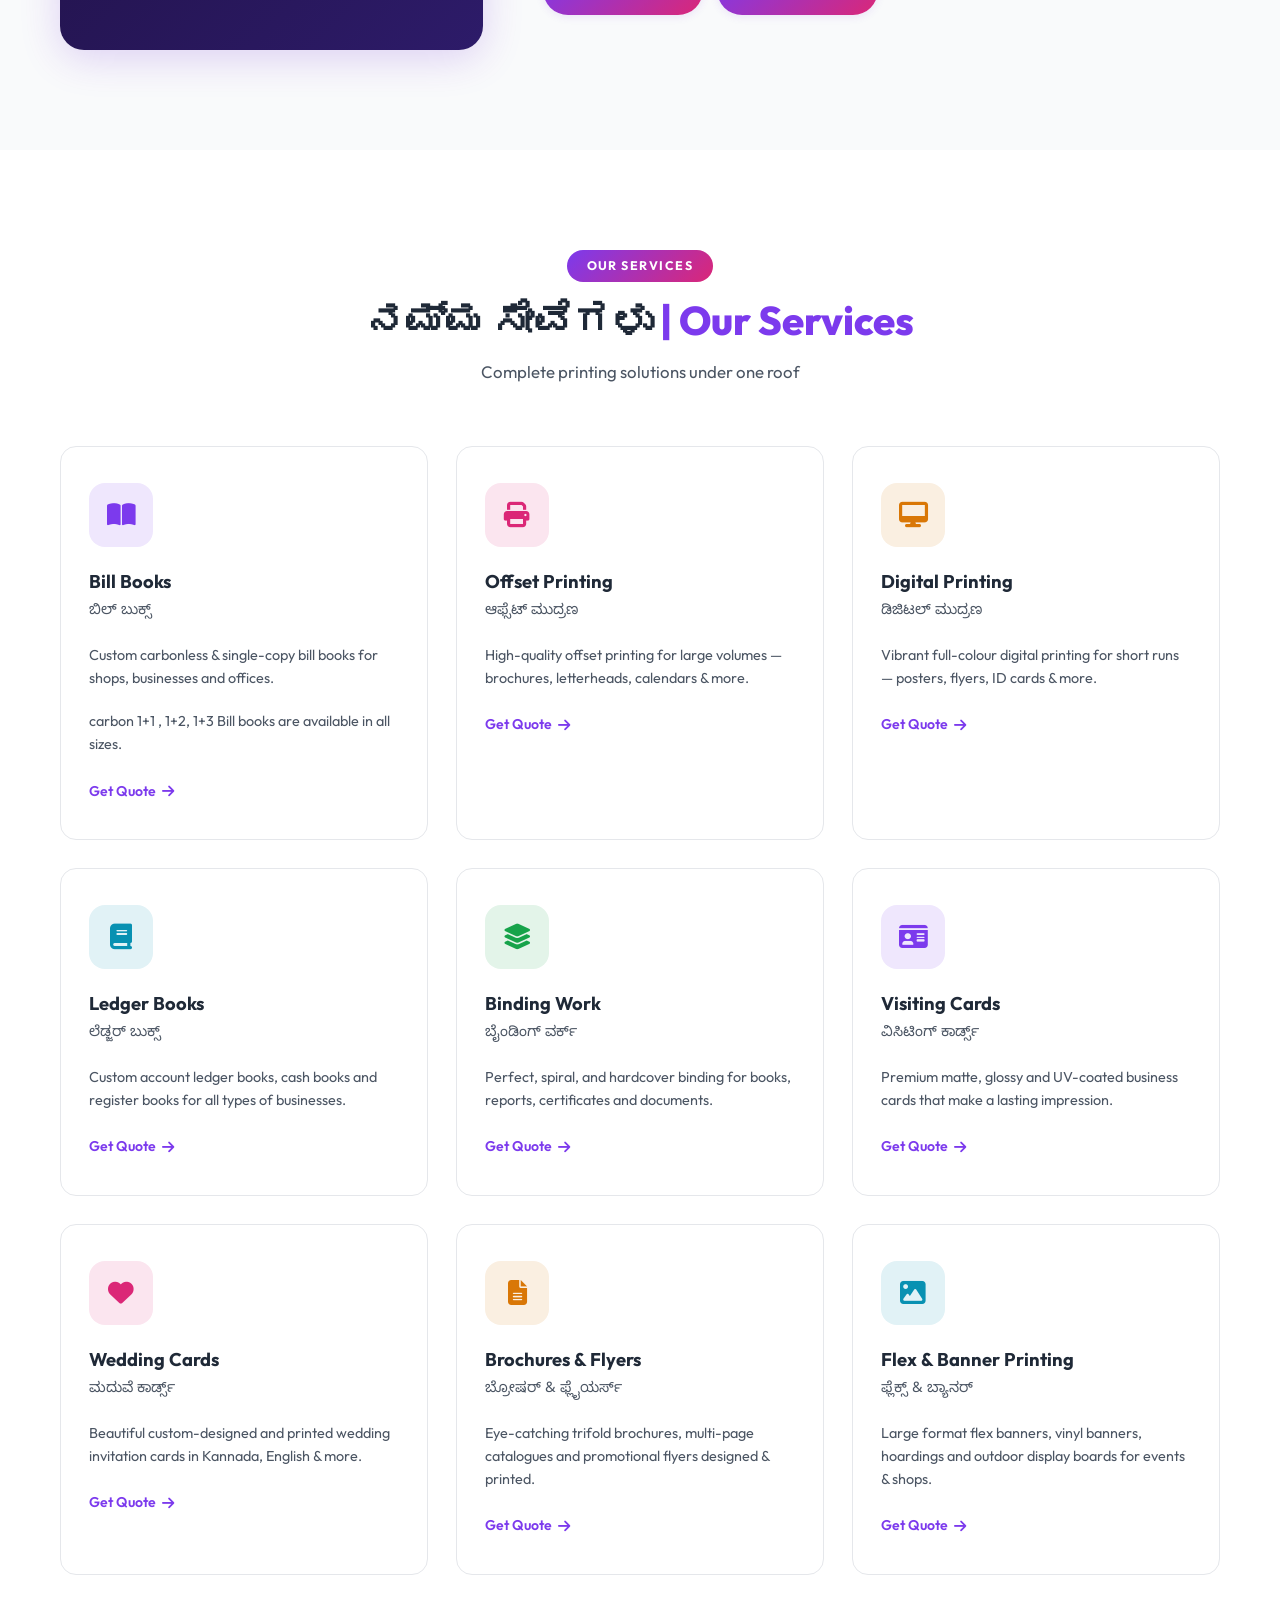
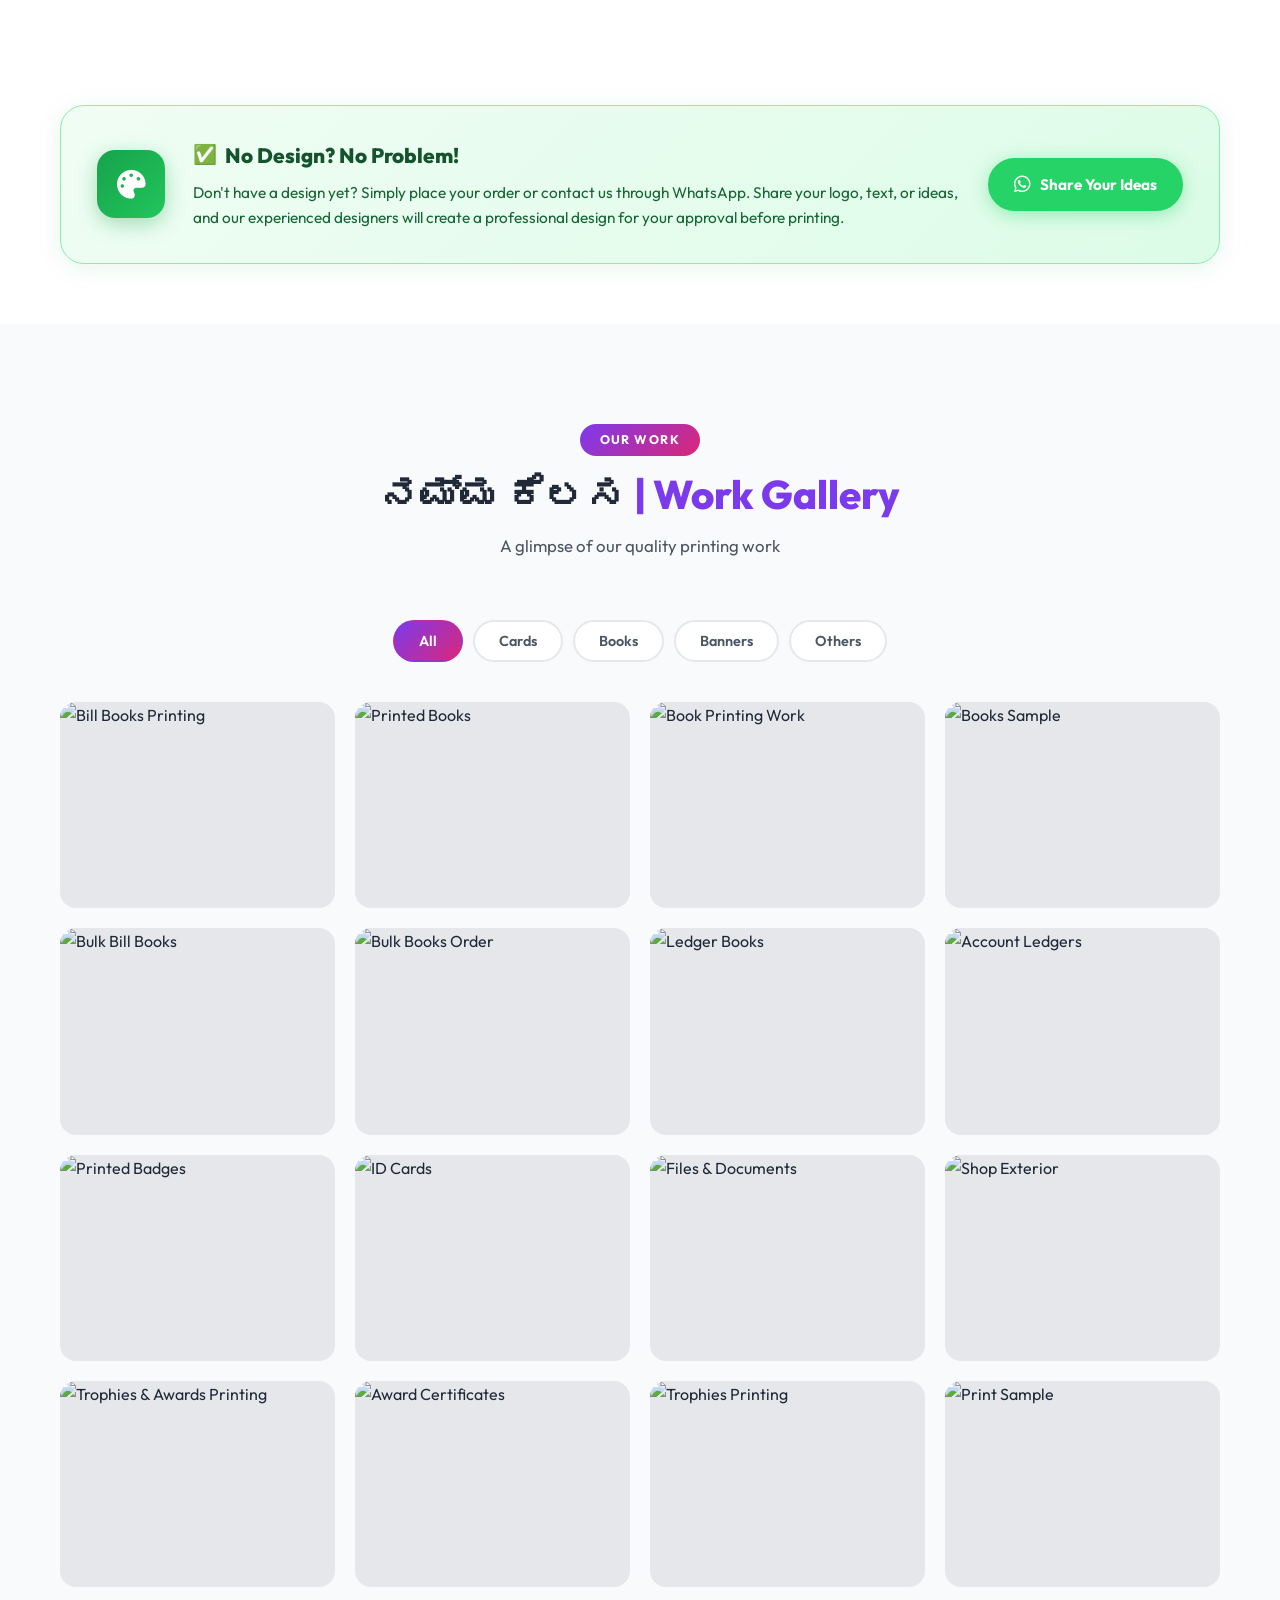
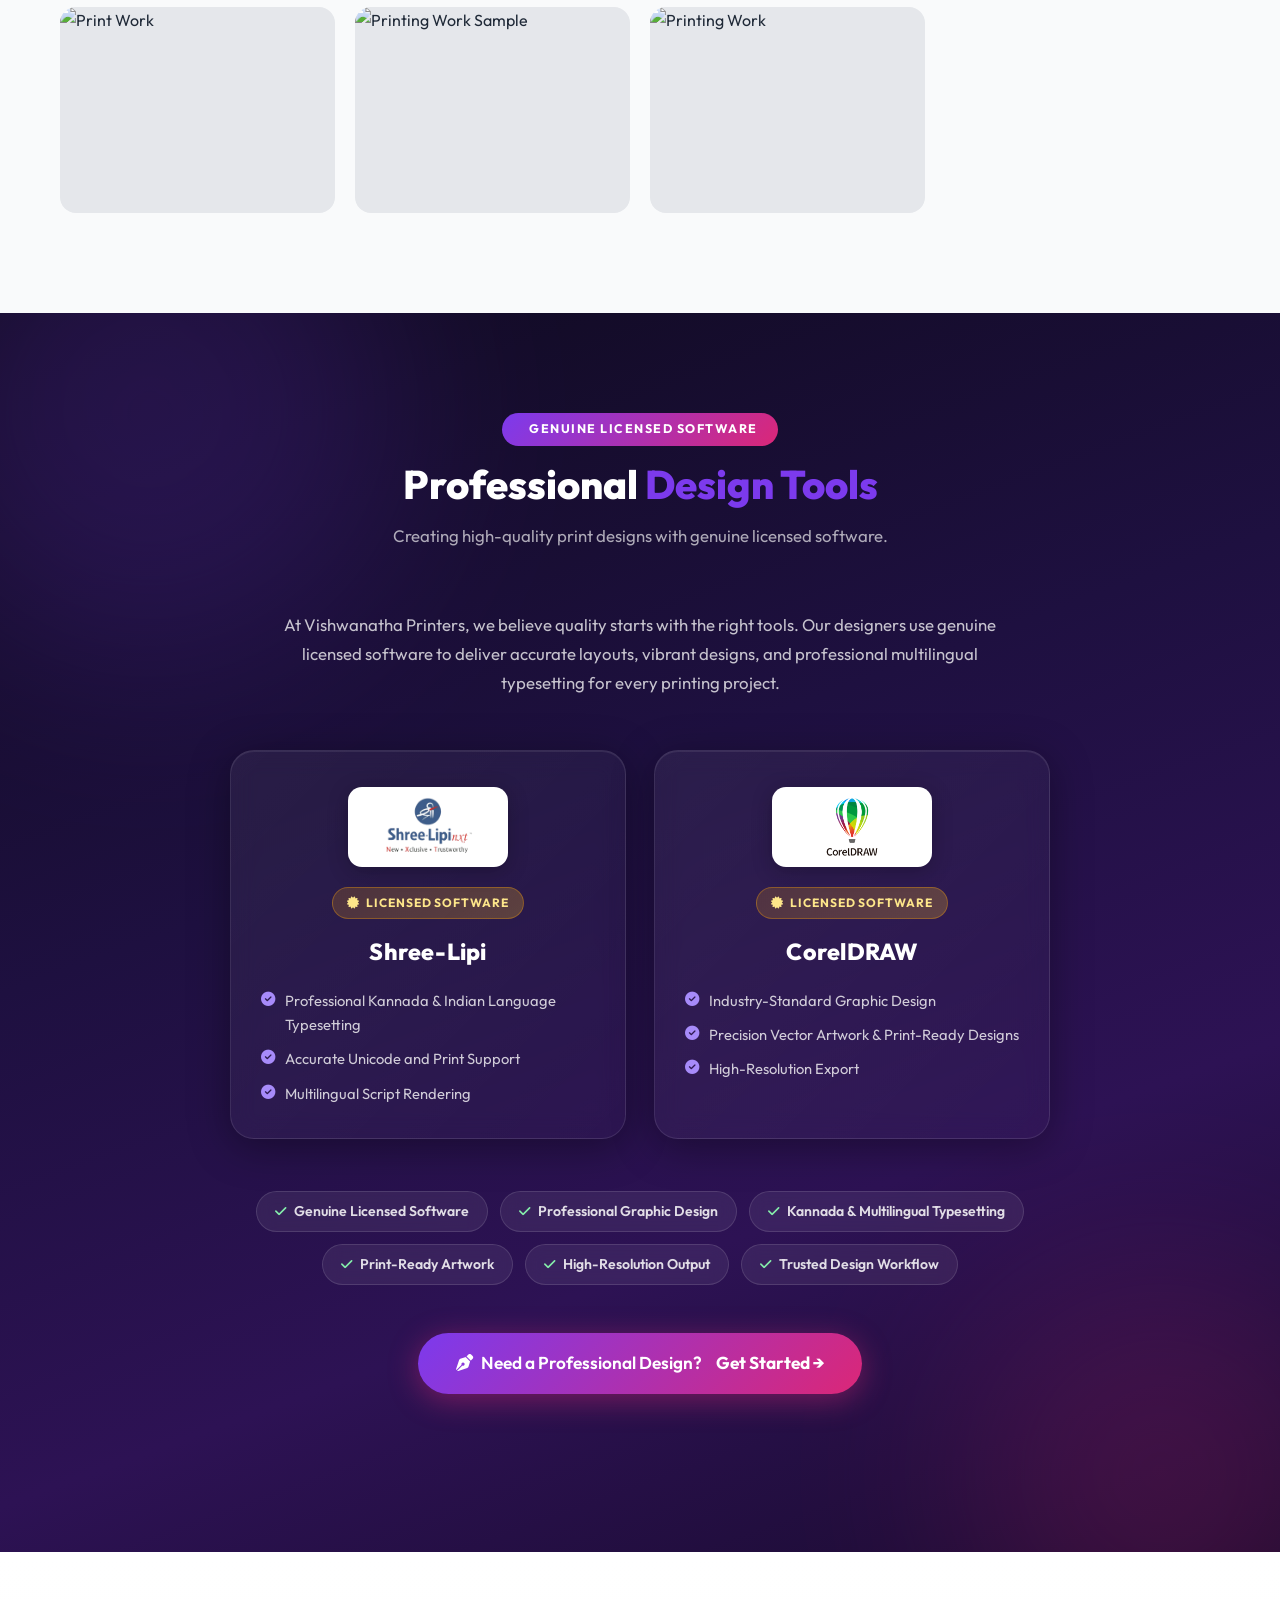
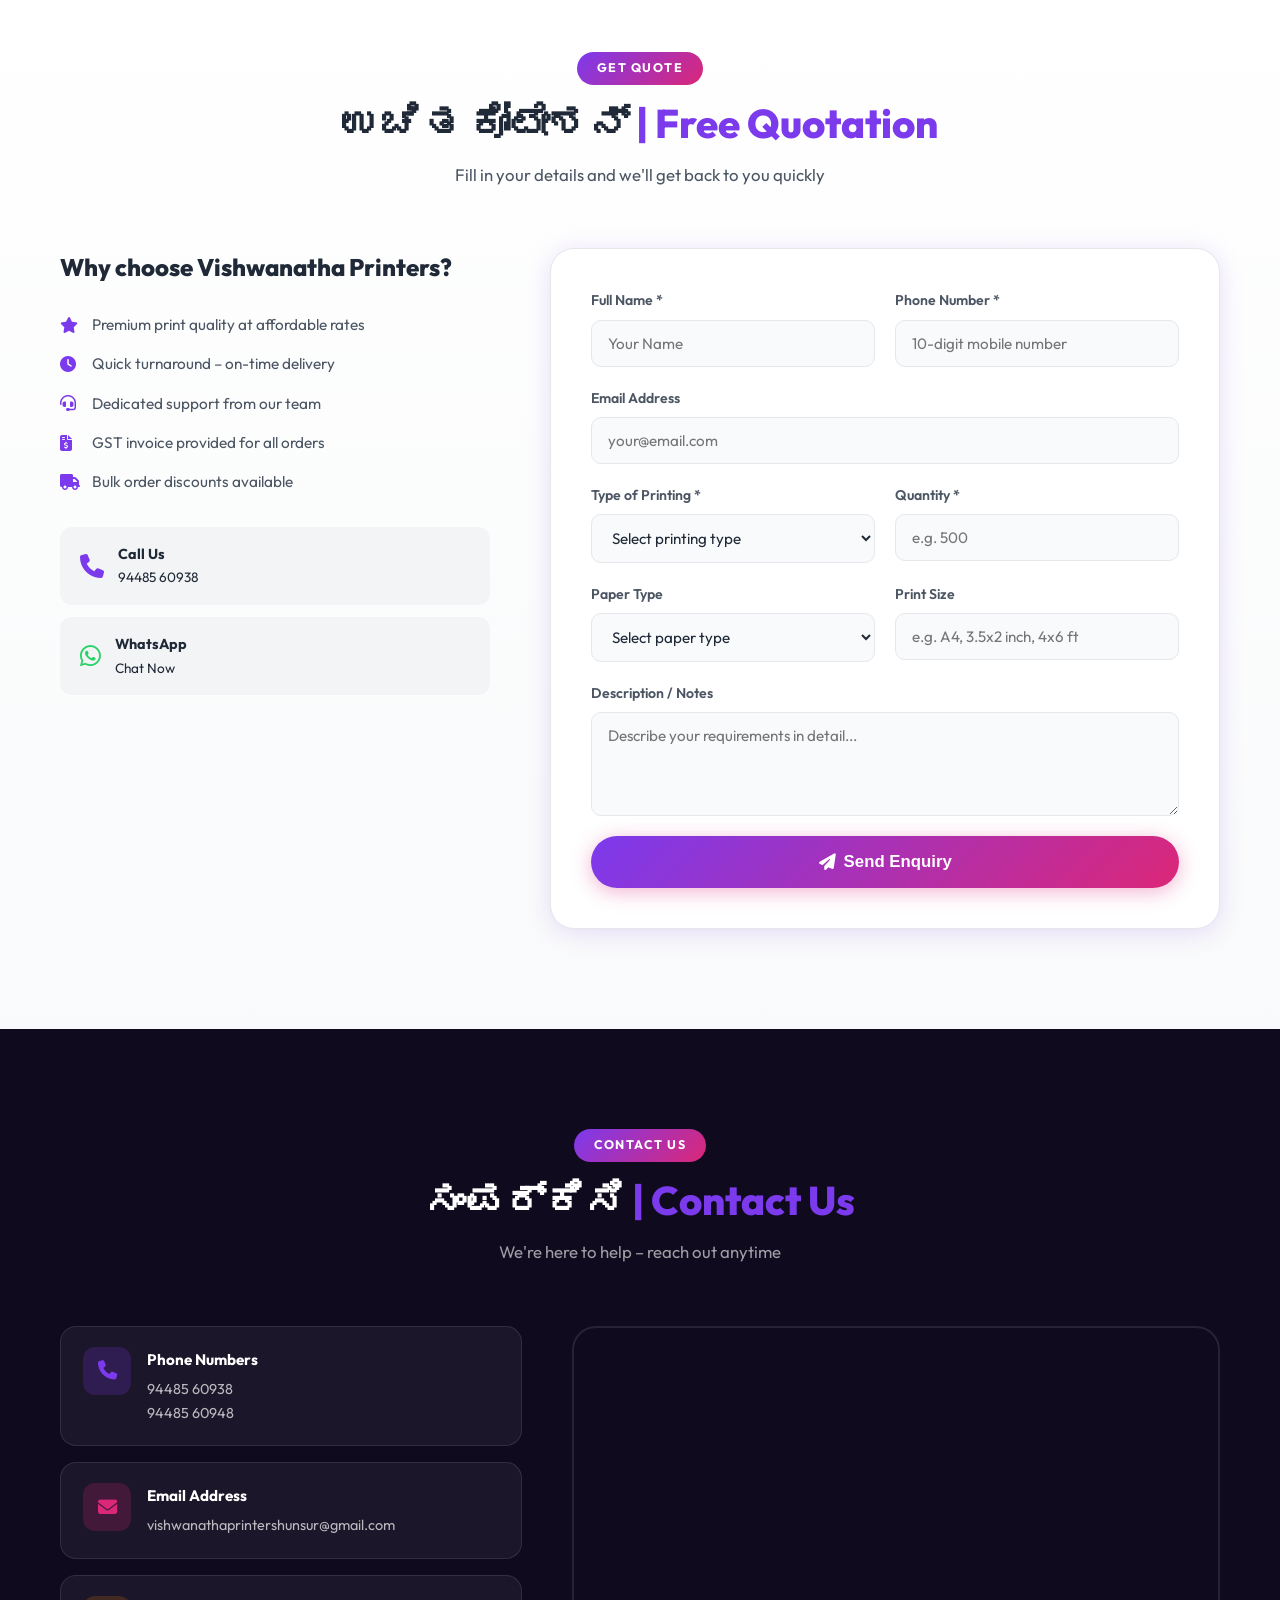
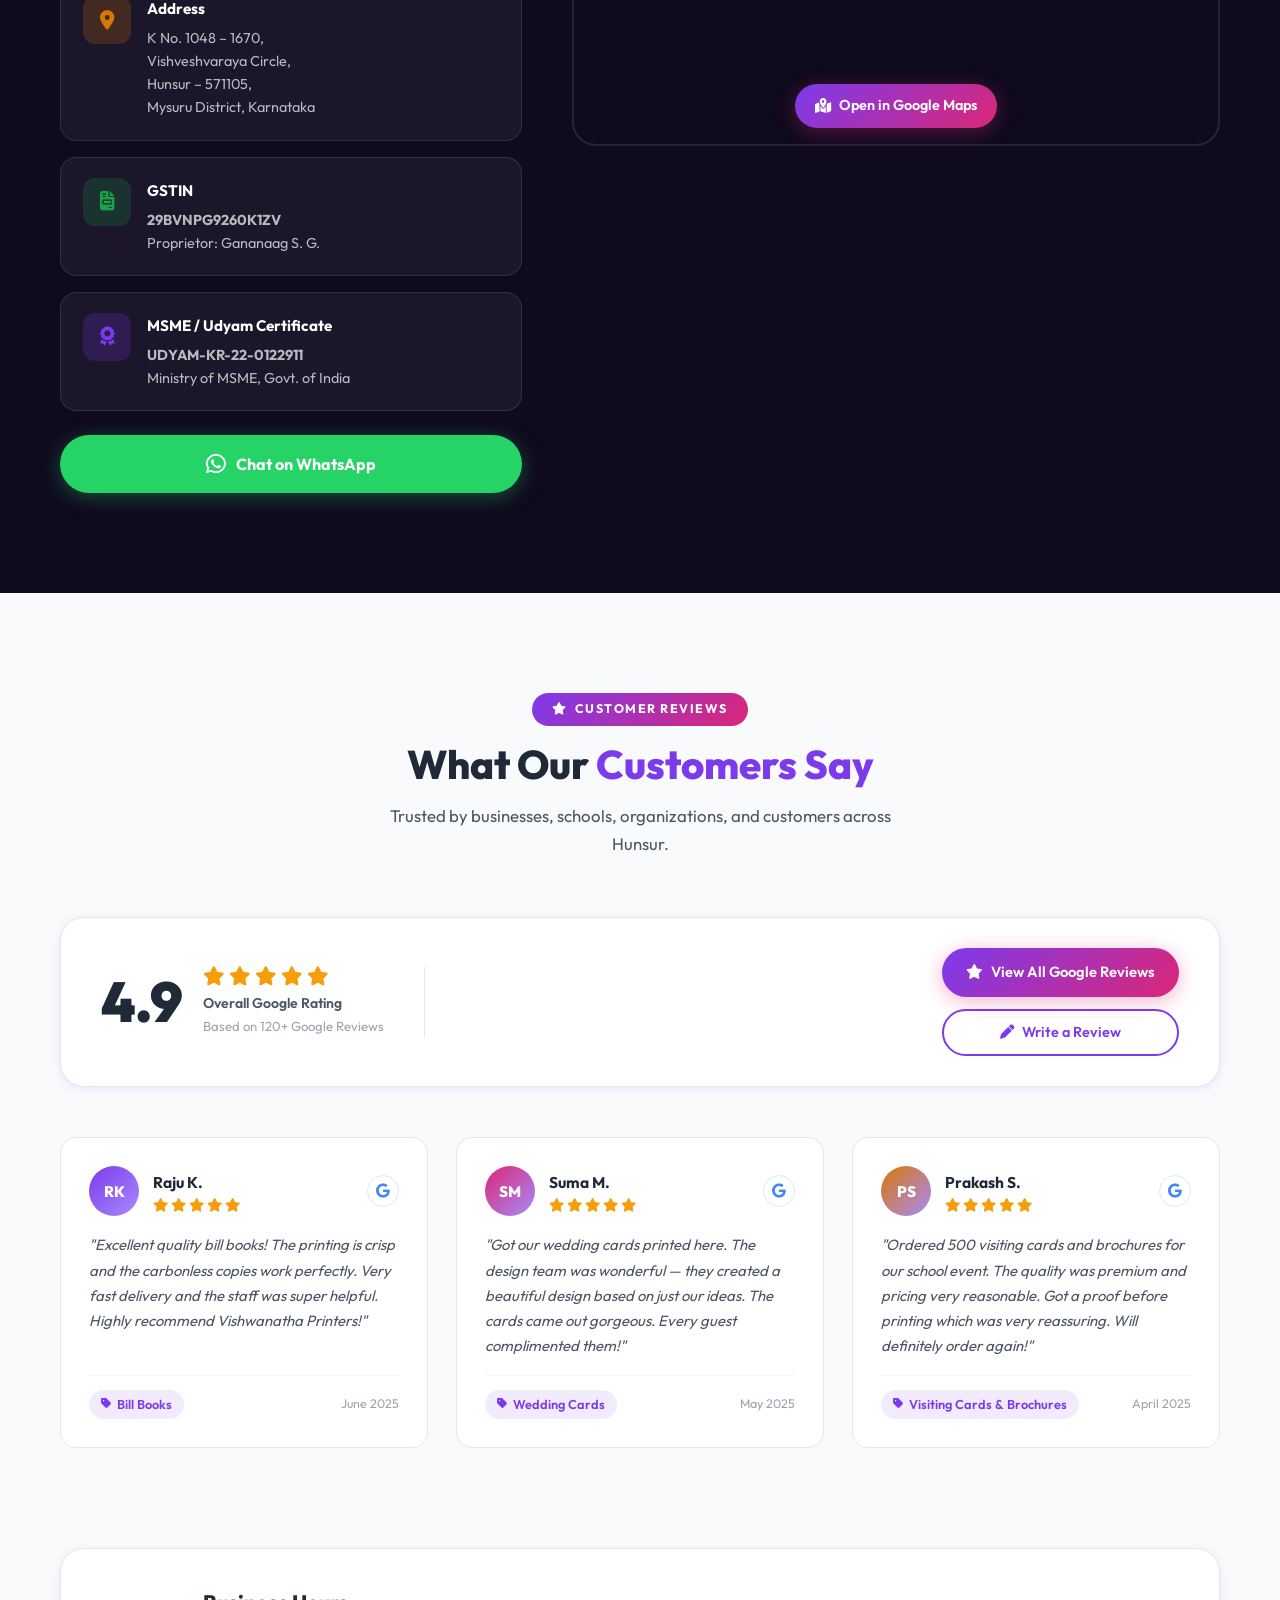
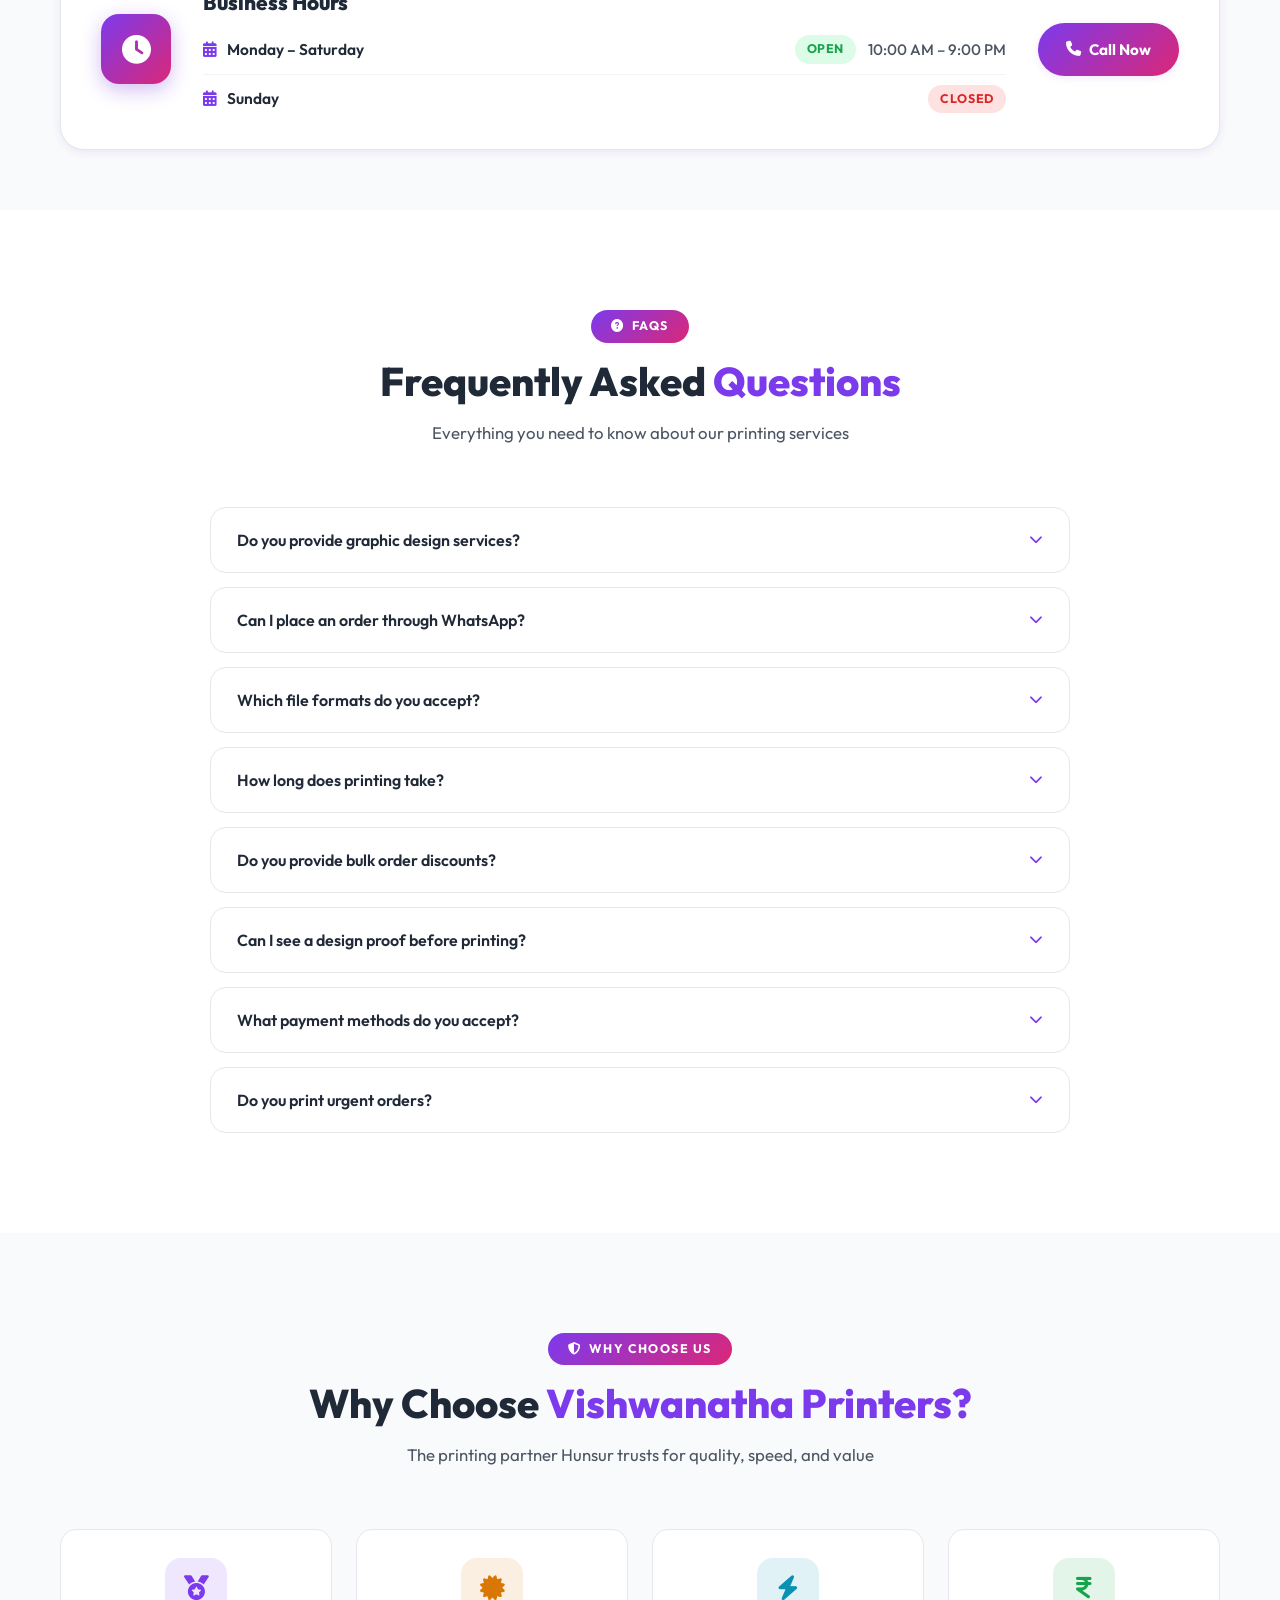
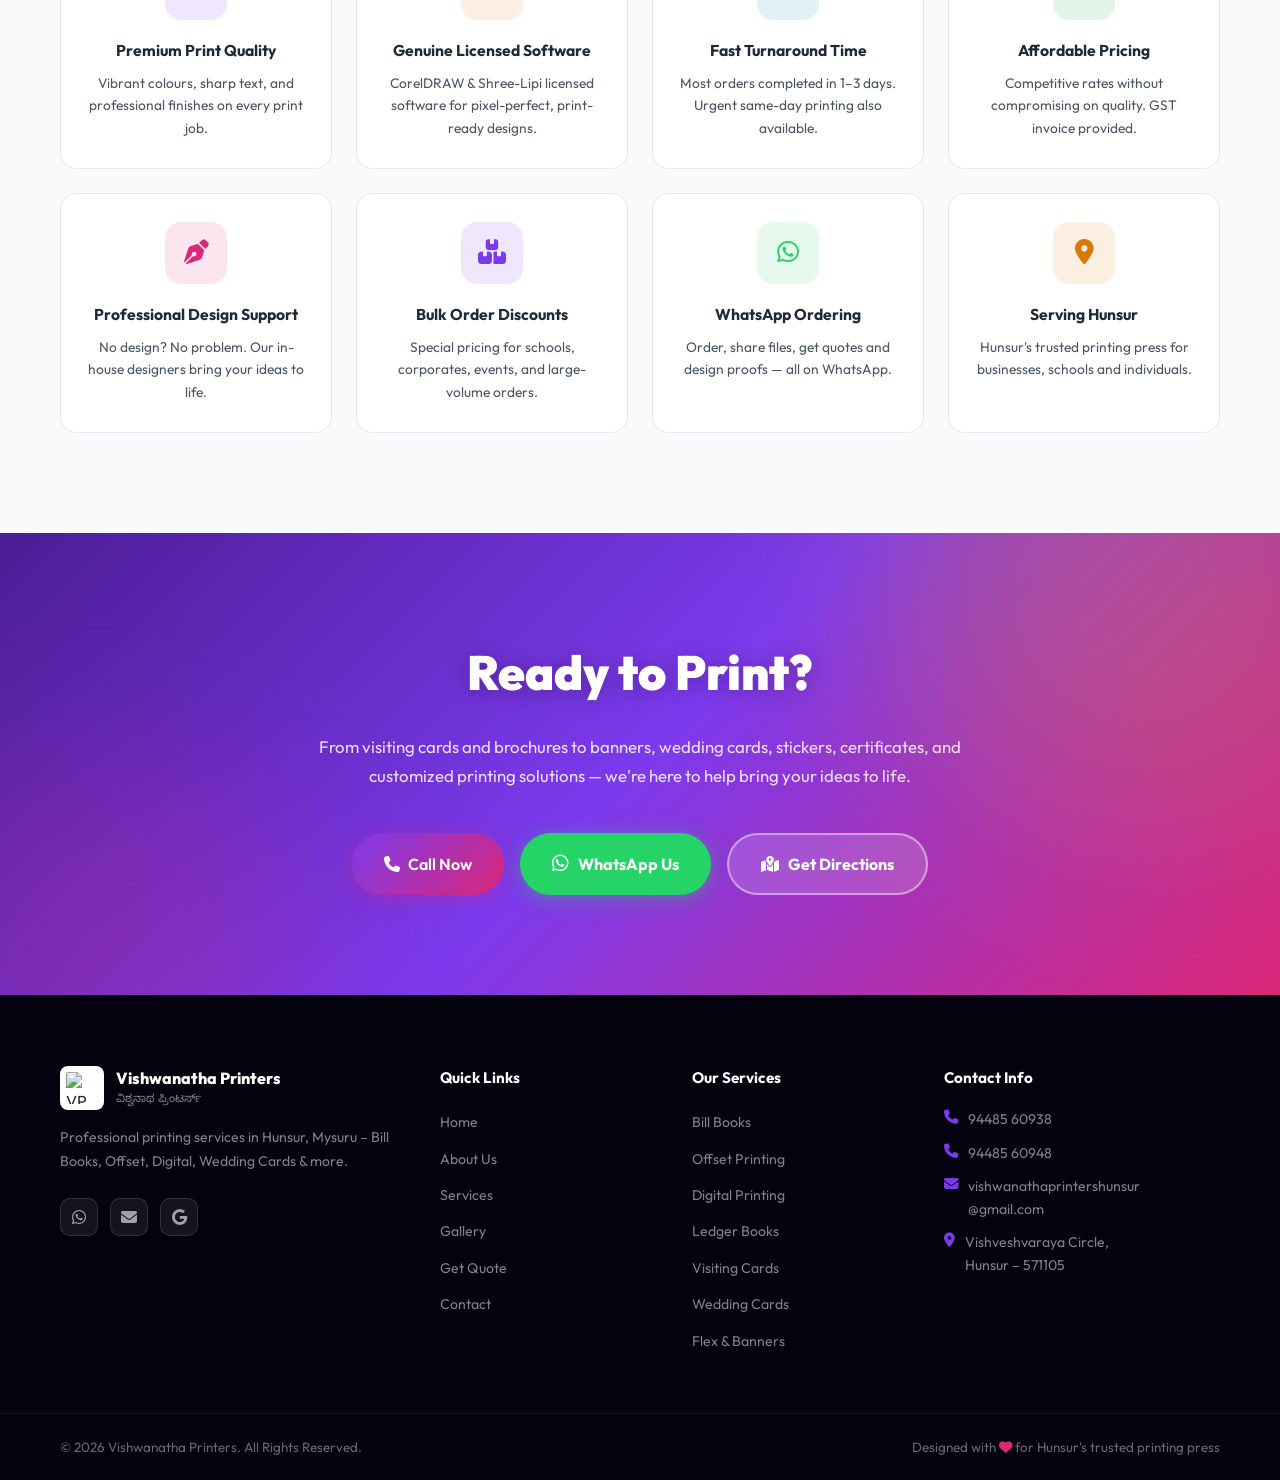
==== commit f359a287: "feat: add wavy dotted logo particle animation to hero section" ====
--- a/index.html
+++ b/index.html
@@ -148,11 +148,11 @@
       <div class="shape shape-3"></div>
     </div>
     <div class="hero-content">
-      <div class="hero-logo-wrap fade-up">
-        <img src="images/vp-logo.jpg" alt="Vishwanatha Printers Logo" class="hero-logo" />
+      <div class="hero-particle-wrap fade-up">
+        <canvas id="logo-particle-canvas" aria-label="Vishwanatha Printers animated logo"></canvas>
       </div>
       <p class="hero-kannada fade-up delay-1">ವಿಶ್ವನಾಥ ಪ್ರಿಂಟರ್ಸ್</p>
-      <h1 class="hero-title fade-up delay-1">Vishwanatha Printers</h1>
+      <h1 class="hero-title sr-only">Vishwanatha Printers</h1>
       <p class="hero-tagline fade-up delay-2">ಎಲ್ಲಾ ರೀತಿಯ ಮುದ್ರಣ ಸೇವೆಗಳು &nbsp;|&nbsp; All Types of Printing Solutions
       </p>
       <p class="hero-location fade-up delay-2"><i class="fa-solid fa-location-dot"></i> Vishveshvaraya Circle, Hunsur –
@@ -359,9 +359,12 @@
         </div>
         <div class="no-design-content">
           <h3><span class="no-design-check">✅</span> No Design? No Problem!</h3>
-          <p>Don't have a design yet? Simply place your order or contact us through WhatsApp. Share your logo, text, or ideas, and our experienced designers will create a professional design for your approval before printing.</p>
-        </div>
-        <a href="https://wa.me/919448560938?text=Hello%2C%20I%20need%20help%20with%20a%20design%20for%20printing" target="_blank" class="no-design-btn">
+          <p>Don't have a design yet? Simply place your order or contact us through WhatsApp. Share your logo, text, or
+            ideas, and our experienced designers will create a professional design for your approval before printing.
+          </p>
+        </div>
+        <a href="https://wa.me/919448560938?text=Hello%2C%20I%20need%20help%20with%20a%20design%20for%20printing"
+          target="_blank" class="no-design-btn">
           <i class="fa-brands fa-whatsapp"></i> Share Your Ideas
         </a>
       </div>
@@ -527,7 +530,9 @@
       </div>
 
       <p class="dt-description fade-up">
-        At Vishwanatha Printers, we believe quality starts with the right tools. Our designers use genuine licensed software to deliver accurate layouts, vibrant designs, and professional multilingual typesetting for every printing project.
+        At Vishwanatha Printers, we believe quality starts with the right tools. Our designers use genuine licensed
+        software to deliver accurate layouts, vibrant designs, and professional multilingual typesetting for every
+        printing project.
       </p>
 
       <!-- Software Cards -->
@@ -584,7 +589,8 @@
       <!-- Disclaimer -->
       <p class="dt-disclaimer fade-up">
         <i class="fa-solid fa-circle-info"></i>
-        <em>Shree-Lipi and CorelDRAW are trademarks of their respective owners. Their names are used only to indicate the software tools used in our design workflow and do not imply any endorsement or affiliation.</em>
+        <em>Shree-Lipi and CorelDRAW are trademarks of their respective owners. Their names are used only to indicate
+          the software tools used in our design workflow and do not imply any endorsement or affiliation.</em>
       </p>
 
     </div>
@@ -785,7 +791,8 @@
           <div class="rating-score">4.9</div>
           <div class="rating-details">
             <div class="rating-stars">
-              <i class="fa-solid fa-star"></i><i class="fa-solid fa-star"></i><i class="fa-solid fa-star"></i><i class="fa-solid fa-star"></i><i class="fa-solid fa-star"></i>
+              <i class="fa-solid fa-star"></i><i class="fa-solid fa-star"></i><i class="fa-solid fa-star"></i><i
+                class="fa-solid fa-star"></i><i class="fa-solid fa-star"></i>
             </div>
             <p class="rating-label">Overall Google Rating</p>
             <p class="rating-count">Based on 120+ Google Reviews</p>
@@ -793,10 +800,11 @@
         </div>
         <div class="rating-bar-divider"></div>
         <div class="rating-ctas">
-          <a href="https://www.google.com/maps/place/Vishwanatha+Printers/@12.304372,76.295372,17z/" target="_blank" class="btn btn-primary rating-cta-btn">
+          <a href="https://www.google.com/maps/place/Vishwanatha+Printers/@12.304372,76.295372,17z/" target="_blank"
+            class="btn btn-primary rating-cta-btn">
             <i class="fa-solid fa-star"></i> View All Google Reviews
           </a>
-          <a href="https://g.page/r/vishwanatha-printers/review" target="_blank" class="rating-write-btn">
+          <a href="https://www.google.com/maps/place/VISHWANATHA+PRINTERS/@12.3044108,76.2928742,2210m/data=!3m1!1e3!4m8!3m7!1s0x3ba585a2da47deb5:0xa783d37b731ae4d0!8m2!3d12.3044108!4d76.2954545!9m1!1b1!16s%2Fg%2F11g22wp0wr?entry=ttu&g_ep=EgoyMDI2MDcwNi4wIKXMDSoASAFQAw%3D%3D" target="_blank" class="rating-write-btn">
             <i class="fa-solid fa-pen"></i> Write a Review
           </a>
         </div>
@@ -811,12 +819,14 @@
             <div class="review-meta">
               <div class="review-name">Raju K.</div>
               <div class="review-stars">
-                <i class="fa-solid fa-star"></i><i class="fa-solid fa-star"></i><i class="fa-solid fa-star"></i><i class="fa-solid fa-star"></i><i class="fa-solid fa-star"></i>
+                <i class="fa-solid fa-star"></i><i class="fa-solid fa-star"></i><i class="fa-solid fa-star"></i><i
+                  class="fa-solid fa-star"></i><i class="fa-solid fa-star"></i>
               </div>
             </div>
             <div class="review-google-badge"><i class="fa-brands fa-google"></i></div>
           </div>
-          <p class="review-text">"Excellent quality bill books! The printing is crisp and the carbonless copies work perfectly. Very fast delivery and the staff was super helpful. Highly recommend Vishwanatha Printers!"</p>
+          <p class="review-text">"Excellent quality bill books! The printing is crisp and the carbonless copies work
+            perfectly. Very fast delivery and the staff was super helpful. Highly recommend Vishwanatha Printers!"</p>
           <div class="review-footer">
             <span class="review-product"><i class="fa-solid fa-tag"></i> Bill Books</span>
             <span class="review-date">June 2025</span>
@@ -829,12 +839,14 @@
             <div class="review-meta">
               <div class="review-name">Suma M.</div>
               <div class="review-stars">
-                <i class="fa-solid fa-star"></i><i class="fa-solid fa-star"></i><i class="fa-solid fa-star"></i><i class="fa-solid fa-star"></i><i class="fa-solid fa-star"></i>
+                <i class="fa-solid fa-star"></i><i class="fa-solid fa-star"></i><i class="fa-solid fa-star"></i><i
+                  class="fa-solid fa-star"></i><i class="fa-solid fa-star"></i>
               </div>
             </div>
             <div class="review-google-badge"><i class="fa-brands fa-google"></i></div>
           </div>
-          <p class="review-text">"Got our wedding cards printed here. The design team was wonderful — they created a beautiful design based on just our ideas. The cards came out gorgeous. Every guest complimented them!"</p>
+          <p class="review-text">"Got our wedding cards printed here. The design team was wonderful — they created a
+            beautiful design based on just our ideas. The cards came out gorgeous. Every guest complimented them!"</p>
           <div class="review-footer">
             <span class="review-product"><i class="fa-solid fa-tag"></i> Wedding Cards</span>
             <span class="review-date">May 2025</span>
@@ -847,12 +859,15 @@
             <div class="review-meta">
               <div class="review-name">Prakash S.</div>
               <div class="review-stars">
-                <i class="fa-solid fa-star"></i><i class="fa-solid fa-star"></i><i class="fa-solid fa-star"></i><i class="fa-solid fa-star"></i><i class="fa-solid fa-star"></i>
+                <i class="fa-solid fa-star"></i><i class="fa-solid fa-star"></i><i class="fa-solid fa-star"></i><i
+                  class="fa-solid fa-star"></i><i class="fa-solid fa-star"></i>
               </div>
             </div>
             <div class="review-google-badge"><i class="fa-brands fa-google"></i></div>
           </div>
-          <p class="review-text">"Ordered 500 visiting cards and brochures for our school event. The quality was premium and pricing very reasonable. Got a proof before printing which was very reassuring. Will definitely order again!"</p>
+          <p class="review-text">"Ordered 500 visiting cards and brochures for our school event. The quality was premium
+            and pricing very reasonable. Got a proof before printing which was very reassuring. Will definitely order
+            again!"</p>
           <div class="review-footer">
             <span class="review-product"><i class="fa-solid fa-tag"></i> Visiting Cards & Brochures</span>
             <span class="review-date">April 2025</span>
@@ -918,7 +933,8 @@
             <i class="fa-solid fa-chevron-down faq-icon"></i>
           </button>
           <div class="faq-answer">
-            <p>Yes. We design visiting cards, brochures, wedding invitations, banners, flex, stickers, certificates, ID cards, and many other print products.</p>
+            <p>Yes. We design visiting cards, brochures, wedding invitations, banners, flex, stickers, certificates, ID
+              cards, and many other print products.</p>
           </div>
         </div>
 
@@ -928,7 +944,8 @@
             <i class="fa-solid fa-chevron-down faq-icon"></i>
           </button>
           <div class="faq-answer">
-            <p>Yes. Send your requirements on WhatsApp, and we'll guide you through the quotation, design approval, and printing process.</p>
+            <p>Yes. Send your requirements on WhatsApp, and we'll guide you through the quotation, design approval, and
+              printing process.</p>
           </div>
         </div>
 
@@ -1083,12 +1100,14 @@
     <div class="container">
       <div class="final-cta-content fade-up">
         <h2 class="final-cta-title">Ready to Print?</h2>
-        <p class="final-cta-text">From visiting cards and brochures to banners, wedding cards, stickers, certificates, and customized printing solutions — we're here to help bring your ideas to life.</p>
+        <p class="final-cta-text">From visiting cards and brochures to banners, wedding cards, stickers, certificates,
+          and customized printing solutions — we're here to help bring your ideas to life.</p>
         <div class="final-cta-btns">
           <a href="tel:9448560938" class="btn btn-primary final-cta-primary">
             <i class="fa-solid fa-phone"></i> Call Now
           </a>
-          <a href="https://wa.me/919448560938?text=Hello%2C%20I%20need%20a%20printing%20quote" target="_blank" class="final-cta-wa-btn">
+          <a href="https://wa.me/919448560938?text=Hello%2C%20I%20need%20a%20printing%20quote" target="_blank"
+            class="final-cta-wa-btn">
             <i class="fa-brands fa-whatsapp"></i> WhatsApp Us
           </a>
           <a href="https://maps.app.goo.gl/S8LjJTjQTEc5QnVF7" target="_blank" class="final-cta-dir-btn">
@@ -1178,7 +1197,8 @@
     <i class="fa-solid fa-chevron-up"></i>
   </button>
 
+  <script src="logo-particles.js"></script>
   <script src="script.js"></script>
 </body>
 
-</html>+</html>
--- a/styles.css
+++ b/styles.css
@@ -288,6 +288,32 @@
   80% { top: 20px; opacity: 0.3; }
 }
 
+/* ===== LOGO PARTICLE CANVAS ===== */
+.hero-particle-wrap {
+  display: flex;
+  justify-content: center;
+  align-items: center;
+  margin-bottom: 18px;
+  width: 100%;
+}
+#logo-particle-canvas {
+  display: block;
+  max-width: 100%;
+  cursor: default;
+}
+/* Screen-reader only — keeps h1 for SEO/accessibility */
+.sr-only {
+  position: absolute;
+  width: 1px;
+  height: 1px;
+  padding: 0;
+  margin: -1px;
+  overflow: hidden;
+  clip: rect(0, 0, 0, 0);
+  white-space: nowrap;
+  border: 0;
+}
+
 /* ===== ABOUT ===== */
 .about { padding: 100px 0; background: var(--gray-50); }
 .about-grid {
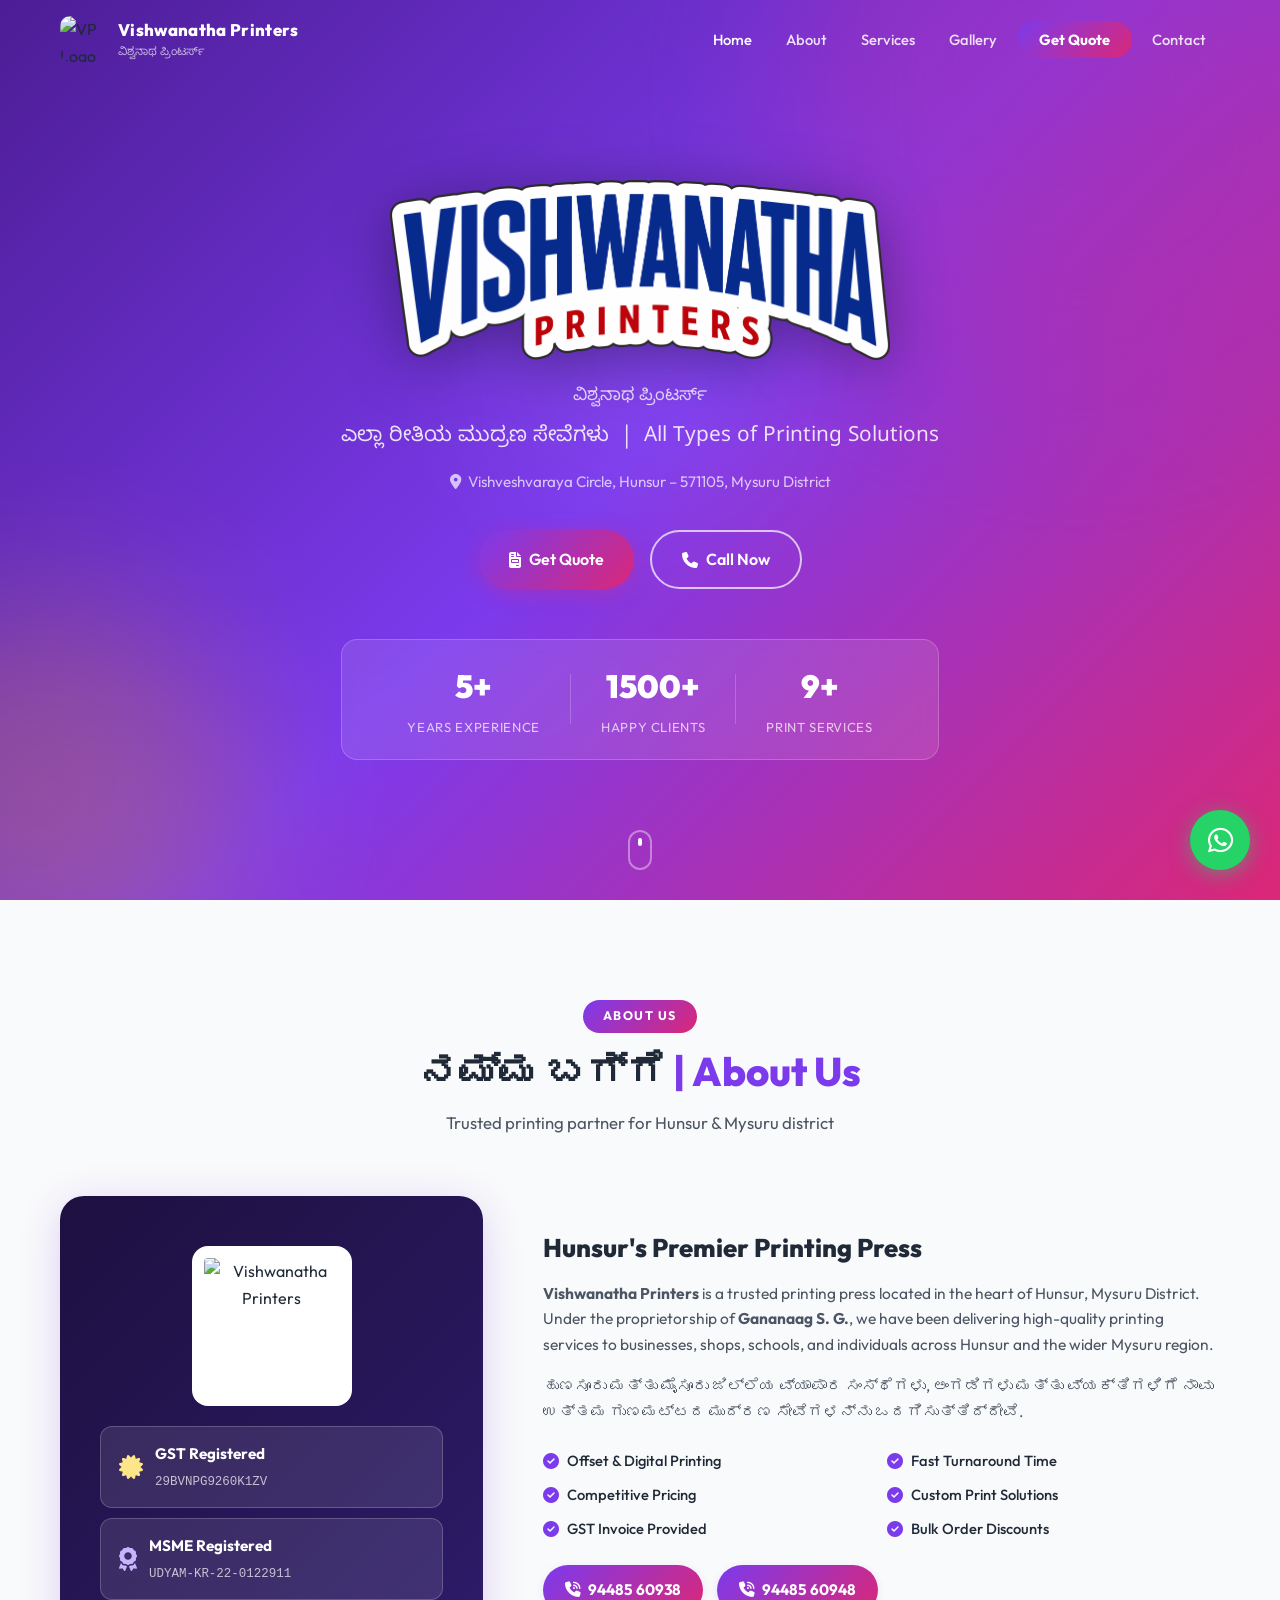
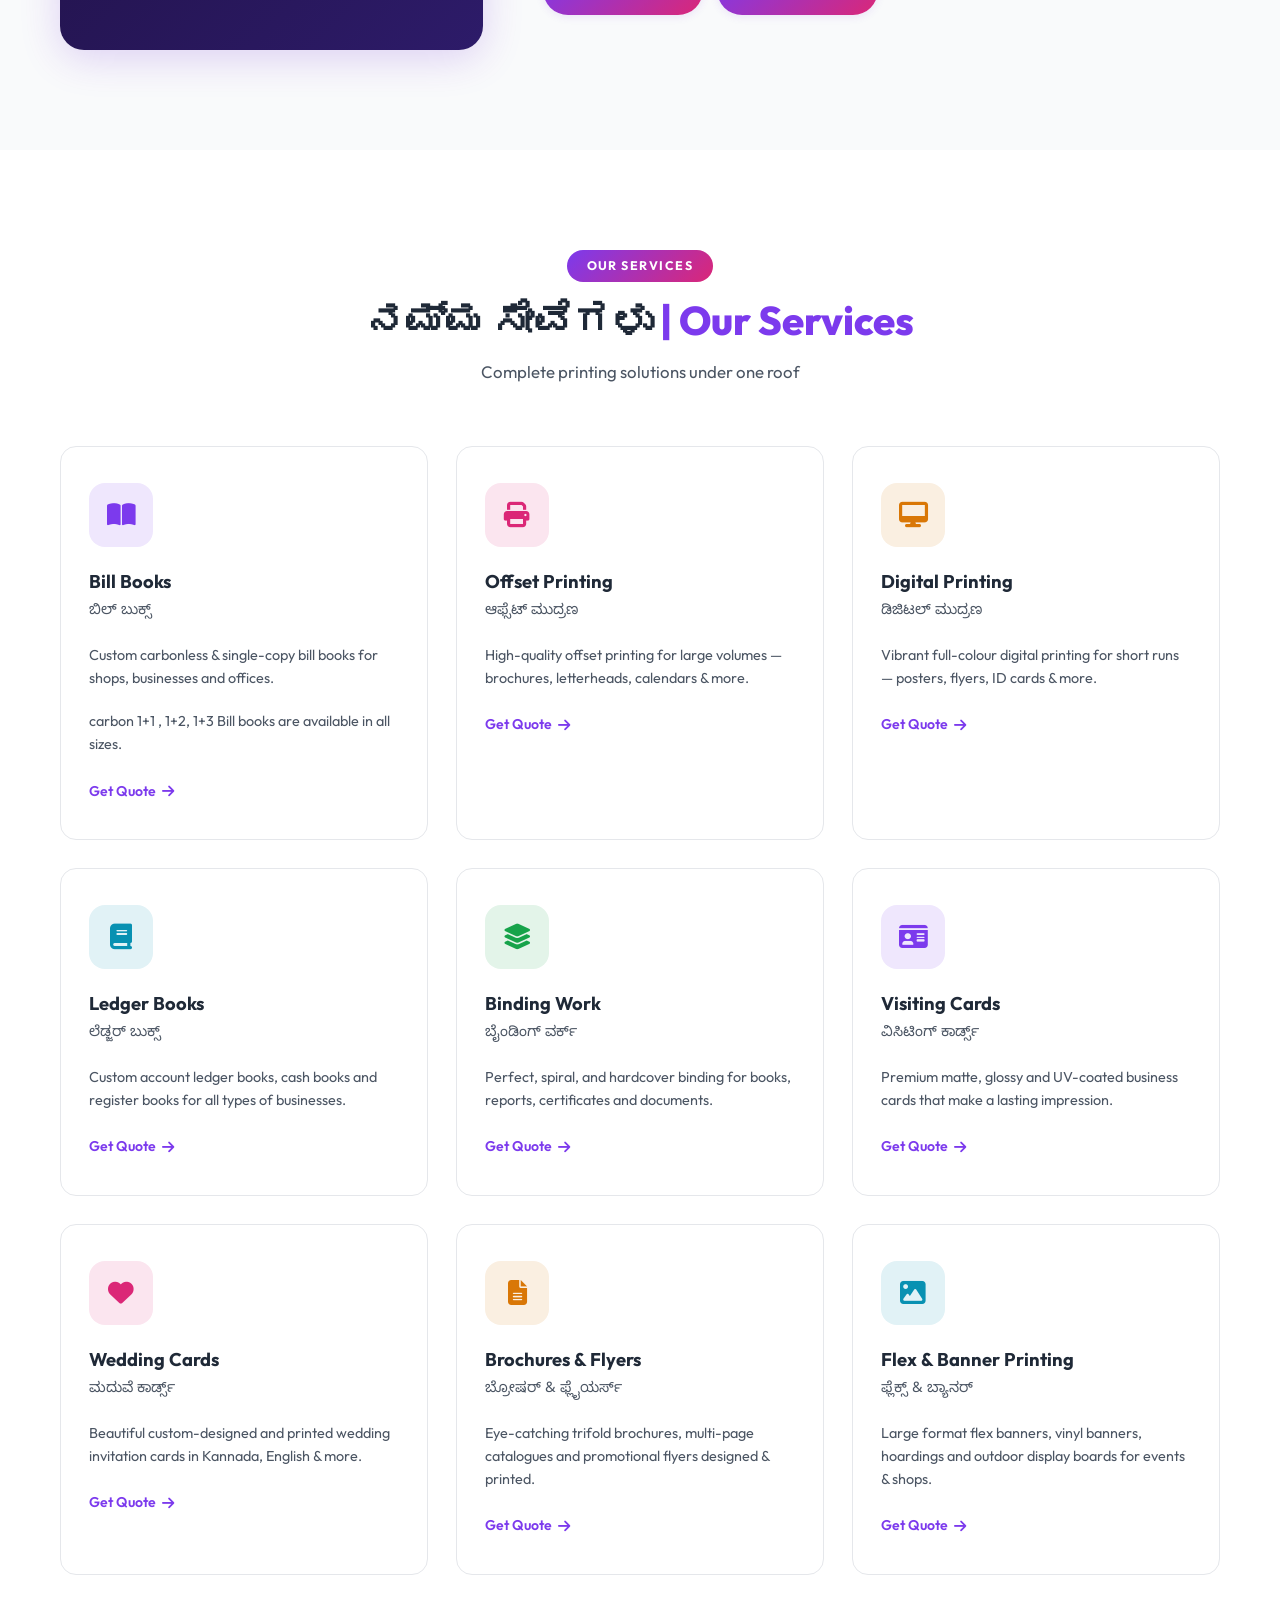
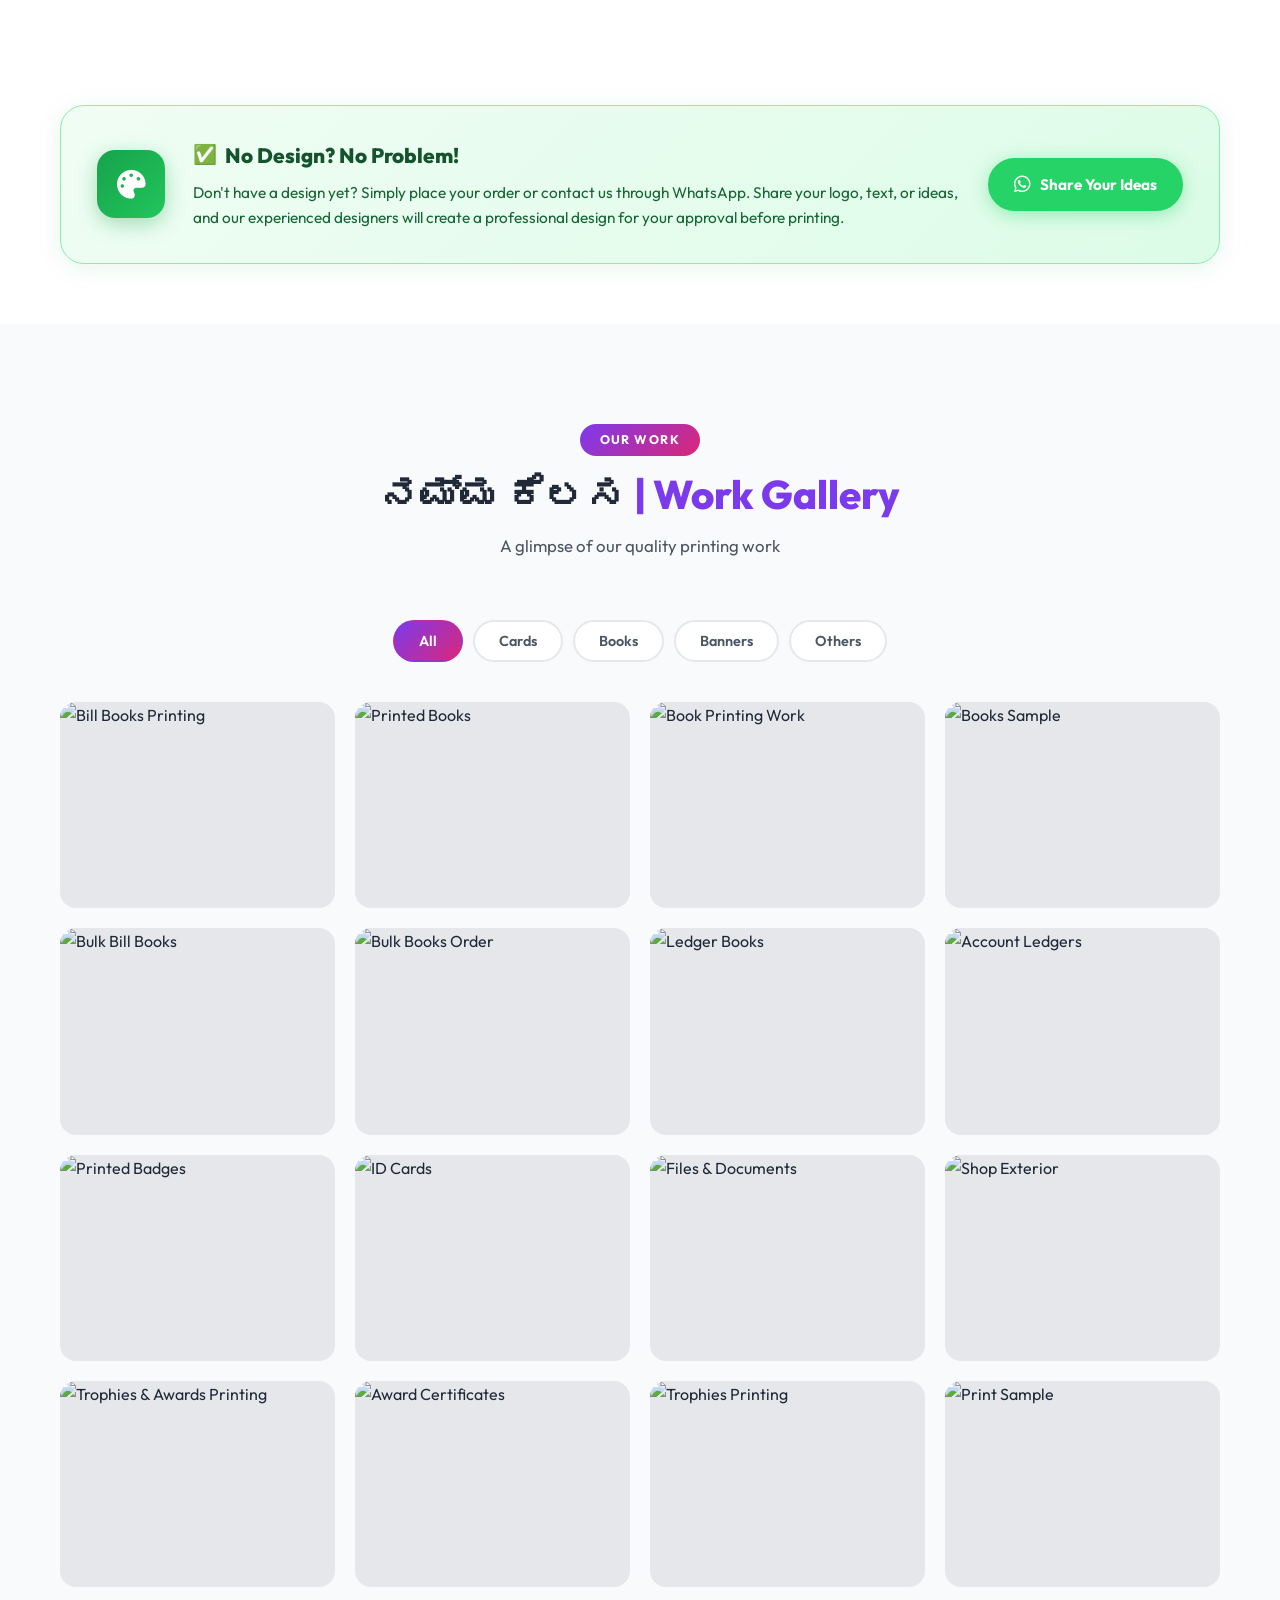
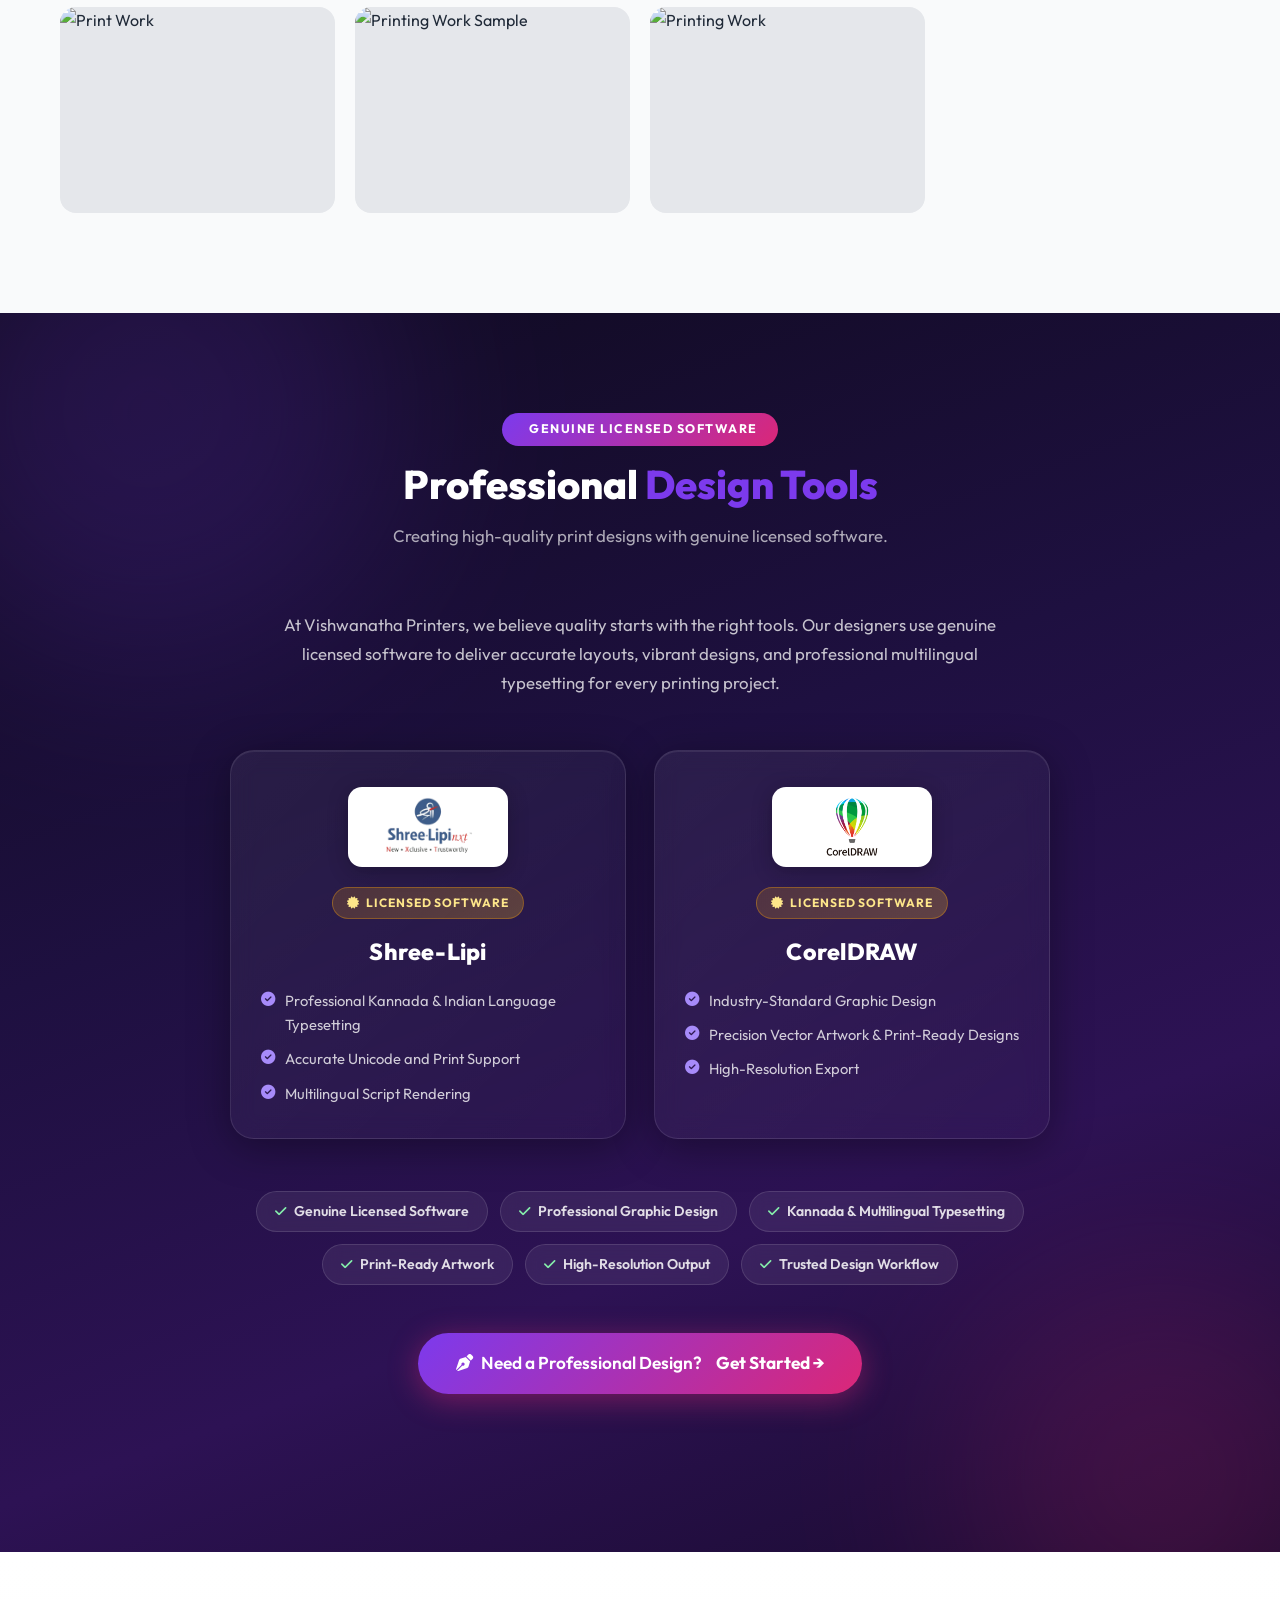
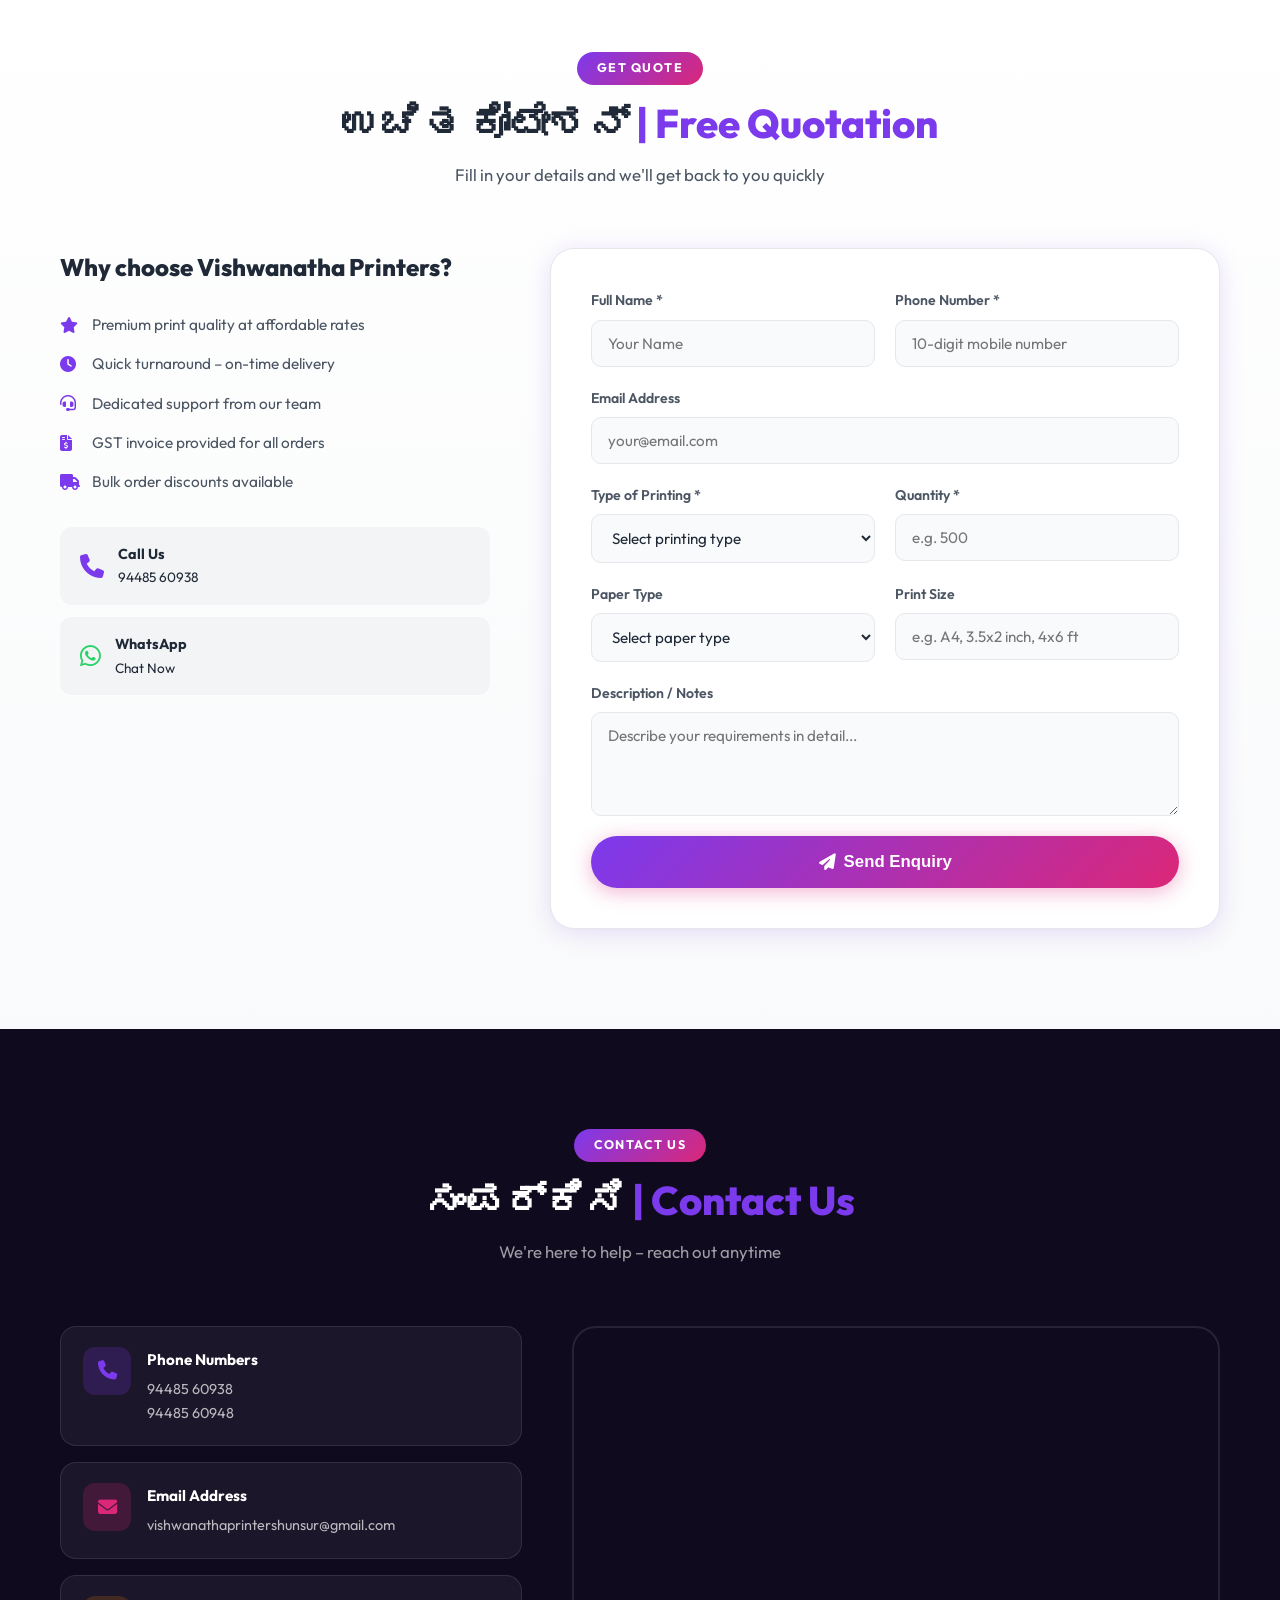
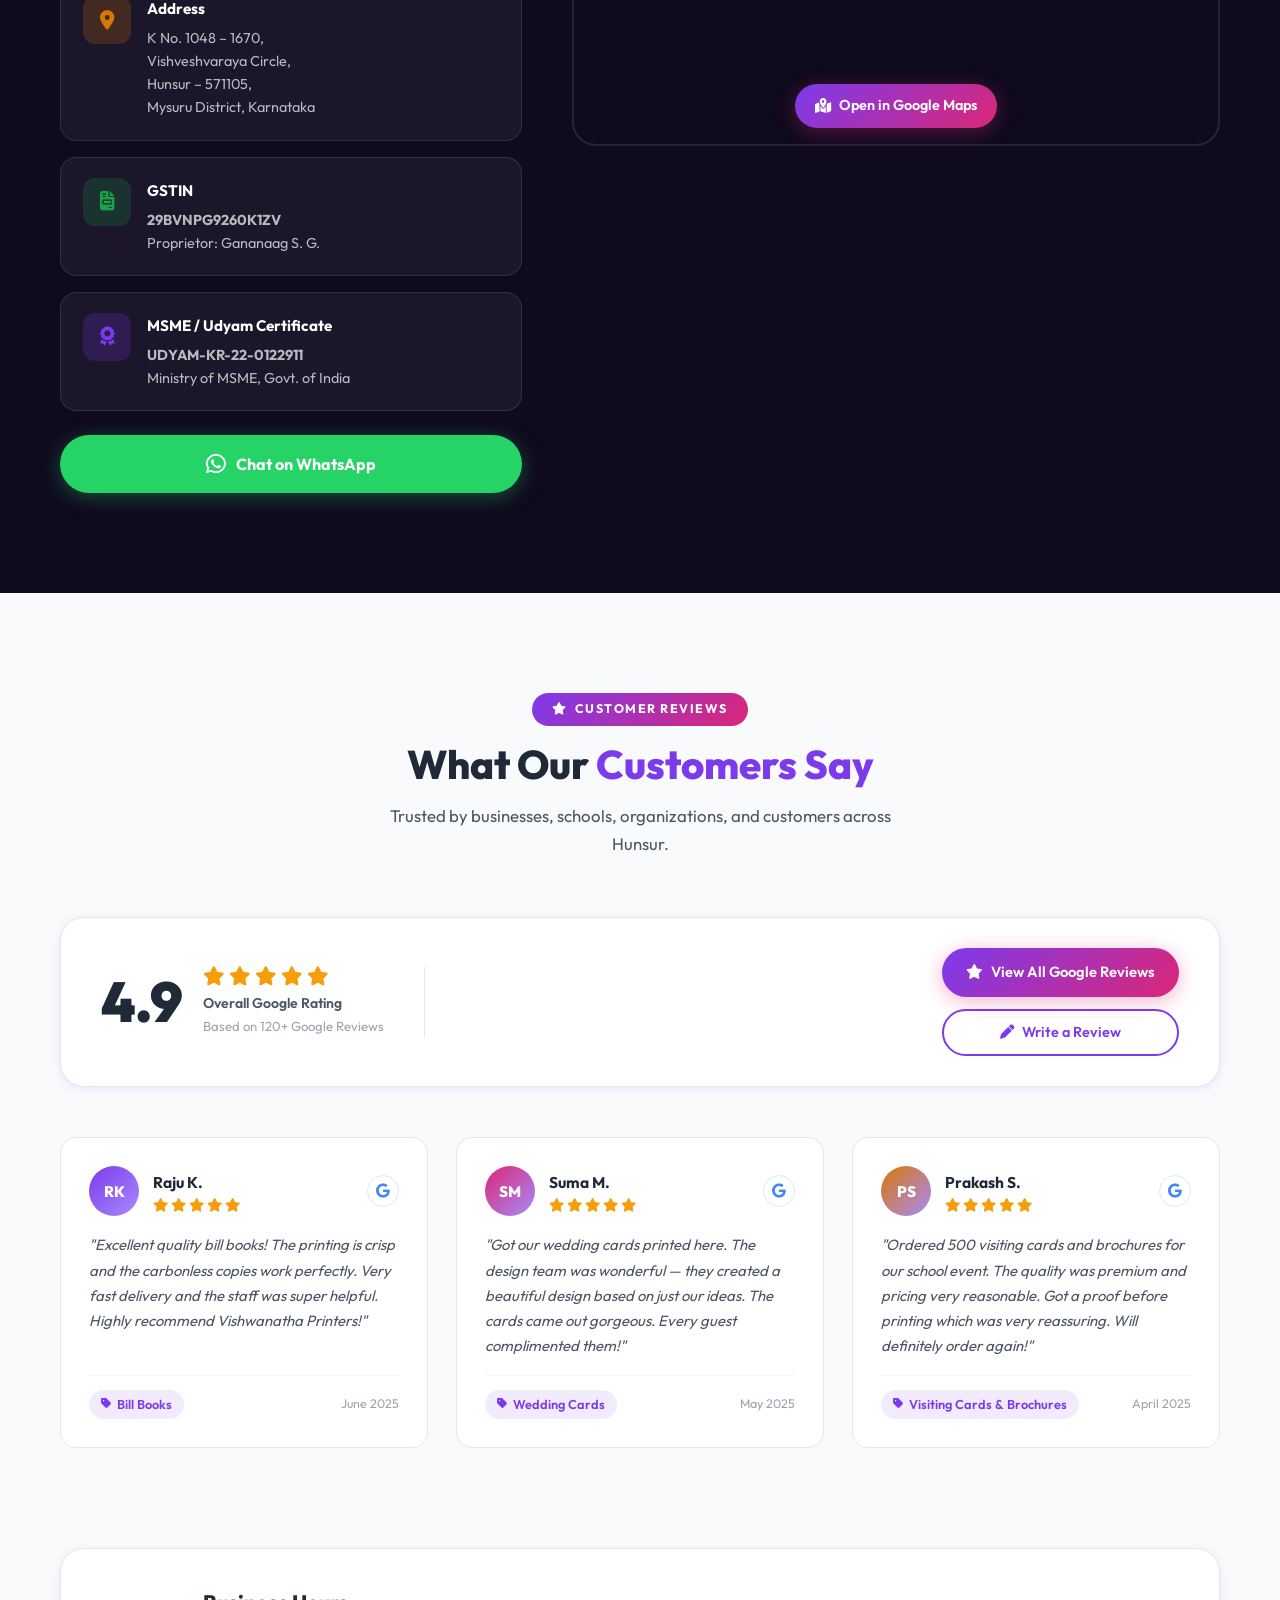
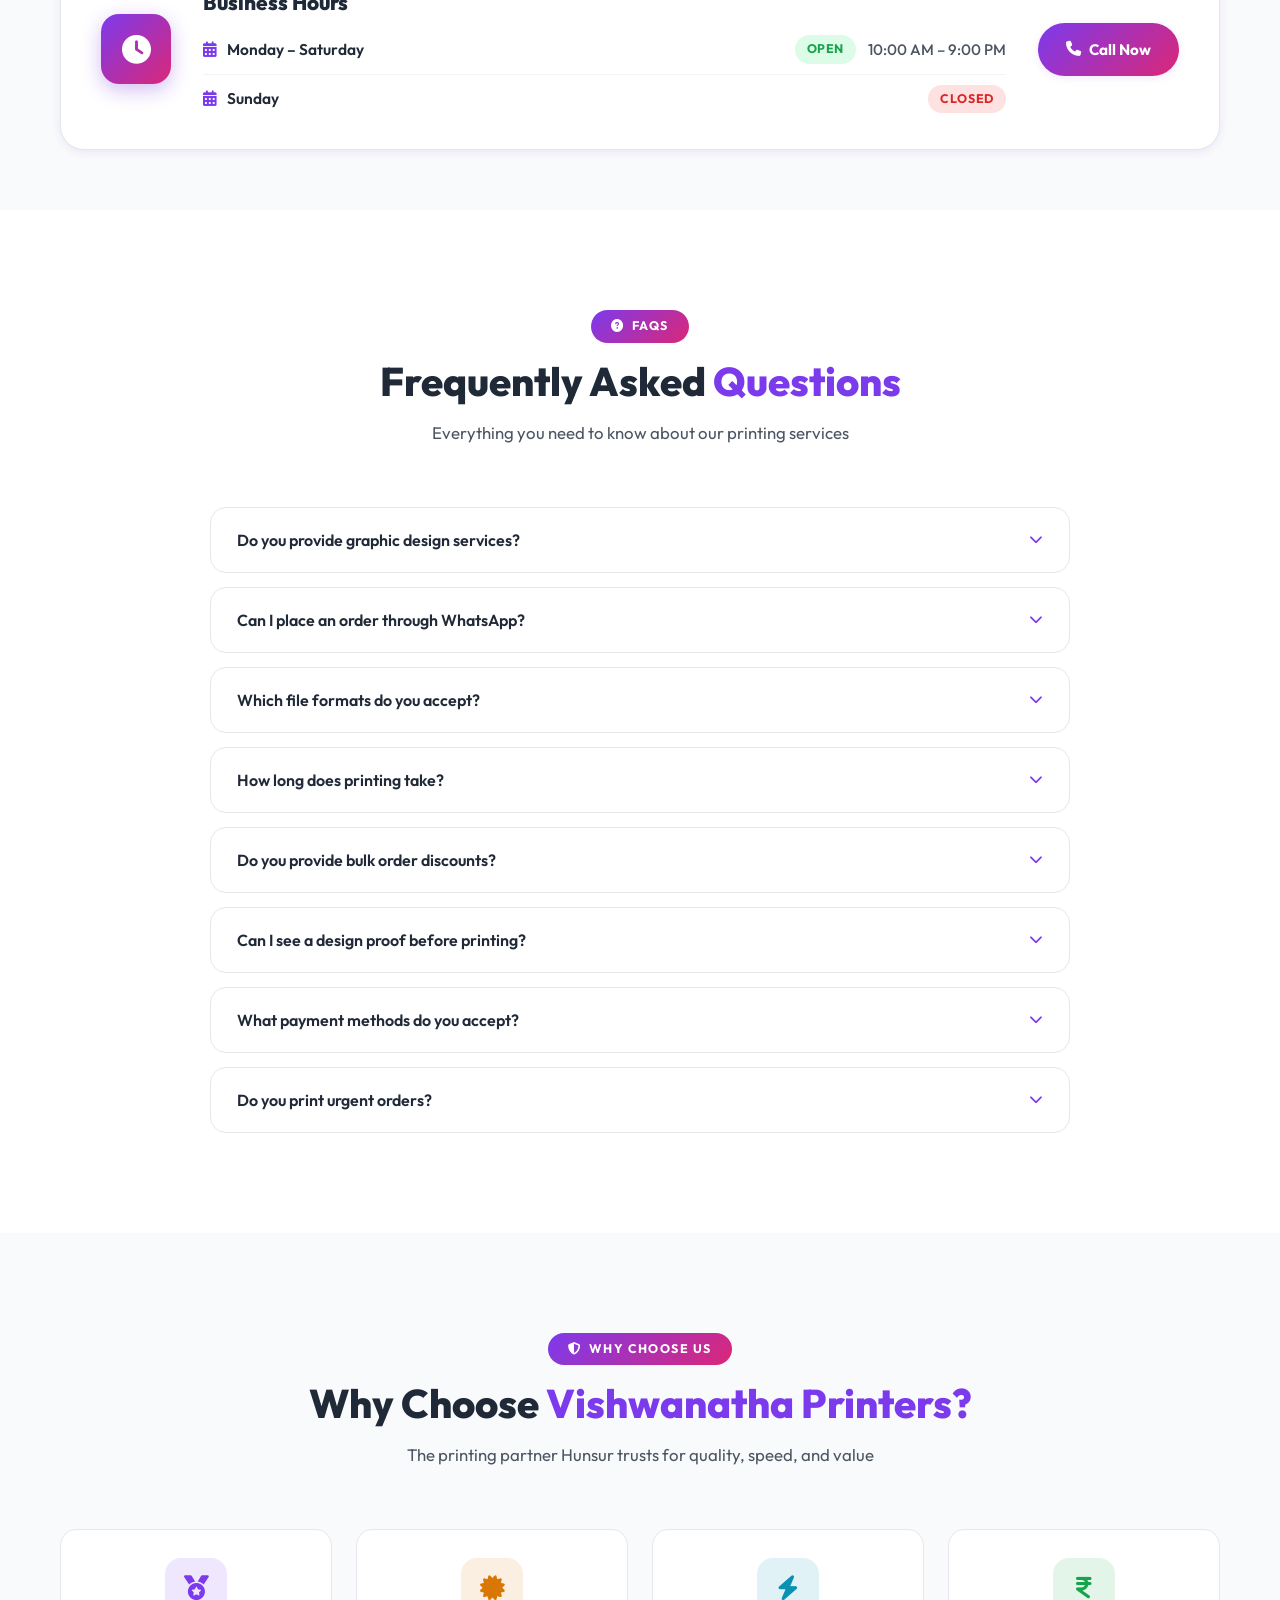
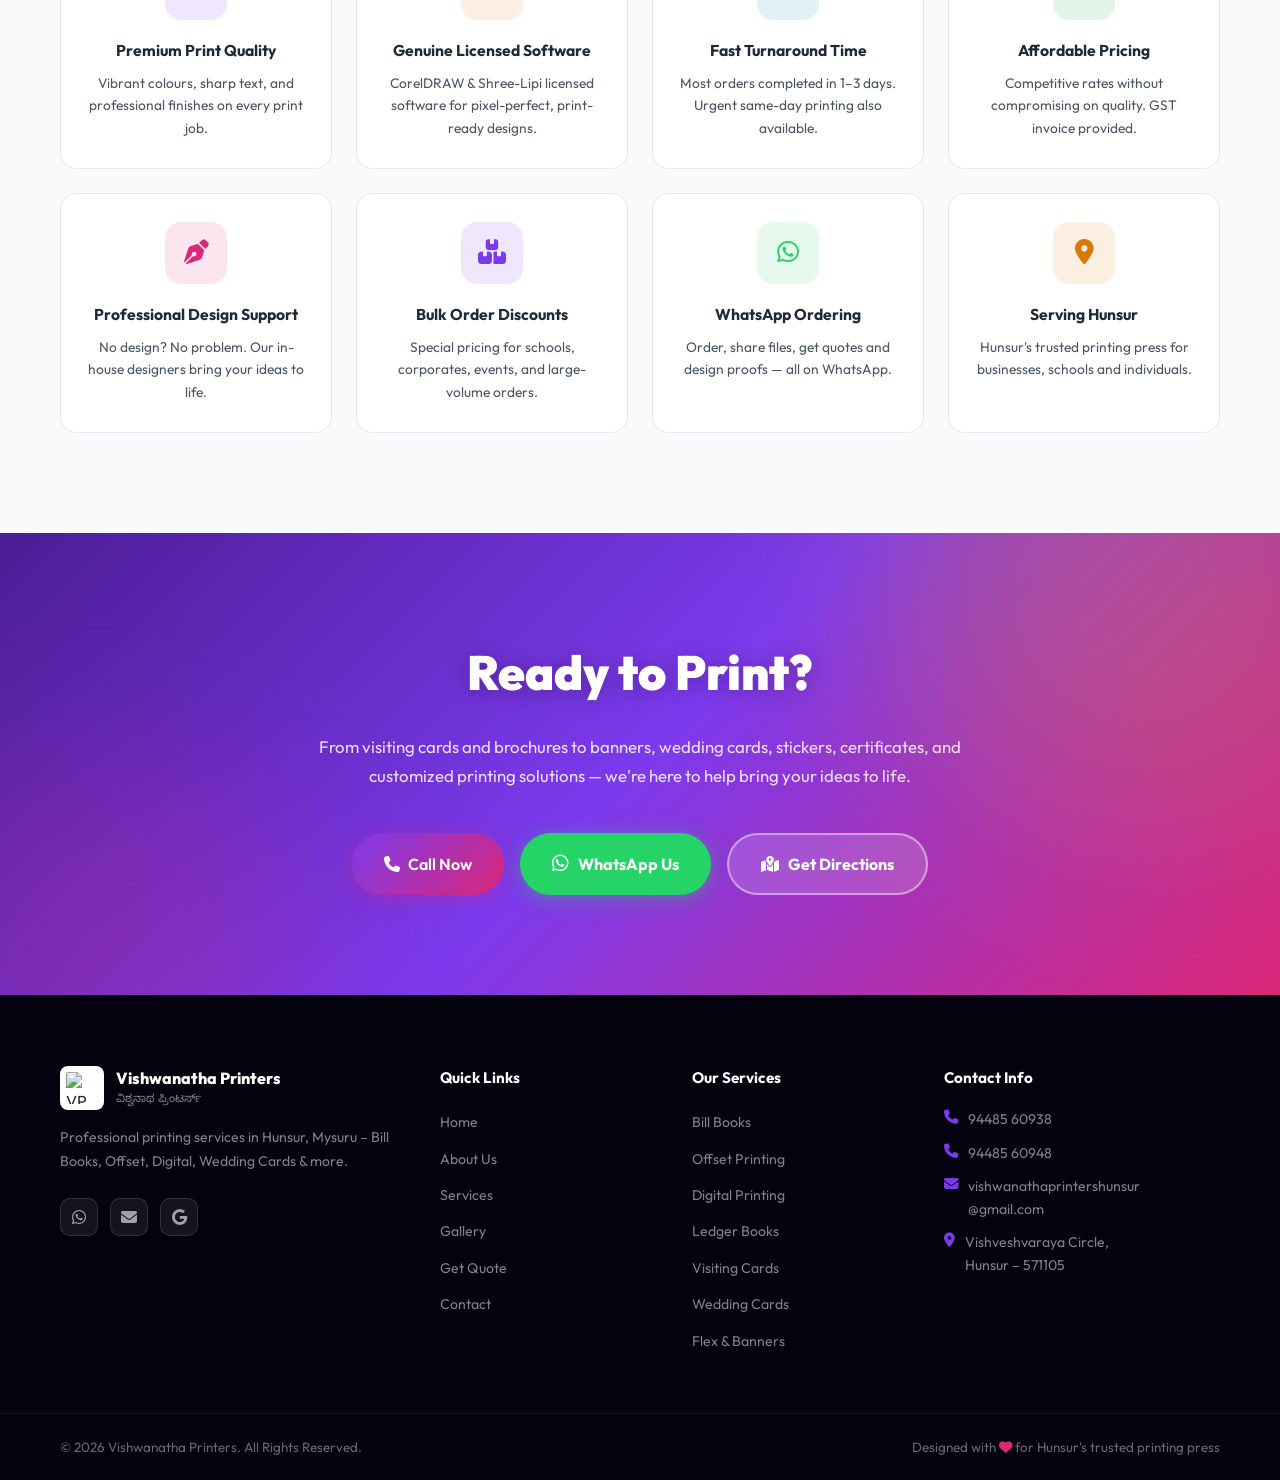
==== commit 81e60ed2: "Replace wave particle effect with centered logo PNG in hero section" ====
--- a/index.html
+++ b/index.html
@@ -148,8 +148,8 @@
       <div class="shape shape-3"></div>
     </div>
     <div class="hero-content">
-      <div class="hero-particle-wrap fade-up">
-        <canvas id="logo-particle-canvas" aria-label="Vishwanatha Printers animated logo"></canvas>
+      <div class="hero-logo-wrap fade-up">
+        <img src="images/logo home page.png" alt="Vishwanatha Printers Logo" class="hero-home-logo" />
       </div>
       <p class="hero-kannada fade-up delay-1">ವಿಶ್ವನಾಥ ಪ್ರಿಂಟರ್ಸ್</p>
       <h1 class="hero-title sr-only">Vishwanatha Printers</h1>
@@ -1197,7 +1197,7 @@
     <i class="fa-solid fa-chevron-up"></i>
   </button>
 
-  <script src="logo-particles.js"></script>
+
   <script src="script.js"></script>
 </body>
 
--- a/styles.css
+++ b/styles.css
@@ -288,18 +288,14 @@
   80% { top: 20px; opacity: 0.3; }
 }
 
-/* ===== LOGO PARTICLE CANVAS ===== */
-.hero-particle-wrap {
-  display: flex;
-  justify-content: center;
-  align-items: center;
-  margin-bottom: 18px;
-  width: 100%;
-}
-#logo-particle-canvas {
+/* ===== HERO HOME LOGO ===== */
+.hero-home-logo {
   display: block;
-  max-width: 100%;
-  cursor: default;
+  max-width: 500px;
+  width: 90%;
+  height: auto;
+  margin: 0 auto;
+  filter: drop-shadow(0 8px 30px rgba(0, 0, 0, 0.35));
 }
 /* Screen-reader only — keeps h1 for SEO/accessibility */
 .sr-only {
